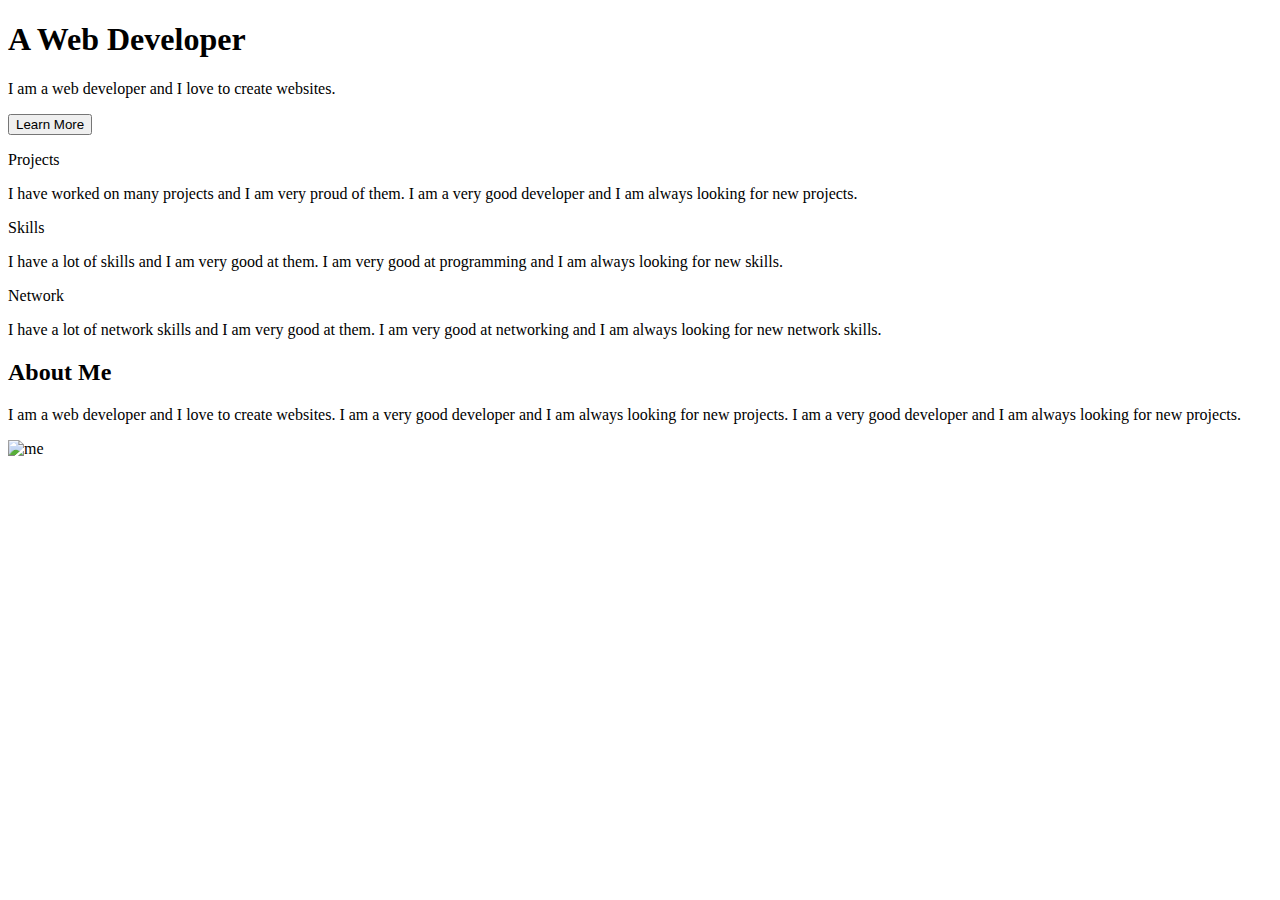
==== index.html @ b645fdd5 "index On branch main" ====
<!DOCTYPE html>
<html lang="en">
<head>
    <meta charset="UTF-8">
    <meta http-equiv="X-UA-Compatible" content="IE=edge">
    <meta name="viewport" content="width=device-width, initial-scale=1.0">
    <title>test</title>
</head>
<body>
    <main>
  <div class="intro">
    <h1>A Web Developer</h1>
    <p>I am a web developer and I love to create websites.</p>
    <button>Learn More</button>
  </div>
  <div class="achievements">
    <div class="work">
      <i class="fas fa-atom"></i>
      <p class="work-heading">Projects</p>
      <p class="work-text">I have worked on many projects and I am very proud of them. I am a very good developer and I am always looking for new projects.</p>
    </div>
    <div class="work">
      <i class="fas fa-skiing"></i>
      <p class="work-heading">Skills</p>
      <p class="work-text">I have a lot of skills and I am very good at them. I am very good at programming and I am always looking for new skills.</p>
    </div>
    <div class="work">
      <i class="fas fa-ethernet"></i>
      <p class="work-heading">Network</p>
      <p class="work-text">I have a lot of network skills and I am very good at them. I am very good at networking and I am always looking for new network skills.</p>
    </div>
  </div>
  <div class="about-me">
    <div class="about-me-text">
      <h2>About Me</h2>
      <p>I am a web developer and I love to create websites. I am a very good developer and I am always looking for new projects. I am a very good developer and I am always looking for new projects.</p>
    </div>
    <img src="https://images.unsplash.com/photo-1596495578065-6e0763fa1178?ixlib=rb-1.2.1&ixid=MnwxMjA3fDB8MHxwaG90by1wYWdlfHx8fGVufDB8fHx8&auto=format&fit=crop&w=871&q=80" alt="me">
  </div>
</body>
</html>
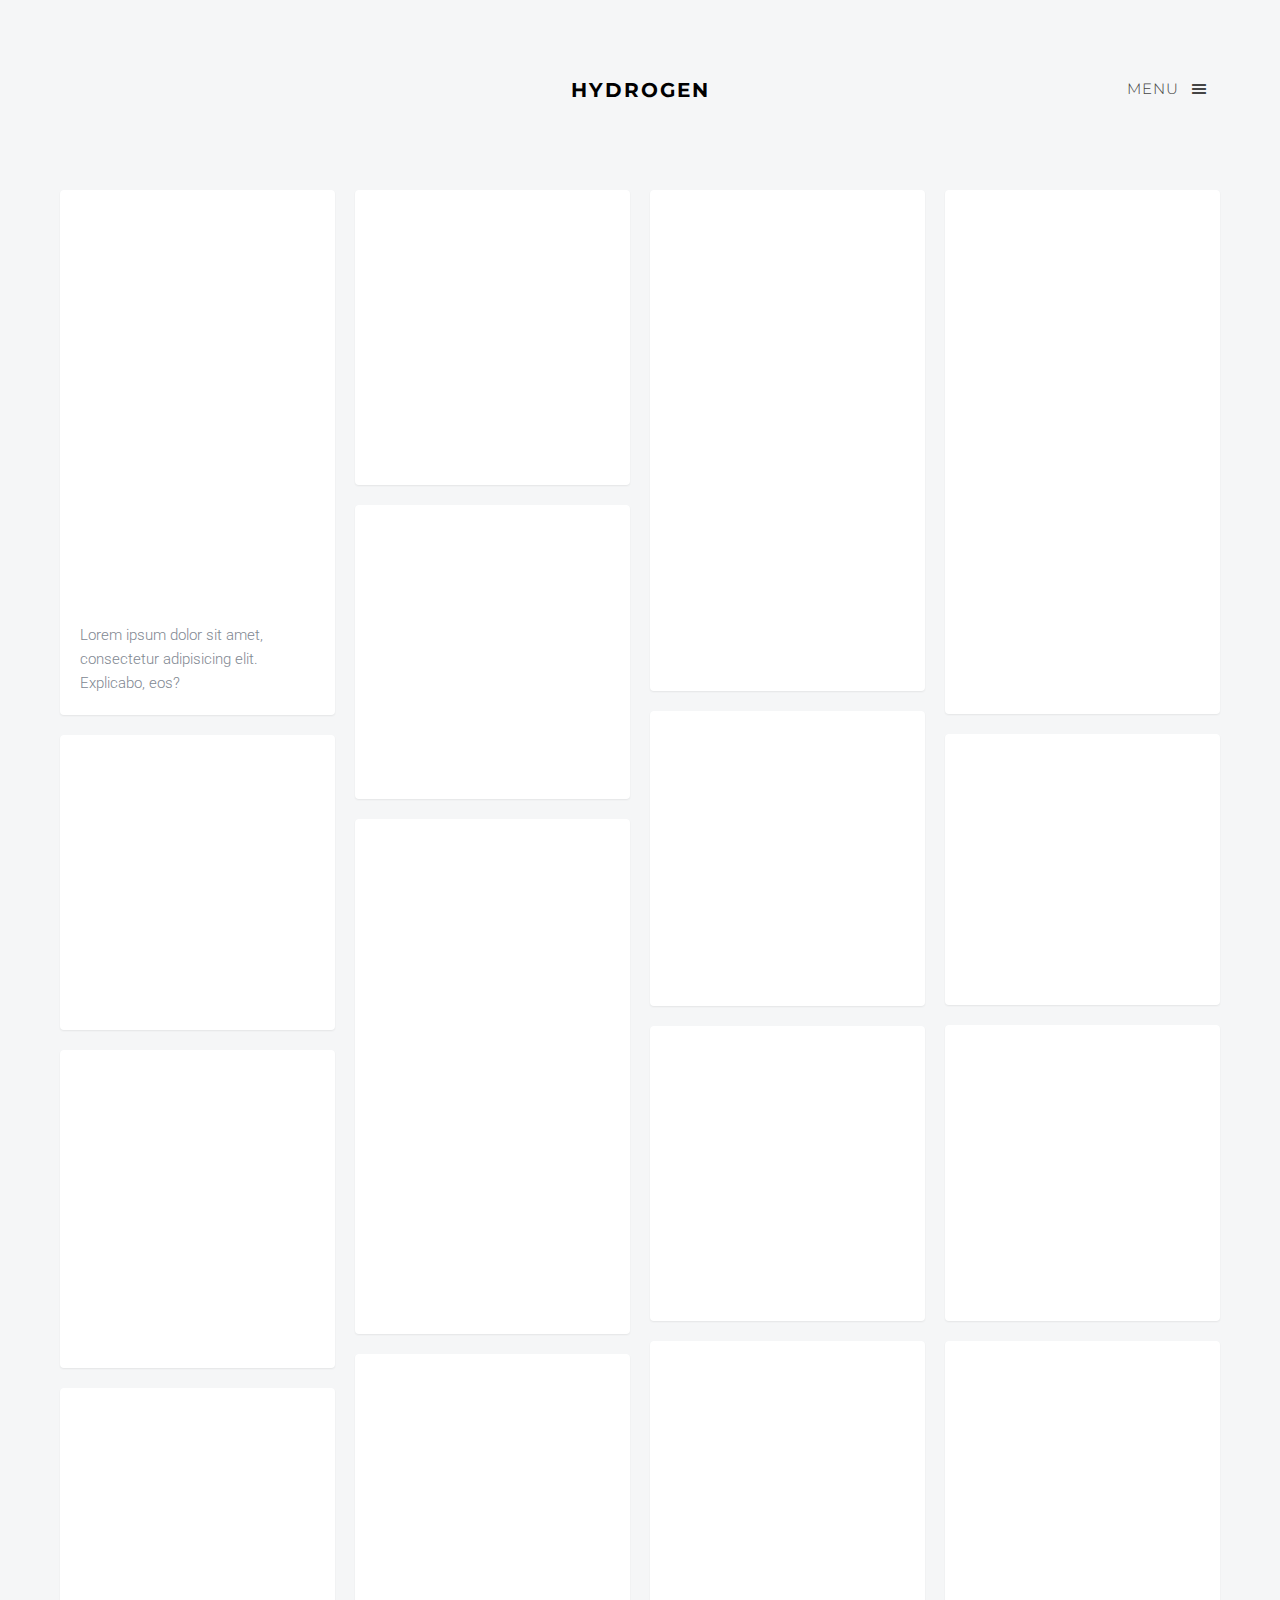
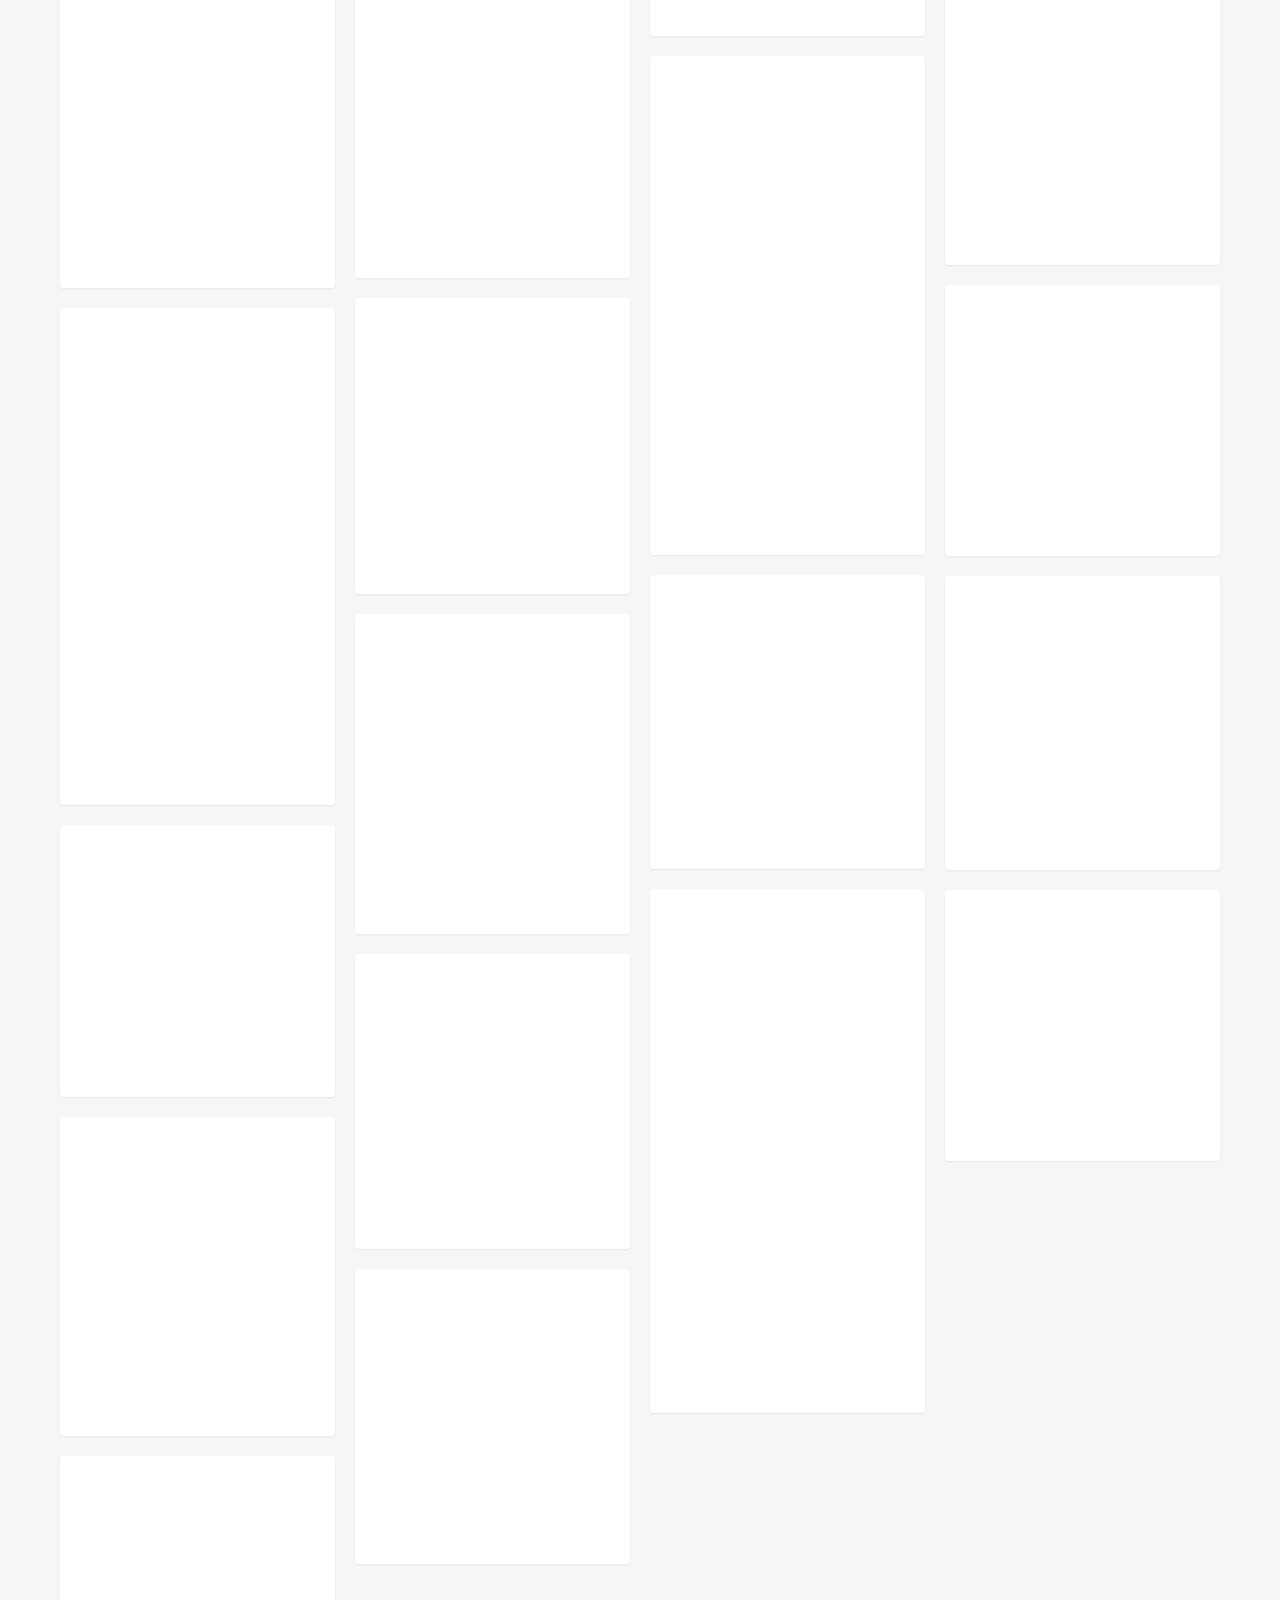
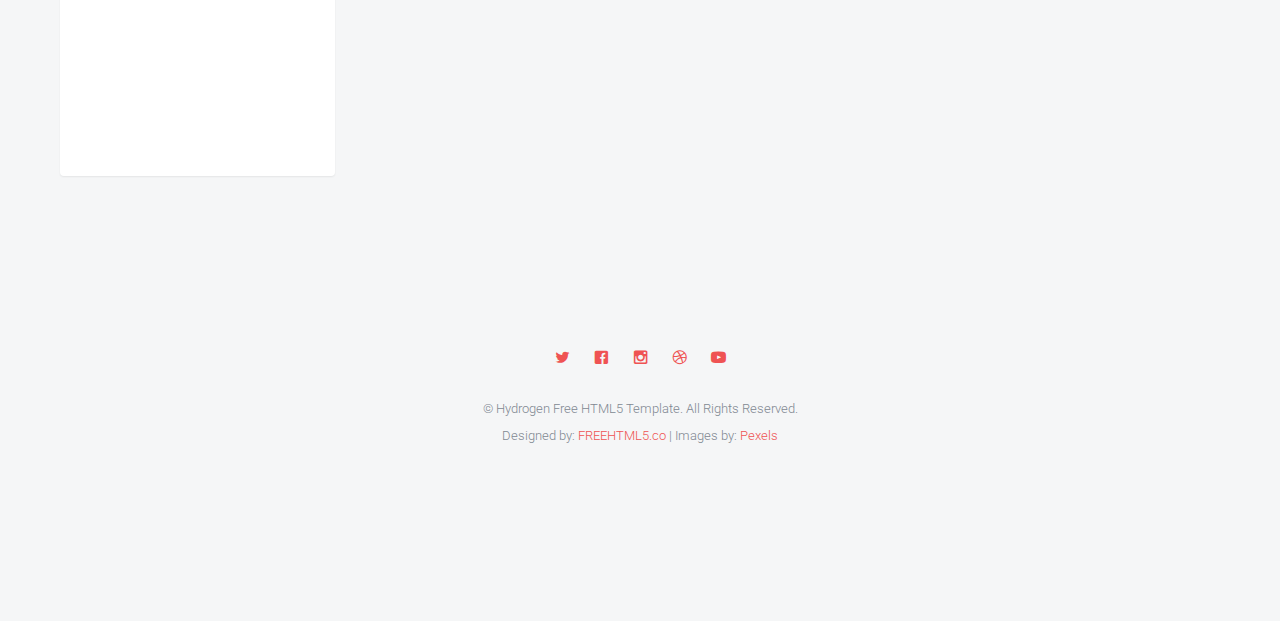
==== commit 9be8b360: "beta" ====
--- a/index.html
+++ b/index.html
@@ -1,41 +1,330 @@
+
 <!DOCTYPE html>
-<html lang="en">
-<head>
-    <meta charset="UTF-8">
-    <meta http-equiv="X-UA-Compatible" content="IE=edge">
-    <meta name="viewport" content="width=device-width, initial-scale=1.0">
-    <title>test</title>
-</head>
-<body>
-    <main>
-  <div class="intro">
-    <h1>A Web Developer</h1>
-    <p>I am a web developer and I love to create websites.</p>
-    <button>Learn More</button>
-  </div>
-  <div class="achievements">
-    <div class="work">
-      <i class="fas fa-atom"></i>
-      <p class="work-heading">Projects</p>
-      <p class="work-text">I have worked on many projects and I am very proud of them. I am a very good developer and I am always looking for new projects.</p>
-    </div>
-    <div class="work">
-      <i class="fas fa-skiing"></i>
-      <p class="work-heading">Skills</p>
-      <p class="work-text">I have a lot of skills and I am very good at them. I am very good at programming and I am always looking for new skills.</p>
-    </div>
-    <div class="work">
-      <i class="fas fa-ethernet"></i>
-      <p class="work-heading">Network</p>
-      <p class="work-text">I have a lot of network skills and I am very good at them. I am very good at networking and I am always looking for new network skills.</p>
-    </div>
-  </div>
-  <div class="about-me">
-    <div class="about-me-text">
-      <h2>About Me</h2>
-      <p>I am a web developer and I love to create websites. I am a very good developer and I am always looking for new projects. I am a very good developer and I am always looking for new projects.</p>
-    </div>
-    <img src="https://images.unsplash.com/photo-1596495578065-6e0763fa1178?ixlib=rb-1.2.1&ixid=MnwxMjA3fDB8MHxwaG90by1wYWdlfHx8fGVufDB8fHx8&auto=format&fit=crop&w=871&q=80" alt="me">
-  </div>
-</body>
-</html>+<!--[if lt IE 7]>      <html class="no-js lt-ie9 lt-ie8 lt-ie7"> <![endif]-->
+<!--[if IE 7]>         <html class="no-js lt-ie9 lt-ie8"> <![endif]-->
+<!--[if IE 8]>         <html class="no-js lt-ie9"> <![endif]-->
+<!--[if gt IE 8]><!--> <html class="no-js"> <!--<![endif]-->
+	<head>
+	<meta charset="utf-8">
+	<meta http-equiv="X-UA-Compatible" content="IE=edge">
+	<title>Hydrogen &mdash; A free HTML5 Template by FREEHTML5.CO</title>
+	<meta name="viewport" content="width=device-width, initial-scale=1">
+	<meta name="description" content="Free HTML5 Template by FREEHTML5.CO" />
+	<meta name="keywords" content="free html5, free template, free bootstrap, html5, css3, mobile first, responsive" />
+	<meta name="author" content="FREEHTML5.CO" />
+
+  <!-- 
+	//////////////////////////////////////////////////////
+
+	FREE HTML5 TEMPLATE 
+	DESIGNED & DEVELOPED by FREEHTML5.CO
+		
+	Website: 		http://freehtml5.co/
+	Email: 			info@freehtml5.co
+	Twitter: 		http://twitter.com/fh5co
+	Facebook: 		https://www.facebook.com/fh5co
+
+	//////////////////////////////////////////////////////
+	 -->
+
+  <!-- Facebook and Twitter integration -->
+	<meta property="og:title" content=""/>
+	<meta property="og:image" content=""/>
+	<meta property="og:url" content=""/>
+	<meta property="og:site_name" content=""/>
+	<meta property="og:description" content=""/>
+	<meta name="twitter:title" content="" />
+	<meta name="twitter:image" content="" />
+	<meta name="twitter:url" content="" />
+	<meta name="twitter:card" content="" />
+
+	<!-- Place favicon.ico and apple-touch-icon.png in the root directory -->
+	<link rel="shortcut icon" href="favicon.ico">
+
+	<!-- Google Webfonts -->
+	<link href='http://fonts.googleapis.com/css?family=Roboto:400,300,100,500' rel='stylesheet' type='text/css'>
+	<link href='https://fonts.googleapis.com/css?family=Montserrat:400,700' rel='stylesheet' type='text/css'>
+	
+	<!-- Animate.css -->
+	<link rel="stylesheet" href="css/animate.css">
+	<!-- Icomoon Icon Fonts-->
+	<link rel="stylesheet" href="css/icomoon.css">
+	<!-- Magnific Popup -->
+	<link rel="stylesheet" href="css/magnific-popup.css">
+	<!-- Salvattore -->
+	<link rel="stylesheet" href="css/salvattore.css">
+	<!-- Theme Style -->
+	<link rel="stylesheet" href="css/style.css">
+	<!-- Modernizr JS -->
+	<script src="js/modernizr-2.6.2.min.js"></script>
+	<!-- FOR IE9 below -->
+	<!--[if lt IE 9]>
+	<script src="js/respond.min.js"></script>
+	<![endif]-->
+
+	</head>
+	<body>
+		
+	<div id="fh5co-offcanvass">
+		<a href="#" class="fh5co-offcanvass-close js-fh5co-offcanvass-close">Menu <i class="icon-cross"></i> </a>
+		<h1 class="fh5co-logo"><a class="navbar-brand" href="index.html">Hydrogen</a></h1>
+		<ul>
+			<li class="active"><a href="index.html">Home</a></li>
+			<li><a href="about.html">About</a></li>
+			<li><a href="pricing.html">Pricing</a></li>
+			<li><a href="contact.html">Contact</a></li>
+		</ul>
+		<h3 class="fh5co-lead">Connect with us</h3>
+		<p class="fh5co-social-icons">
+			<a href="#"><i class="icon-twitter"></i></a>
+			<a href="#"><i class="icon-facebook"></i></a>
+			<a href="#"><i class="icon-instagram"></i></a>
+			<a href="#"><i class="icon-dribbble"></i></a>
+			<a href="#"><i class="icon-youtube"></i></a>
+		</p>
+	</div>
+	<header id="fh5co-header" role="banner">
+		<div class="container">
+			<div class="row">
+				<div class="col-md-12">
+					<a href="#" class="fh5co-menu-btn js-fh5co-menu-btn">Menu <i class="icon-menu"></i></a>
+					<a class="navbar-brand" href="index.html">Hydrogen</a>		
+				</div>
+			</div>
+		</div>
+	</header>
+	<!-- END .header -->
+	
+	
+	<div id="fh5co-main">
+		<div class="container">
+
+			<div class="row">
+
+        <div id="fh5co-board" data-columns>
+
+        	<div class="item">
+        		<div class="animate-box">
+	        		<a href="images/img_1.jpg" class="image-popup fh5co-board-img" title="Lorem ipsum dolor sit amet, consectetur adipisicing elit. Explicabo, eos?"><img src="images/img_1.jpg" alt="Free HTML5 Bootstrap template"></a>
+        		</div>
+        		<div class="fh5co-desc">Lorem ipsum dolor sit amet, consectetur adipisicing elit. Explicabo, eos?</div>
+        	</div>
+        	<div class="item">
+        		<div class="animate-box">
+	        		<a href="images/img_2.jpg" class="image-popup fh5co-board-img"><img src="images/img_2.jpg" alt="Free HTML5 Bootstrap template"></a>
+	        		<div class="fh5co-desc">Veniam voluptatum voluptas tempora debitis harum totam vitae hic quos.</div>
+        		</div>
+        	</div>
+        	<div class="item">
+        		<div class="animate-box">
+	        		<a href="images/img_3.jpg" class="image-popup fh5co-board-img"><img src="images/img_3.jpg" alt="Free HTML5 Bootstrap template"></a>
+	        		<div class="fh5co-desc">Optio commodi quod vitae, vel, officiis similique quaerat odit dicta.</div>
+        		</div>
+        	</div>
+        	<div class="item">
+        		<div class="animate-box">
+	        		<a href="images/img_4.jpg" class="image-popup fh5co-board-img"><img src="images/img_4.jpg" alt="Free HTML5 Bootstrap template"></a>
+	        		<div class="fh5co-desc">Dolore itaque deserunt sit, at exercitationem delectus, consequuntur quaerat sapiente.</div>
+        		</div>
+        	</div>
+        	<div class="item">
+        		<div class="animate-box">
+	        		<a href="images/img_5.jpg" class="image-popup fh5co-board-img"><img src="images/img_5.jpg" alt="Free HTML5 Bootstrap template"></a>
+	        		<div class="fh5co-desc">Tempora distinctio inventore, nisi excepturi pariatur tempore sit quasi animi.</div>
+        		</div>
+        	</div>
+        	<div class="item">
+        		<div class="animate-box">
+	        		<a href="images/img_6.jpg" class="image-popup fh5co-board-img"><img src="images/img_6.jpg" alt="Free HTML5 Bootstrap template"></a>
+	        		<div class="fh5co-desc">Sequi, eaque suscipit accusamus. Necessitatibus libero, unde a nesciunt repellendus!</div>
+        		</div>
+        	</div>
+        	<div class="item">
+        		<div class="animate-box">
+	        		<a href="images/img_7.jpg" class="image-popup fh5co-board-img"><img src="images/img_7.jpg" alt="Free HTML5 Bootstrap template"></a>
+	        		<div class="fh5co-desc">Necessitatibus distinctio eos ipsam cum hic temporibus assumenda deleniti, soluta.</div>
+        		</div>
+        	</div>
+        	<div class="item">
+        		<div class="animate-box">
+	        		<a href="images/img_8.jpg" class="image-popup fh5co-board-img"><img src="images/img_8.jpg" alt="Free HTML5 Bootstrap template"></a>
+	        		<div class="fh5co-desc">Debitis voluptatum est error nulla voluptate eum maiores animi quasi?</div>
+        		</div>
+        	</div>
+        	<div class="item">
+        		<div class="animate-box">
+	        		<a href="images/img_9.jpg" class="image-popup fh5co-board-img"><img src="images/img_9.jpg" alt="Free HTML5 Bootstrap template"></a>
+	        		<div class="fh5co-desc">Maxime qui eius quisquam quidem quos unde consectetur accusamus adipisci!</div>
+        		</div>
+        	</div>
+        	<div class="item">
+        		<div class="animate-box">
+	        		<a href="images/img_21.jpg" class="image-popup fh5co-board-img"><img src="images/img_21.jpg" alt="Free HTML5 Bootstrap template"></a>
+	        		<div class="fh5co-desc">Deleniti aliquid, accusantium, consectetur harum eligendi vitae quaerat reiciendis sit?</div>
+        		</div>
+        	</div>
+        	<div class="item">
+        		<div class="animate-box">
+	        		<a href="images/img_10.jpg" class="image-popup fh5co-board-img"><img src="images/img_10.jpg" alt="Free HTML5 Bootstrap template"></a>
+	        		<div class="fh5co-desc">Incidunt, eaque et. Et odio excepturi, eveniet facilis explicabo assumenda.</div>
+        		</div>
+        	</div>
+        	<div class="item">
+        		<div class="animate-box">
+	        		<a href="images/img_11.jpg" class="image-popup fh5co-board-img"><img src="images/img_11.jpg" alt="Free HTML5 Bootstrap template"></a>
+	        		<div class="fh5co-desc">Laborum dolores nihil voluptates quas alias distinctio fugiat tempora sit.</div>
+        		</div>
+        	</div>
+        	<div class="item">
+        		<div class="animate-box">
+	        		<a href="images/img_12.jpg" class="image-popup fh5co-board-img"><img src="images/img_12.jpg" alt="Free HTML5 Bootstrap template"></a>
+	        		<div class="fh5co-desc">Sit, quis nulla amet numquam fugit, in reiciendis laboriosam dolor.</div>
+        		</div>
+        	</div>
+        	<div class="item">
+        		<div class="animate-box">
+	        		<a href="images/img_13.jpg" class="image-popup fh5co-board-img"><img src="images/img_13.jpg" alt="Free HTML5 Bootstrap template"></a>
+	        		<div class="fh5co-desc">Possimus explicabo voluptatem natus nisi similique ipsa repudiandae? Quibusdam, fuga.</div>
+        		</div>
+        	</div>
+        	<div class="item">
+        		<div class="animate-box">
+	        		<a href="images/img_14.jpg" class="image-popup fh5co-board-img"><img src="images/img_14.jpg" alt="Free HTML5 Bootstrap template"></a>
+	        		<div class="fh5co-desc">Magni repellendus iusto mollitia, quibusdam facilis incidunt. Sunt, repellat, voluptatem.</div>
+        		</div>
+        	</div>
+        	<div class="item">
+        		<div class="animate-box">
+	        		<a href="images/img_15.jpg" class="image-popup fh5co-board-img"><img src="images/img_15.jpg" alt="Free HTML5 Bootstrap template"></a>
+	        		<div class="fh5co-desc">Unde iure rerum cupiditate explicabo quam aut vel earum numquam.</div>
+        		</div>
+        	</div>
+        	<div class="item">
+        		<div class="animate-box">
+	        		<a href="images/img_16.jpg" class="image-popup fh5co-board-img"><img src="images/img_16.jpg" alt="Free HTML5 Bootstrap template"></a>
+	        		<div class="fh5co-desc">Qui nisi error dolorum dolor delectus, alias doloremque perspiciatis nemo.</div>
+        		</div>
+        	</div>
+        	<div class="item">
+        		<div class="animate-box">
+	        		<a href="images/img_18.jpg" class="image-popup fh5co-board-img"><img src="images/img_18.jpg" alt="Free HTML5 Bootstrap template"></a>
+	        		<div class="fh5co-desc">Neque porro vero cumque natus nam voluptatibus, ratione, commodi labore.</div>
+        		</div>
+        	</div>
+        	<div class="item">
+        		<div class="animate-box">
+	        		<a href="images/img_17.jpg" class="image-popup fh5co-board-img"><img src="images/img_17.jpg" alt="Free HTML5 Bootstrap template"></a>
+	        		<div class="fh5co-desc">Quisquam quia totam, sit ea maxime sint sed excepturi quod.</div>
+        		</div>
+        	</div>
+        	<div class="item">
+        		<div class="animate-box">
+	        		<a href="images/img_19.jpg" class="image-popup fh5co-board-img"><img src="images/img_19.jpg" alt="Free HTML5 Bootstrap template"></a>
+	        		<div class="fh5co-desc">Nesciunt non iste ex nemo sapiente eum, provident nam corporis.</div>
+        		</div>
+        	</div>
+        	<div class="item">
+        		<div class="animate-box">
+	        		<a href="images/img_20.jpg" class="image-popup fh5co-board-img"><img src="images/img_20.jpg" alt="Free HTML5 Bootstrap template"></a>
+	        		<div class="fh5co-desc">Harum repellat labore est cum ipsa, nesciunt neque mollitia adipisci?</div>
+        		</div>
+        	</div>
+        	
+        	<div class="item">
+        		<div class="animate-box">
+	        		<a href="images/img_22.jpg" class="image-popup fh5co-board-img"><img src="images/img_22.jpg" alt="Free HTML5 Bootstrap template"></a>
+	        		<div class="fh5co-desc">Quos repellendus repudiandae debitis reprehenderit cupiditate cumque accusamus exercitationem, harum.</div>
+        		</div>
+        	</div>
+        	<div class="item">
+        		<div class="animate-box">
+	        		<a href="images/img_23.jpg" class="image-popup fh5co-board-img"><img src="images/img_23.jpg" alt="Free HTML5 Bootstrap template"></a>
+	        		<div class="fh5co-desc">Sunt numquam itaque delectus, dignissimos dolorem obcaecati vel, atque eos.</div>
+        		</div>
+        	</div>
+        	<div class="item">
+        		<div class="animate-box">
+	        		<a href="images/img_24.jpg" class="image-popup fh5co-board-img"><img src="images/img_24.jpg" alt="Free HTML5 Bootstrap template"></a>
+	        		<div class="fh5co-desc">Adipisci consequuntur ipsa fugit perspiciatis eligendi. Omnis blanditiis, totam placeat.</div>
+        		</div>
+        	</div>
+        	<div class="item">
+        		<div class="animate-box">
+	        		<a href="images/img_25.jpg" class="image-popup fh5co-board-img"><img src="images/img_25.jpg" alt="Free HTML5 Bootstrap template"></a>
+	        		<div class="fh5co-desc">Quos repellendus repudiandae debitis reprehenderit cupiditate cumque accusamus exercitationem, harum.</div>
+        		</div>
+        	</div>
+        	<div class="item">
+        		<div class="animate-box">
+	        		<a href="images/img_26.jpg" class="image-popup fh5co-board-img"><img src="images/img_26.jpg" alt="Free HTML5 Bootstrap template"></a>
+	        		<div class="fh5co-desc">Sunt numquam itaque delectus, dignissimos dolorem obcaecati vel, atque eos.</div>
+        		</div>
+        	</div>
+        	<div class="item">
+        		<div class="animate-box">
+	        		<a href="images/img_27.jpg" class="image-popup fh5co-board-img"><img src="images/img_27.jpg" alt="Free HTML5 Bootstrap template"></a>
+	        		<div class="fh5co-desc">Adipisci consequuntur ipsa fugit perspiciatis eligendi. Omnis blanditiis, totam placeat.</div>
+        		</div>
+        	</div>
+        	<div class="item">
+        		<div class="animate-box">
+	        		<a href="images/img_28.jpg" class="image-popup fh5co-board-img"><img src="images/img_28.jpg" alt="Free HTML5 Bootstrap template"></a>
+	        		<div class="fh5co-desc">Adipisci consequuntur ipsa fugit perspiciatis eligendi. Omnis blanditiis, totam placeat.</div>
+        		</div>
+        	</div>
+        	<div class="item">
+        		<div class="animate-box">
+	        		<a href="images/img_29.jpg" class="image-popup fh5co-board-img"><img src="images/img_29.jpg" alt="Free HTML5 Bootstrap template"></a>
+	        		<div class="fh5co-desc">Adipisci consequuntur ipsa fugit perspiciatis eligendi. Omnis blanditiis, totam placeat.</div>
+        		</div>
+        	</div>
+        	<div class="item">
+        		<div class="animate-box">
+	        		<a href="images/img_30.jpg" class="image-popup fh5co-board-img"><img src="images/img_30.jpg" alt="Free HTML5 Bootstrap template"></a>
+	        		<div class="fh5co-desc">Adipisci consequuntur ipsa fugit perspiciatis eligendi. Omnis blanditiis, totam placeat.</div>
+        		</div>
+        	</div>
+        </div>
+        </div>
+       </div>
+	</div>
+
+	<footer id="fh5co-footer">
+		
+		<div class="container">
+			<div class="row row-padded">
+				<div class="col-md-12 text-center">
+					<p class="fh5co-social-icons">
+						<a href="#"><i class="icon-twitter"></i></a>
+						<a href="#"><i class="icon-facebook"></i></a>
+						<a href="#"><i class="icon-instagram"></i></a>
+						<a href="#"><i class="icon-dribbble"></i></a>
+						<a href="#"><i class="icon-youtube"></i></a>
+					</p>
+					<p><small>&copy; Hydrogen Free HTML5 Template. All Rights Reserved. <br>Designed by: <a href="http://freehtml5.co/" target="_blank">FREEHTML5.co</a> | Images by: <a href="http://pexels.com" target="_blank">Pexels</a> </small></p>
+				</div>
+			</div>
+		</div>
+	</footer>
+
+
+	<!-- jQuery -->
+	<script src="js/jquery.min.js"></script>
+	<!-- jQuery Easing -->
+	<script src="js/jquery.easing.1.3.js"></script>
+	<!-- Bootstrap -->
+	<script src="js/bootstrap.min.js"></script>
+	<!-- Waypoints -->
+	<script src="js/jquery.waypoints.min.js"></script>
+	<!-- Magnific Popup -->
+	<script src="js/jquery.magnific-popup.min.js"></script>
+	<!-- Salvattore -->
+	<script src="js/salvattore.min.js"></script>
+	<!-- Main JS -->
+	<script src="js/main.js"></script>
+
+	
+
+	
+	</body>
+</html>
--- a/css/icomoon.css
+++ b/css/icomoon.css
@@ -0,0 +1,1571 @@
+@font-face {
+	font-family: 'icomoon';
+	src:url('../fonts/icomoon/icomoon.eot?srf3rx');
+	src:url('../fonts/icomoon/icomoon.eot?srf3rx#iefix') format('embedded-opentype'),
+		url('../fonts/icomoon/icomoon.ttf?srf3rx') format('truetype'),
+		url('../fonts/icomoon/icomoon.woff?srf3rx') format('woff'),
+		url('../fonts/icomoon/icomoon.svg?srf3rx#icomoon') format('svg');
+	font-weight: normal;
+	font-style: normal;
+}
+
+[class^="icon-"], [class*=" icon-"] {
+	font-family: 'icomoon';
+	speak: none;
+	font-style: normal;
+	font-weight: normal;
+	font-variant: normal;
+	text-transform: none;
+	line-height: 1;
+
+	/* Better Font Rendering =========== */
+	-webkit-font-smoothing: antialiased;
+	-moz-osx-font-smoothing: grayscale;
+}
+
+.icon-add-to-list:before {
+	content: "\e600";
+}
+.icon-classic-computer:before {
+	content: "\e601";
+}
+.icon-controller-fast-backward:before {
+	content: "\e602";
+}
+.icon-creative-commons-attribution:before {
+	content: "\e603";
+}
+.icon-creative-commons-noderivs:before {
+	content: "\e604";
+}
+.icon-creative-commons-noncommercial-eu:before {
+	content: "\e605";
+}
+.icon-creative-commons-noncommercial-us:before {
+	content: "\e606";
+}
+.icon-creative-commons-public-domain:before {
+	content: "\e607";
+}
+.icon-creative-commons-remix:before {
+	content: "\e608";
+}
+.icon-creative-commons-share:before {
+	content: "\e609";
+}
+.icon-creative-commons-sharealike:before {
+	content: "\e60a";
+}
+.icon-creative-commons:before {
+	content: "\e60b";
+}
+.icon-document-landscape:before {
+	content: "\e60c";
+}
+.icon-remove-user:before {
+	content: "\e60d";
+}
+.icon-warning:before {
+	content: "\e60e";
+}
+.icon-arrow-bold-down:before {
+	content: "\e60f";
+}
+.icon-arrow-bold-left:before {
+	content: "\e610";
+}
+.icon-arrow-bold-right:before {
+	content: "\e611";
+}
+.icon-arrow-bold-up:before {
+	content: "\e612";
+}
+.icon-arrow-down:before {
+	content: "\e613";
+}
+.icon-arrow-left:before {
+	content: "\e614";
+}
+.icon-arrow-long-down:before {
+	content: "\e615";
+}
+.icon-arrow-long-left:before {
+	content: "\e616";
+}
+.icon-arrow-long-right:before {
+	content: "\e617";
+}
+.icon-arrow-long-up:before {
+	content: "\e618";
+}
+.icon-arrow-right:before {
+	content: "\e619";
+}
+.icon-arrow-up:before {
+	content: "\e61a";
+}
+.icon-arrow-with-circle-down:before {
+	content: "\e61b";
+}
+.icon-arrow-with-circle-left:before {
+	content: "\e61c";
+}
+.icon-arrow-with-circle-right:before {
+	content: "\e61d";
+}
+.icon-arrow-with-circle-up:before {
+	content: "\e61e";
+}
+.icon-bookmark:before {
+	content: "\e61f";
+}
+.icon-bookmarks:before {
+	content: "\e620";
+}
+.icon-chevron-down:before {
+	content: "\e621";
+}
+.icon-chevron-left:before {
+	content: "\e622";
+}
+.icon-chevron-right:before {
+	content: "\e623";
+}
+.icon-chevron-small-down:before {
+	content: "\e624";
+}
+.icon-chevron-small-left:before {
+	content: "\e625";
+}
+.icon-chevron-small-right:before {
+	content: "\e626";
+}
+.icon-chevron-small-up:before {
+	content: "\e627";
+}
+.icon-chevron-thin-down:before {
+	content: "\e628";
+}
+.icon-chevron-thin-left:before {
+	content: "\e629";
+}
+.icon-chevron-thin-right:before {
+	content: "\e62a";
+}
+.icon-chevron-thin-up:before {
+	content: "\e62b";
+}
+.icon-chevron-up:before {
+	content: "\e62c";
+}
+.icon-chevron-with-circle-down:before {
+	content: "\e62d";
+}
+.icon-chevron-with-circle-left:before {
+	content: "\e62e";
+}
+.icon-chevron-with-circle-right:before {
+	content: "\e62f";
+}
+.icon-chevron-with-circle-up:before {
+	content: "\e630";
+}
+.icon-cloud:before {
+	content: "\e631";
+}
+.icon-controller-fast-forward:before {
+	content: "\e632";
+}
+.icon-controller-jump-to-start:before {
+	content: "\e633";
+}
+.icon-controller-next:before {
+	content: "\e634";
+}
+.icon-controller-paus:before {
+	content: "\e635";
+}
+.icon-controller-play:before {
+	content: "\e636";
+}
+.icon-controller-record:before {
+	content: "\e637";
+}
+.icon-controller-stop:before {
+	content: "\e638";
+}
+.icon-controller-volume:before {
+	content: "\e639";
+}
+.icon-dot-single:before {
+	content: "\e63a";
+}
+.icon-dots-three-horizontal:before {
+	content: "\e63b";
+}
+.icon-dots-three-vertical:before {
+	content: "\e63c";
+}
+.icon-dots-two-horizontal:before {
+	content: "\e63d";
+}
+.icon-dots-two-vertical:before {
+	content: "\e63e";
+}
+.icon-download:before {
+	content: "\e63f";
+}
+.icon-emoji-flirt:before {
+	content: "\e640";
+}
+.icon-flow-branch:before {
+	content: "\e641";
+}
+.icon-flow-cascade:before {
+	content: "\e642";
+}
+.icon-flow-line:before {
+	content: "\e643";
+}
+.icon-flow-parallel:before {
+	content: "\e644";
+}
+.icon-flow-tree:before {
+	content: "\e645";
+}
+.icon-install:before {
+	content: "\e646";
+}
+.icon-layers:before {
+	content: "\e647";
+}
+.icon-open-book:before {
+	content: "\e648";
+}
+.icon-resize-100:before {
+	content: "\e649";
+}
+.icon-resize-full-screen:before {
+	content: "\e64a";
+}
+.icon-save:before {
+	content: "\e64b";
+}
+.icon-select-arrows:before {
+	content: "\e64c";
+}
+.icon-sound-mute:before {
+	content: "\e64d";
+}
+.icon-sound:before {
+	content: "\e64e";
+}
+.icon-trash:before {
+	content: "\e64f";
+}
+.icon-triangle-down:before {
+	content: "\e650";
+}
+.icon-triangle-left:before {
+	content: "\e651";
+}
+.icon-triangle-right:before {
+	content: "\e652";
+}
+.icon-triangle-up:before {
+	content: "\e653";
+}
+.icon-uninstall:before {
+	content: "\e654";
+}
+.icon-upload-to-cloud:before {
+	content: "\e655";
+}
+.icon-upload:before {
+	content: "\e656";
+}
+.icon-add-user:before {
+	content: "\e657";
+}
+.icon-address:before {
+	content: "\e658";
+}
+.icon-adjust:before {
+	content: "\e659";
+}
+.icon-air:before {
+	content: "\e65a";
+}
+.icon-aircraft-landing:before {
+	content: "\e65b";
+}
+.icon-aircraft-take-off:before {
+	content: "\e65c";
+}
+.icon-aircraft:before {
+	content: "\e65d";
+}
+.icon-align-bottom:before {
+	content: "\e65e";
+}
+.icon-align-horizontal-middle:before {
+	content: "\e65f";
+}
+.icon-align-left:before {
+	content: "\e660";
+}
+.icon-align-right:before {
+	content: "\e661";
+}
+.icon-align-top:before {
+	content: "\e662";
+}
+.icon-align-vertical-middle:before {
+	content: "\e663";
+}
+.icon-archive:before {
+	content: "\e664";
+}
+.icon-area-graph:before {
+	content: "\e665";
+}
+.icon-attachment:before {
+	content: "\e666";
+}
+.icon-awareness-ribbon:before {
+	content: "\e667";
+}
+.icon-back-in-time:before {
+	content: "\e668";
+}
+.icon-back:before {
+	content: "\e669";
+}
+.icon-bar-graph:before {
+	content: "\e66a";
+}
+.icon-battery:before {
+	content: "\e66b";
+}
+.icon-beamed-note:before {
+	content: "\e66c";
+}
+.icon-bell:before {
+	content: "\e66d";
+}
+.icon-blackboard:before {
+	content: "\e66e";
+}
+.icon-block:before {
+	content: "\e66f";
+}
+.icon-book:before {
+	content: "\e670";
+}
+.icon-bowl:before {
+	content: "\e671";
+}
+.icon-box:before {
+	content: "\e672";
+}
+.icon-briefcase:before {
+	content: "\e673";
+}
+.icon-browser:before {
+	content: "\e674";
+}
+.icon-brush:before {
+	content: "\e675";
+}
+.icon-bucket:before {
+	content: "\e676";
+}
+.icon-cake:before {
+	content: "\e677";
+}
+.icon-calculator:before {
+	content: "\e678";
+}
+.icon-calendar:before {
+	content: "\e679";
+}
+.icon-camera:before {
+	content: "\e67a";
+}
+.icon-ccw:before {
+	content: "\e67b";
+}
+.icon-chat:before {
+	content: "\e67c";
+}
+.icon-check:before {
+	content: "\e67d";
+}
+.icon-circle-with-cross:before {
+	content: "\e67e";
+}
+.icon-circle-with-minus:before {
+	content: "\e67f";
+}
+.icon-circle-with-plus:before {
+	content: "\e680";
+}
+.icon-circle:before {
+	content: "\e681";
+}
+.icon-circular-graph:before {
+	content: "\e682";
+}
+.icon-clapperboard:before {
+	content: "\e683";
+}
+.icon-clipboard:before {
+	content: "\e684";
+}
+.icon-clock:before {
+	content: "\e685";
+}
+.icon-code:before {
+	content: "\e686";
+}
+.icon-cog:before {
+	content: "\e687";
+}
+.icon-colours:before {
+	content: "\e688";
+}
+.icon-compass:before {
+	content: "\e689";
+}
+.icon-copy:before {
+	content: "\e68a";
+}
+.icon-credit-card:before {
+	content: "\e68b";
+}
+.icon-credit:before {
+	content: "\e68c";
+}
+.icon-cross:before {
+	content: "\e68d";
+}
+.icon-cup:before {
+	content: "\e68e";
+}
+.icon-cw:before {
+	content: "\e68f";
+}
+.icon-cycle:before {
+	content: "\e690";
+}
+.icon-database:before {
+	content: "\e691";
+}
+.icon-dial-pad:before {
+	content: "\e692";
+}
+.icon-direction:before {
+	content: "\e693";
+}
+.icon-document:before {
+	content: "\e694";
+}
+.icon-documents:before {
+	content: "\e695";
+}
+.icon-drink:before {
+	content: "\e696";
+}
+.icon-drive:before {
+	content: "\e697";
+}
+.icon-drop:before {
+	content: "\e698";
+}
+.icon-edit:before {
+	content: "\e699";
+}
+.icon-email:before {
+	content: "\e69a";
+}
+.icon-emoji-happy:before {
+	content: "\e69b";
+}
+.icon-emoji-neutral:before {
+	content: "\e69c";
+}
+.icon-emoji-sad:before {
+	content: "\e69d";
+}
+.icon-erase:before {
+	content: "\e69e";
+}
+.icon-eraser:before {
+	content: "\e69f";
+}
+.icon-export:before {
+	content: "\e6a0";
+}
+.icon-eye:before {
+	content: "\e6a1";
+}
+.icon-feather:before {
+	content: "\e6a2";
+}
+.icon-flag:before {
+	content: "\e6a3";
+}
+.icon-flash:before {
+	content: "\e6a4";
+}
+.icon-flashlight:before {
+	content: "\e6a5";
+}
+.icon-flat-brush:before {
+	content: "\e6a6";
+}
+.icon-folder-images:before {
+	content: "\e6a7";
+}
+.icon-folder-music:before {
+	content: "\e6a8";
+}
+.icon-folder-video:before {
+	content: "\e6a9";
+}
+.icon-folder:before {
+	content: "\e6aa";
+}
+.icon-forward:before {
+	content: "\e6ab";
+}
+.icon-funnel:before {
+	content: "\e6ac";
+}
+.icon-game-controller:before {
+	content: "\e6ad";
+}
+.icon-gauge:before {
+	content: "\e6ae";
+}
+.icon-globe:before {
+	content: "\e6af";
+}
+.icon-graduation-cap:before {
+	content: "\e6b0";
+}
+.icon-grid:before {
+	content: "\e6b1";
+}
+.icon-hair-cross:before {
+	content: "\e6b2";
+}
+.icon-hand:before {
+	content: "\e6b3";
+}
+.icon-heart-outlined:before {
+	content: "\e6b4";
+}
+.icon-heart:before {
+	content: "\e6b5";
+}
+.icon-help-with-circle:before {
+	content: "\e6b6";
+}
+.icon-help:before {
+	content: "\e6b7";
+}
+.icon-home:before {
+	content: "\e6b8";
+}
+.icon-hour-glass:before {
+	content: "\e6b9";
+}
+.icon-image-inverted:before {
+	content: "\e6ba";
+}
+.icon-image:before {
+	content: "\e6bb";
+}
+.icon-images:before {
+	content: "\e6bc";
+}
+.icon-inbox:before {
+	content: "\e6bd";
+}
+.icon-infinity:before {
+	content: "\e6be";
+}
+.icon-info-with-circle:before {
+	content: "\e6bf";
+}
+.icon-info:before {
+	content: "\e6c0";
+}
+.icon-key:before {
+	content: "\e6c1";
+}
+.icon-keyboard:before {
+	content: "\e6c2";
+}
+.icon-lab-flask:before {
+	content: "\e6c3";
+}
+.icon-landline:before {
+	content: "\e6c4";
+}
+.icon-language:before {
+	content: "\e6c5";
+}
+.icon-laptop:before {
+	content: "\e6c6";
+}
+.icon-leaf:before {
+	content: "\e6c7";
+}
+.icon-level-down:before {
+	content: "\e6c8";
+}
+.icon-level-up:before {
+	content: "\e6c9";
+}
+.icon-lifebuoy:before {
+	content: "\e6ca";
+}
+.icon-light-bulb:before {
+	content: "\e6cb";
+}
+.icon-light-down:before {
+	content: "\e6cc";
+}
+.icon-light-up:before {
+	content: "\e6cd";
+}
+.icon-line-graph:before {
+	content: "\e6ce";
+}
+.icon-link:before {
+	content: "\e6cf";
+}
+.icon-list:before {
+	content: "\e6d0";
+}
+.icon-location-pin:before {
+	content: "\e6d1";
+}
+.icon-location:before {
+	content: "\e6d2";
+}
+.icon-lock-open:before {
+	content: "\e6d3";
+}
+.icon-lock:before {
+	content: "\e6d4";
+}
+.icon-log-out:before {
+	content: "\e6d5";
+}
+.icon-login:before {
+	content: "\e6d6";
+}
+.icon-loop:before {
+	content: "\e6d7";
+}
+.icon-magnet:before {
+	content: "\e6d8";
+}
+.icon-magnifying-glass:before {
+	content: "\e6d9";
+}
+.icon-mail:before {
+	content: "\e6da";
+}
+.icon-man:before {
+	content: "\e6db";
+}
+.icon-map:before {
+	content: "\e6dc";
+}
+.icon-mask:before {
+	content: "\e6dd";
+}
+.icon-medal:before {
+	content: "\e6de";
+}
+.icon-megaphone:before {
+	content: "\e6df";
+}
+.icon-menu:before {
+	content: "\e6e0";
+}
+.icon-message:before {
+	content: "\e6e1";
+}
+.icon-mic:before {
+	content: "\e6e2";
+}
+.icon-minus:before {
+	content: "\e6e3";
+}
+.icon-mobile:before {
+	content: "\e6e4";
+}
+.icon-modern-mic:before {
+	content: "\e6e5";
+}
+.icon-moon:before {
+	content: "\e6e6";
+}
+.icon-mouse:before {
+	content: "\e6e7";
+}
+.icon-music:before {
+	content: "\e6e8";
+}
+.icon-network:before {
+	content: "\e6e9";
+}
+.icon-new-message:before {
+	content: "\e6ea";
+}
+.icon-new:before {
+	content: "\e6eb";
+}
+.icon-news:before {
+	content: "\e6ec";
+}
+.icon-note:before {
+	content: "\e6ed";
+}
+.icon-notification:before {
+	content: "\e6ee";
+}
+.icon-old-mobile:before {
+	content: "\e6ef";
+}
+.icon-old-phone:before {
+	content: "\e6f0";
+}
+.icon-palette:before {
+	content: "\e6f1";
+}
+.icon-paper-plane:before {
+	content: "\e6f2";
+}
+.icon-pencil:before {
+	content: "\e6f3";
+}
+.icon-phone:before {
+	content: "\e6f4";
+}
+.icon-pie-chart:before {
+	content: "\e6f5";
+}
+.icon-pin:before {
+	content: "\e6f6";
+}
+.icon-plus:before {
+	content: "\e6f7";
+}
+.icon-popup:before {
+	content: "\e6f8";
+}
+.icon-power-plug:before {
+	content: "\e6f9";
+}
+.icon-price-ribbon:before {
+	content: "\e6fa";
+}
+.icon-price-tag:before {
+	content: "\e6fb";
+}
+.icon-print:before {
+	content: "\e6fc";
+}
+.icon-progress-empty:before {
+	content: "\e6fd";
+}
+.icon-progress-full:before {
+	content: "\e6fe";
+}
+.icon-progress-one:before {
+	content: "\e6ff";
+}
+.icon-progress-two:before {
+	content: "\e700";
+}
+.icon-publish:before {
+	content: "\e701";
+}
+.icon-quote:before {
+	content: "\e702";
+}
+.icon-radio:before {
+	content: "\e703";
+}
+.icon-reply-all:before {
+	content: "\e704";
+}
+.icon-reply:before {
+	content: "\e705";
+}
+.icon-retweet:before {
+	content: "\e706";
+}
+.icon-rocket:before {
+	content: "\e707";
+}
+.icon-round-brush:before {
+	content: "\e708";
+}
+.icon-rss:before {
+	content: "\e709";
+}
+.icon-ruler:before {
+	content: "\e70a";
+}
+.icon-scissors:before {
+	content: "\e70b";
+}
+.icon-share-alternitive:before {
+	content: "\e70c";
+}
+.icon-share:before {
+	content: "\e70d";
+}
+.icon-shareable:before {
+	content: "\e70e";
+}
+.icon-shield:before {
+	content: "\e70f";
+}
+.icon-shop:before {
+	content: "\e710";
+}
+.icon-shopping-bag:before {
+	content: "\e711";
+}
+.icon-shopping-basket:before {
+	content: "\e712";
+}
+.icon-shopping-cart:before {
+	content: "\e713";
+}
+.icon-shuffle:before {
+	content: "\e714";
+}
+.icon-signal:before {
+	content: "\e715";
+}
+.icon-sound-mix:before {
+	content: "\e716";
+}
+.icon-sports-club:before {
+	content: "\e717";
+}
+.icon-spreadsheet:before {
+	content: "\e718";
+}
+.icon-squared-cross:before {
+	content: "\e719";
+}
+.icon-squared-minus:before {
+	content: "\e71a";
+}
+.icon-squared-plus:before {
+	content: "\e71b";
+}
+.icon-star-outlined:before {
+	content: "\e71c";
+}
+.icon-star:before {
+	content: "\e71d";
+}
+.icon-stopwatch:before {
+	content: "\e71e";
+}
+.icon-suitcase:before {
+	content: "\e71f";
+}
+.icon-swap:before {
+	content: "\e720";
+}
+.icon-sweden:before {
+	content: "\e721";
+}
+.icon-switch:before {
+	content: "\e722";
+}
+.icon-tablet:before {
+	content: "\e723";
+}
+.icon-tag:before {
+	content: "\e724";
+}
+.icon-text-document-inverted:before {
+	content: "\e725";
+}
+.icon-text-document:before {
+	content: "\e726";
+}
+.icon-text:before {
+	content: "\e727";
+}
+.icon-thermometer:before {
+	content: "\e728";
+}
+.icon-thumbs-down:before {
+	content: "\e729";
+}
+.icon-thumbs-up:before {
+	content: "\e72a";
+}
+.icon-thunder-cloud:before {
+	content: "\e72b";
+}
+.icon-ticket:before {
+	content: "\e72c";
+}
+.icon-time-slot:before {
+	content: "\e72d";
+}
+.icon-tools:before {
+	content: "\e72e";
+}
+.icon-traffic-cone:before {
+	content: "\e72f";
+}
+.icon-tree:before {
+	content: "\e730";
+}
+.icon-trophy:before {
+	content: "\e731";
+}
+.icon-tv:before {
+	content: "\e732";
+}
+.icon-typing:before {
+	content: "\e733";
+}
+.icon-unread:before {
+	content: "\e734";
+}
+.icon-untag:before {
+	content: "\e735";
+}
+.icon-user:before {
+	content: "\e736";
+}
+.icon-users:before {
+	content: "\e737";
+}
+.icon-v-card:before {
+	content: "\e738";
+}
+.icon-video:before {
+	content: "\e739";
+}
+.icon-vinyl:before {
+	content: "\e73a";
+}
+.icon-voicemail:before {
+	content: "\e73b";
+}
+.icon-wallet:before {
+	content: "\e73c";
+}
+.icon-water:before {
+	content: "\e73d";
+}
+.icon-px-with-circle:before {
+	content: "\e73e";
+}
+.icon-px:before {
+	content: "\e73f";
+}
+.icon-basecamp:before {
+	content: "\e740";
+}
+.icon-behance:before {
+	content: "\e741";
+}
+.icon-creative-cloud:before {
+	content: "\e742";
+}
+.icon-dropbox:before {
+	content: "\e743";
+}
+.icon-evernote:before {
+	content: "\e744";
+}
+.icon-flattr:before {
+	content: "\e745";
+}
+.icon-foursquare:before {
+	content: "\e746";
+}
+.icon-google-drive:before {
+	content: "\e747";
+}
+.icon-google-hangouts:before {
+	content: "\e748";
+}
+.icon-grooveshark:before {
+	content: "\e749";
+}
+.icon-icloud:before {
+	content: "\e74a";
+}
+.icon-mixi:before {
+	content: "\e74b";
+}
+.icon-onedrive:before {
+	content: "\e74c";
+}
+.icon-paypal:before {
+	content: "\e74d";
+}
+.icon-picasa:before {
+	content: "\e74e";
+}
+.icon-qq:before {
+	content: "\e74f";
+}
+.icon-rdio-with-circle:before {
+	content: "\e750";
+}
+.icon-renren:before {
+	content: "\e751";
+}
+.icon-scribd:before {
+	content: "\e752";
+}
+.icon-sina-weibo:before {
+	content: "\e753";
+}
+.icon-skype-with-circle:before {
+	content: "\e754";
+}
+.icon-skype:before {
+	content: "\e755";
+}
+.icon-slideshare:before {
+	content: "\e756";
+}
+.icon-smashing:before {
+	content: "\e757";
+}
+.icon-soundcloud:before {
+	content: "\e758";
+}
+.icon-spotify-with-circle:before {
+	content: "\e759";
+}
+.icon-spotify:before {
+	content: "\e75a";
+}
+.icon-swarm:before {
+	content: "\e75b";
+}
+.icon-vine-with-circle:before {
+	content: "\e75c";
+}
+.icon-vine:before {
+	content: "\e75d";
+}
+.icon-vk-alternitive:before {
+	content: "\e75e";
+}
+.icon-vk-with-circle:before {
+	content: "\e75f";
+}
+.icon-vk:before {
+	content: "\e760";
+}
+.icon-xing-with-circle:before {
+	content: "\e761";
+}
+.icon-xing:before {
+	content: "\e762";
+}
+.icon-yelp:before {
+	content: "\e763";
+}
+.icon-dribbble-with-circle:before {
+	content: "\e764";
+}
+.icon-dribbble:before {
+	content: "\e765";
+}
+.icon-facebook-with-circle:before {
+	content: "\e766";
+}
+.icon-facebook:before {
+	content: "\e767";
+}
+.icon-flickr-with-circle:before {
+	content: "\e768";
+}
+.icon-flickr:before {
+	content: "\e769";
+}
+.icon-github-with-circle:before {
+	content: "\e76a";
+}
+.icon-github:before {
+	content: "\e76b";
+}
+.icon-google-with-circle:before {
+	content: "\e76c";
+}
+.icon-google:before {
+	content: "\e76d";
+}
+.icon-instagram-with-circle:before {
+	content: "\e76e";
+}
+.icon-instagram:before {
+	content: "\e76f";
+}
+.icon-lastfm-with-circle:before {
+	content: "\e770";
+}
+.icon-lastfm:before {
+	content: "\e771";
+}
+.icon-linkedin-with-circle:before {
+	content: "\e772";
+}
+.icon-linkedin:before {
+	content: "\e773";
+}
+.icon-pinterest-with-circle:before {
+	content: "\e774";
+}
+.icon-pinterest:before {
+	content: "\e775";
+}
+.icon-rdio:before {
+	content: "\e776";
+}
+.icon-stumbleupon-with-circle:before {
+	content: "\e777";
+}
+.icon-stumbleupon:before {
+	content: "\e778";
+}
+.icon-tumblr-with-circle:before {
+	content: "\e779";
+}
+.icon-tumblr:before {
+	content: "\e77a";
+}
+.icon-twitter-with-circle:before {
+	content: "\e77b";
+}
+.icon-twitter:before {
+	content: "\e77c";
+}
+.icon-vimeo-with-circle:before {
+	content: "\e77d";
+}
+.icon-vimeo:before {
+	content: "\e77e";
+}
+.icon-youtube-with-circle:before {
+	content: "\e77f";
+}
+.icon-youtube:before {
+	content: "\e780";
+}
+.icon-eye2:before {
+	content: "\e000";
+}
+.icon-paper-clip:before {
+	content: "\e001";
+}
+.icon-mail2:before {
+	content: "\e002";
+}
+.icon-toggle:before {
+	content: "\e003";
+}
+.icon-layout:before {
+	content: "\e004";
+}
+.icon-link2:before {
+	content: "\e005";
+}
+.icon-bell2:before {
+	content: "\e006";
+}
+.icon-lock2:before {
+	content: "\e007";
+}
+.icon-unlock:before {
+	content: "\e008";
+}
+.icon-ribbon:before {
+	content: "\e009";
+}
+.icon-image2:before {
+	content: "\e010";
+}
+.icon-signal2:before {
+	content: "\e011";
+}
+.icon-target:before {
+	content: "\e012";
+}
+.icon-clipboard2:before {
+	content: "\e013";
+}
+.icon-clock2:before {
+	content: "\e014";
+}
+.icon-watch:before {
+	content: "\e015";
+}
+.icon-air-play:before {
+	content: "\e016";
+}
+.icon-camera2:before {
+	content: "\e017";
+}
+.icon-video2:before {
+	content: "\e018";
+}
+.icon-disc:before {
+	content: "\e019";
+}
+.icon-printer:before {
+	content: "\e020";
+}
+.icon-monitor:before {
+	content: "\e021";
+}
+.icon-server:before {
+	content: "\e022";
+}
+.icon-cog2:before {
+	content: "\e023";
+}
+.icon-heart2:before {
+	content: "\e024";
+}
+.icon-paragraph:before {
+	content: "\e025";
+}
+.icon-align-justify:before {
+	content: "\e026";
+}
+.icon-align-left2:before {
+	content: "\e027";
+}
+.icon-align-center:before {
+	content: "\e028";
+}
+.icon-align-right2:before {
+	content: "\e029";
+}
+.icon-book2:before {
+	content: "\e030";
+}
+.icon-layers2:before {
+	content: "\e031";
+}
+.icon-stack:before {
+	content: "\e032";
+}
+.icon-stack-2:before {
+	content: "\e033";
+}
+.icon-paper:before {
+	content: "\e034";
+}
+.icon-paper-stack:before {
+	content: "\e035";
+}
+.icon-search:before {
+	content: "\e036";
+}
+.icon-zoom-in:before {
+	content: "\e037";
+}
+.icon-zoom-out:before {
+	content: "\e038";
+}
+.icon-reply2:before {
+	content: "\e039";
+}
+.icon-circle-plus:before {
+	content: "\e040";
+}
+.icon-circle-minus:before {
+	content: "\e041";
+}
+.icon-circle-check:before {
+	content: "\e042";
+}
+.icon-circle-cross:before {
+	content: "\e043";
+}
+.icon-square-plus:before {
+	content: "\e044";
+}
+.icon-square-minus:before {
+	content: "\e045";
+}
+.icon-square-check:before {
+	content: "\e046";
+}
+.icon-square-cross:before {
+	content: "\e047";
+}
+.icon-microphone:before {
+	content: "\e048";
+}
+.icon-record:before {
+	content: "\e049";
+}
+.icon-skip-back:before {
+	content: "\e050";
+}
+.icon-rewind:before {
+	content: "\e051";
+}
+.icon-play:before {
+	content: "\e052";
+}
+.icon-pause:before {
+	content: "\e053";
+}
+.icon-stop:before {
+	content: "\e054";
+}
+.icon-fast-forward:before {
+	content: "\e055";
+}
+.icon-skip-forward:before {
+	content: "\e056";
+}
+.icon-shuffle2:before {
+	content: "\e057";
+}
+.icon-repeat:before {
+	content: "\e058";
+}
+.icon-folder2:before {
+	content: "\e059";
+}
+.icon-umbrella:before {
+	content: "\e060";
+}
+.icon-moon2:before {
+	content: "\e061";
+}
+.icon-thermometer2:before {
+	content: "\e062";
+}
+.icon-drop2:before {
+	content: "\e063";
+}
+.icon-sun:before {
+	content: "\e064";
+}
+.icon-cloud2:before {
+	content: "\e065";
+}
+.icon-cloud-upload:before {
+	content: "\e066";
+}
+.icon-cloud-download:before {
+	content: "\e067";
+}
+.icon-upload2:before {
+	content: "\e068";
+}
+.icon-download2:before {
+	content: "\e069";
+}
+.icon-location2:before {
+	content: "\e070";
+}
+.icon-location-2:before {
+	content: "\e071";
+}
+.icon-map2:before {
+	content: "\e072";
+}
+.icon-battery2:before {
+	content: "\e073";
+}
+.icon-head:before {
+	content: "\e074";
+}
+.icon-briefcase2:before {
+	content: "\e075";
+}
+.icon-speech-bubble:before {
+	content: "\e076";
+}
+.icon-anchor:before {
+	content: "\e077";
+}
+.icon-globe2:before {
+	content: "\e078";
+}
+.icon-box2:before {
+	content: "\e079";
+}
+.icon-reload:before {
+	content: "\e080";
+}
+.icon-share2:before {
+	content: "\e081";
+}
+.icon-marquee:before {
+	content: "\e082";
+}
+.icon-marquee-plus:before {
+	content: "\e083";
+}
+.icon-marquee-minus:before {
+	content: "\e084";
+}
+.icon-tag2:before {
+	content: "\e085";
+}
+.icon-power:before {
+	content: "\e086";
+}
+.icon-command:before {
+	content: "\e087";
+}
+.icon-alt:before {
+	content: "\e088";
+}
+.icon-esc:before {
+	content: "\e089";
+}
+.icon-bar-graph2:before {
+	content: "\e090";
+}
+.icon-bar-graph-2:before {
+	content: "\e091";
+}
+.icon-pie-graph:before {
+	content: "\e092";
+}
+.icon-star2:before {
+	content: "\e093";
+}
+.icon-arrow-left2:before {
+	content: "\e094";
+}
+.icon-arrow-right2:before {
+	content: "\e095";
+}
+.icon-arrow-up2:before {
+	content: "\e096";
+}
+.icon-arrow-down2:before {
+	content: "\e097";
+}
+.icon-volume:before {
+	content: "\e098";
+}
+.icon-mute:before {
+	content: "\e099";
+}
+.icon-content-right:before {
+	content: "\e100";
+}
+.icon-content-left:before {
+	content: "\e101";
+}
+.icon-grid2:before {
+	content: "\e102";
+}
+.icon-grid-2:before {
+	content: "\e103";
+}
+.icon-columns:before {
+	content: "\e104";
+}
+.icon-loader:before {
+	content: "\e105";
+}
+.icon-bag:before {
+	content: "\e106";
+}
+.icon-ban:before {
+	content: "\e107";
+}
+.icon-flag2:before {
+	content: "\e108";
+}
+.icon-trash2:before {
+	content: "\e109";
+}
+.icon-expand:before {
+	content: "\e110";
+}
+.icon-contract:before {
+	content: "\e111";
+}
+.icon-maximize:before {
+	content: "\e112";
+}
+.icon-minimize:before {
+	content: "\e113";
+}
+.icon-plus2:before {
+	content: "\e114";
+}
+.icon-minus2:before {
+	content: "\e115";
+}
+.icon-check2:before {
+	content: "\e116";
+}
+.icon-cross2:before {
+	content: "\e117";
+}
+.icon-move:before {
+	content: "\e118";
+}
+.icon-delete:before {
+	content: "\e119";
+}
+.icon-menu2:before {
+	content: "\e120";
+}
+.icon-archive2:before {
+	content: "\e121";
+}
+.icon-inbox2:before {
+	content: "\e122";
+}
+.icon-outbox:before {
+	content: "\e123";
+}
+.icon-file:before {
+	content: "\e124";
+}
+.icon-file-add:before {
+	content: "\e125";
+}
+.icon-file-subtract:before {
+	content: "\e126";
+}
+.icon-help2:before {
+	content: "\e127";
+}
+.icon-open:before {
+	content: "\e128";
+}
+.icon-ellipsis:before {
+	content: "\e129";
+}
+
--- a/css/salvattore.css
+++ b/css/salvattore.css
@@ -0,0 +1,57 @@
+/*
+   Spezific styling for salvattore
+   Feel free to edit it as you like
+   More info at http://salvattore.com
+ */
+
+/* Base styles */
+.column {
+    float: left;
+}
+@media screen and (max-width: 480px) {
+    .column {
+        float: none;
+        position: relative;
+        clear: both;
+    }
+}
+.size-1of4 {
+    width: 25%;
+}
+.size-1of3 {
+    width: 33.333%;
+}
+.size-1of2 {
+    width: 50%;
+}
+
+
+#fh5co-board[data-columns]::before {
+    content: '4 .column.size-1of4';
+}
+
+/* Configurate salvattore with media queries */
+@media screen and (max-width: 450px) {
+    #fh5co-board[data-columns]::before {
+        content: '1 .column';
+    }
+}
+
+@media screen and (min-width: 451px) and (max-width: 700px) {
+    #fh5co-board[data-columns]::before {
+        content: '2 .column.size-1of2';
+    }
+}
+
+@media screen and (min-width: 701px) and (max-width: 850px) {
+    #fh5co-board[data-columns]::before {
+        content: '3 .column.size-1of3';
+    }
+}
+
+@media screen and (min-width: 851px) {
+    #fh5co-board[data-columns]::before {
+        content: '4 .column.size-1of4';
+    }
+}
+
--- a/css/style.css
+++ b/css/style.css
@@ -0,0 +1,8317 @@
+@charset "UTF-8";
+@font-face {
+  font-family: 'icomoon';
+  src: url("../fonts/icomoon/icomoon.eot?srf3rx");
+  src: url("../fonts/icomoon/icomoon.eot?srf3rx#iefix") format("embedded-opentype"), url("../fonts/icomoon/icomoon.ttf?srf3rx") format("truetype"), url("../fonts/icomoon/icomoon.woff?srf3rx") format("woff"), url("../fonts/icomoon/icomoon.svg?srf3rx#icomoon") format("svg");
+  font-weight: normal;
+  font-style: normal;
+}
+/*!
+ * Bootstrap v3.3.5 (http://getbootstrap.com)
+ * Copyright 2011-2015 Twitter, Inc.
+ * Licensed under MIT (https://github.com/twbs/bootstrap/blob/master/LICENSE)
+ */
+/*! normalize.css v3.0.3 | MIT License | github.com/necolas/normalize.css */
+html {
+  font-family: sans-serif;
+  -ms-text-size-adjust: 100%;
+  -webkit-text-size-adjust: 100%;
+}
+
+body {
+  margin: 0;
+}
+
+article,
+aside,
+details,
+figcaption,
+figure,
+footer,
+header,
+hgroup,
+main,
+menu,
+nav,
+section,
+summary {
+  display: block;
+}
+
+audio,
+canvas,
+progress,
+video {
+  display: inline-block;
+  vertical-align: baseline;
+}
+
+audio:not([controls]) {
+  display: none;
+  height: 0;
+}
+
+[hidden],
+template {
+  display: none;
+}
+
+a {
+  background-color: transparent;
+}
+
+a:active,
+a:hover {
+  outline: 0;
+}
+
+abbr[title] {
+  border-bottom: 1px dotted;
+}
+
+b,
+strong {
+  font-weight: bold;
+}
+
+dfn {
+  font-style: italic;
+}
+
+h1 {
+  font-size: 2em;
+  margin: 0.67em 0;
+}
+
+mark {
+  background: #ff0;
+  color: #000;
+}
+
+small {
+  font-size: 80%;
+}
+
+sub,
+sup {
+  font-size: 75%;
+  line-height: 0;
+  position: relative;
+  vertical-align: baseline;
+}
+
+sup {
+  top: -0.5em;
+}
+
+sub {
+  bottom: -0.25em;
+}
+
+img {
+  border: 0;
+}
+
+svg:not(:root) {
+  overflow: hidden;
+}
+
+figure {
+  margin: 1em 40px;
+}
+
+hr {
+  box-sizing: content-box;
+  height: 0;
+}
+
+pre {
+  overflow: auto;
+}
+
+code,
+kbd,
+pre,
+samp {
+  font-family: monospace, monospace;
+  font-size: 1em;
+}
+
+button,
+input,
+optgroup,
+select,
+textarea {
+  color: inherit;
+  font: inherit;
+  margin: 0;
+}
+
+button {
+  overflow: visible;
+}
+
+button,
+select {
+  text-transform: none;
+}
+
+button,
+html input[type="button"],
+input[type="reset"],
+input[type="submit"] {
+  -webkit-appearance: button;
+  cursor: pointer;
+}
+
+button[disabled],
+html input[disabled] {
+  cursor: default;
+}
+
+button::-moz-focus-inner,
+input::-moz-focus-inner {
+  border: 0;
+  padding: 0;
+}
+
+input {
+  line-height: normal;
+}
+
+input[type="checkbox"],
+input[type="radio"] {
+  box-sizing: border-box;
+  padding: 0;
+}
+
+input[type="number"]::-webkit-inner-spin-button,
+input[type="number"]::-webkit-outer-spin-button {
+  height: auto;
+}
+
+input[type="search"] {
+  -webkit-appearance: textfield;
+  box-sizing: content-box;
+}
+
+input[type="search"]::-webkit-search-cancel-button,
+input[type="search"]::-webkit-search-decoration {
+  -webkit-appearance: none;
+}
+
+fieldset {
+  border: 1px solid #c0c0c0;
+  margin: 0 2px;
+  padding: 0.35em 0.625em 0.75em;
+}
+
+legend {
+  border: 0;
+  padding: 0;
+}
+
+textarea {
+  overflow: auto;
+}
+
+optgroup {
+  font-weight: bold;
+}
+
+table {
+  border-collapse: collapse;
+  border-spacing: 0;
+}
+
+td,
+th {
+  padding: 0;
+}
+
+/*! Source: https://github.com/h5bp/html5-boilerplate/blob/master/src/css/main.css */
+@media print {
+  *,
+  *:before,
+  *:after {
+    background: transparent !important;
+    color: #000 !important;
+    box-shadow: none !important;
+    text-shadow: none !important;
+  }
+
+  a,
+  a:visited {
+    text-decoration: underline;
+  }
+
+  a[href]:after {
+    content: " (" attr(href) ")";
+  }
+
+  abbr[title]:after {
+    content: " (" attr(title) ")";
+  }
+
+  a[href^="#"]:after,
+  a[href^="javascript:"]:after {
+    content: "";
+  }
+
+  pre,
+  blockquote {
+    border: 1px solid #999;
+    page-break-inside: avoid;
+  }
+
+  thead {
+    display: table-header-group;
+  }
+
+  tr,
+  img {
+    page-break-inside: avoid;
+  }
+
+  img {
+    max-width: 100% !important;
+  }
+
+  p,
+  h2,
+  h3 {
+    orphans: 3;
+    widows: 3;
+  }
+
+  h2,
+  h3 {
+    page-break-after: avoid;
+  }
+
+  .navbar {
+    display: none;
+  }
+
+  .btn > .caret,
+  .dropup > .btn > .caret {
+    border-top-color: #000 !important;
+  }
+
+  .label {
+    border: 1px solid #000;
+  }
+
+  .table {
+    border-collapse: collapse !important;
+  }
+  .table td,
+  .table th {
+    background-color: #fff !important;
+  }
+
+  .table-bordered th,
+  .table-bordered td {
+    border: 1px solid #ddd !important;
+  }
+}
+@font-face {
+  font-family: 'Glyphicons Halflings';
+  src: url("../fonts/bootstrap/glyphicons-halflings-regular.eot");
+  src: url("../fonts/bootstrap/glyphicons-halflings-regular.eot?#iefix") format("embedded-opentype"), url("../fonts/bootstrap/glyphicons-halflings-regular.woff2") format("woff2"), url("../fonts/bootstrap/glyphicons-halflings-regular.woff") format("woff"), url("../fonts/bootstrap/glyphicons-halflings-regular.ttf") format("truetype"), url("../fonts/bootstrap/glyphicons-halflings-regular.svg#glyphicons_halflingsregular") format("svg");
+}
+.glyphicon {
+  position: relative;
+  top: 1px;
+  display: inline-block;
+  font-family: 'Glyphicons Halflings';
+  font-style: normal;
+  font-weight: normal;
+  line-height: 1;
+  -webkit-font-smoothing: antialiased;
+  -moz-osx-font-smoothing: grayscale;
+}
+
+.glyphicon-asterisk:before {
+  content: "\2a";
+}
+
+.glyphicon-plus:before {
+  content: "\2b";
+}
+
+.glyphicon-euro:before,
+.glyphicon-eur:before {
+  content: "\20ac";
+}
+
+.glyphicon-minus:before {
+  content: "\2212";
+}
+
+.glyphicon-cloud:before {
+  content: "\2601";
+}
+
+.glyphicon-envelope:before {
+  content: "\2709";
+}
+
+.glyphicon-pencil:before {
+  content: "\270f";
+}
+
+.glyphicon-glass:before {
+  content: "\e001";
+}
+
+.glyphicon-music:before {
+  content: "\e002";
+}
+
+.glyphicon-search:before {
+  content: "\e003";
+}
+
+.glyphicon-heart:before {
+  content: "\e005";
+}
+
+.glyphicon-star:before {
+  content: "\e006";
+}
+
+.glyphicon-star-empty:before {
+  content: "\e007";
+}
+
+.glyphicon-user:before {
+  content: "\e008";
+}
+
+.glyphicon-film:before {
+  content: "\e009";
+}
+
+.glyphicon-th-large:before {
+  content: "\e010";
+}
+
+.glyphicon-th:before {
+  content: "\e011";
+}
+
+.glyphicon-th-list:before {
+  content: "\e012";
+}
+
+.glyphicon-ok:before {
+  content: "\e013";
+}
+
+.glyphicon-remove:before {
+  content: "\e014";
+}
+
+.glyphicon-zoom-in:before {
+  content: "\e015";
+}
+
+.glyphicon-zoom-out:before {
+  content: "\e016";
+}
+
+.glyphicon-off:before {
+  content: "\e017";
+}
+
+.glyphicon-signal:before {
+  content: "\e018";
+}
+
+.glyphicon-cog:before {
+  content: "\e019";
+}
+
+.glyphicon-trash:before {
+  content: "\e020";
+}
+
+.glyphicon-home:before {
+  content: "\e021";
+}
+
+.glyphicon-file:before {
+  content: "\e022";
+}
+
+.glyphicon-time:before {
+  content: "\e023";
+}
+
+.glyphicon-road:before {
+  content: "\e024";
+}
+
+.glyphicon-download-alt:before {
+  content: "\e025";
+}
+
+.glyphicon-download:before {
+  content: "\e026";
+}
+
+.glyphicon-upload:before {
+  content: "\e027";
+}
+
+.glyphicon-inbox:before {
+  content: "\e028";
+}
+
+.glyphicon-play-circle:before {
+  content: "\e029";
+}
+
+.glyphicon-repeat:before {
+  content: "\e030";
+}
+
+.glyphicon-refresh:before {
+  content: "\e031";
+}
+
+.glyphicon-list-alt:before {
+  content: "\e032";
+}
+
+.glyphicon-lock:before {
+  content: "\e033";
+}
+
+.glyphicon-flag:before {
+  content: "\e034";
+}
+
+.glyphicon-headphones:before {
+  content: "\e035";
+}
+
+.glyphicon-volume-off:before {
+  content: "\e036";
+}
+
+.glyphicon-volume-down:before {
+  content: "\e037";
+}
+
+.glyphicon-volume-up:before {
+  content: "\e038";
+}
+
+.glyphicon-qrcode:before {
+  content: "\e039";
+}
+
+.glyphicon-barcode:before {
+  content: "\e040";
+}
+
+.glyphicon-tag:before {
+  content: "\e041";
+}
+
+.glyphicon-tags:before {
+  content: "\e042";
+}
+
+.glyphicon-book:before {
+  content: "\e043";
+}
+
+.glyphicon-bookmark:before {
+  content: "\e044";
+}
+
+.glyphicon-print:before {
+  content: "\e045";
+}
+
+.glyphicon-camera:before {
+  content: "\e046";
+}
+
+.glyphicon-font:before {
+  content: "\e047";
+}
+
+.glyphicon-bold:before {
+  content: "\e048";
+}
+
+.glyphicon-italic:before {
+  content: "\e049";
+}
+
+.glyphicon-text-height:before {
+  content: "\e050";
+}
+
+.glyphicon-text-width:before {
+  content: "\e051";
+}
+
+.glyphicon-align-left:before {
+  content: "\e052";
+}
+
+.glyphicon-align-center:before {
+  content: "\e053";
+}
+
+.glyphicon-align-right:before {
+  content: "\e054";
+}
+
+.glyphicon-align-justify:before {
+  content: "\e055";
+}
+
+.glyphicon-list:before {
+  content: "\e056";
+}
+
+.glyphicon-indent-left:before {
+  content: "\e057";
+}
+
+.glyphicon-indent-right:before {
+  content: "\e058";
+}
+
+.glyphicon-facetime-video:before {
+  content: "\e059";
+}
+
+.glyphicon-picture:before {
+  content: "\e060";
+}
+
+.glyphicon-map-marker:before {
+  content: "\e062";
+}
+
+.glyphicon-adjust:before {
+  content: "\e063";
+}
+
+.glyphicon-tint:before {
+  content: "\e064";
+}
+
+.glyphicon-edit:before {
+  content: "\e065";
+}
+
+.glyphicon-share:before {
+  content: "\e066";
+}
+
+.glyphicon-check:before {
+  content: "\e067";
+}
+
+.glyphicon-move:before {
+  content: "\e068";
+}
+
+.glyphicon-step-backward:before {
+  content: "\e069";
+}
+
+.glyphicon-fast-backward:before {
+  content: "\e070";
+}
+
+.glyphicon-backward:before {
+  content: "\e071";
+}
+
+.glyphicon-play:before {
+  content: "\e072";
+}
+
+.glyphicon-pause:before {
+  content: "\e073";
+}
+
+.glyphicon-stop:before {
+  content: "\e074";
+}
+
+.glyphicon-forward:before {
+  content: "\e075";
+}
+
+.glyphicon-fast-forward:before {
+  content: "\e076";
+}
+
+.glyphicon-step-forward:before {
+  content: "\e077";
+}
+
+.glyphicon-eject:before {
+  content: "\e078";
+}
+
+.glyphicon-chevron-left:before {
+  content: "\e079";
+}
+
+.glyphicon-chevron-right:before {
+  content: "\e080";
+}
+
+.glyphicon-plus-sign:before {
+  content: "\e081";
+}
+
+.glyphicon-minus-sign:before {
+  content: "\e082";
+}
+
+.glyphicon-remove-sign:before {
+  content: "\e083";
+}
+
+.glyphicon-ok-sign:before {
+  content: "\e084";
+}
+
+.glyphicon-question-sign:before {
+  content: "\e085";
+}
+
+.glyphicon-info-sign:before {
+  content: "\e086";
+}
+
+.glyphicon-screenshot:before {
+  content: "\e087";
+}
+
+.glyphicon-remove-circle:before {
+  content: "\e088";
+}
+
+.glyphicon-ok-circle:before {
+  content: "\e089";
+}
+
+.glyphicon-ban-circle:before {
+  content: "\e090";
+}
+
+.glyphicon-arrow-left:before {
+  content: "\e091";
+}
+
+.glyphicon-arrow-right:before {
+  content: "\e092";
+}
+
+.glyphicon-arrow-up:before {
+  content: "\e093";
+}
+
+.glyphicon-arrow-down:before {
+  content: "\e094";
+}
+
+.glyphicon-share-alt:before {
+  content: "\e095";
+}
+
+.glyphicon-resize-full:before {
+  content: "\e096";
+}
+
+.glyphicon-resize-small:before {
+  content: "\e097";
+}
+
+.glyphicon-exclamation-sign:before {
+  content: "\e101";
+}
+
+.glyphicon-gift:before {
+  content: "\e102";
+}
+
+.glyphicon-leaf:before {
+  content: "\e103";
+}
+
+.glyphicon-fire:before {
+  content: "\e104";
+}
+
+.glyphicon-eye-open:before {
+  content: "\e105";
+}
+
+.glyphicon-eye-close:before {
+  content: "\e106";
+}
+
+.glyphicon-warning-sign:before {
+  content: "\e107";
+}
+
+.glyphicon-plane:before {
+  content: "\e108";
+}
+
+.glyphicon-calendar:before {
+  content: "\e109";
+}
+
+.glyphicon-random:before {
+  content: "\e110";
+}
+
+.glyphicon-comment:before {
+  content: "\e111";
+}
+
+.glyphicon-magnet:before {
+  content: "\e112";
+}
+
+.glyphicon-chevron-up:before {
+  content: "\e113";
+}
+
+.glyphicon-chevron-down:before {
+  content: "\e114";
+}
+
+.glyphicon-retweet:before {
+  content: "\e115";
+}
+
+.glyphicon-shopping-cart:before {
+  content: "\e116";
+}
+
+.glyphicon-folder-close:before {
+  content: "\e117";
+}
+
+.glyphicon-folder-open:before {
+  content: "\e118";
+}
+
+.glyphicon-resize-vertical:before {
+  content: "\e119";
+}
+
+.glyphicon-resize-horizontal:before {
+  content: "\e120";
+}
+
+.glyphicon-hdd:before {
+  content: "\e121";
+}
+
+.glyphicon-bullhorn:before {
+  content: "\e122";
+}
+
+.glyphicon-bell:before {
+  content: "\e123";
+}
+
+.glyphicon-certificate:before {
+  content: "\e124";
+}
+
+.glyphicon-thumbs-up:before {
+  content: "\e125";
+}
+
+.glyphicon-thumbs-down:before {
+  content: "\e126";
+}
+
+.glyphicon-hand-right:before {
+  content: "\e127";
+}
+
+.glyphicon-hand-left:before {
+  content: "\e128";
+}
+
+.glyphicon-hand-up:before {
+  content: "\e129";
+}
+
+.glyphicon-hand-down:before {
+  content: "\e130";
+}
+
+.glyphicon-circle-arrow-right:before {
+  content: "\e131";
+}
+
+.glyphicon-circle-arrow-left:before {
+  content: "\e132";
+}
+
+.glyphicon-circle-arrow-up:before {
+  content: "\e133";
+}
+
+.glyphicon-circle-arrow-down:before {
+  content: "\e134";
+}
+
+.glyphicon-globe:before {
+  content: "\e135";
+}
+
+.glyphicon-wrench:before {
+  content: "\e136";
+}
+
+.glyphicon-tasks:before {
+  content: "\e137";
+}
+
+.glyphicon-filter:before {
+  content: "\e138";
+}
+
+.glyphicon-briefcase:before {
+  content: "\e139";
+}
+
+.glyphicon-fullscreen:before {
+  content: "\e140";
+}
+
+.glyphicon-dashboard:before {
+  content: "\e141";
+}
+
+.glyphicon-paperclip:before {
+  content: "\e142";
+}
+
+.glyphicon-heart-empty:before {
+  content: "\e143";
+}
+
+.glyphicon-link:before {
+  content: "\e144";
+}
+
+.glyphicon-phone:before {
+  content: "\e145";
+}
+
+.glyphicon-pushpin:before {
+  content: "\e146";
+}
+
+.glyphicon-usd:before {
+  content: "\e148";
+}
+
+.glyphicon-gbp:before {
+  content: "\e149";
+}
+
+.glyphicon-sort:before {
+  content: "\e150";
+}
+
+.glyphicon-sort-by-alphabet:before {
+  content: "\e151";
+}
+
+.glyphicon-sort-by-alphabet-alt:before {
+  content: "\e152";
+}
+
+.glyphicon-sort-by-order:before {
+  content: "\e153";
+}
+
+.glyphicon-sort-by-order-alt:before {
+  content: "\e154";
+}
+
+.glyphicon-sort-by-attributes:before {
+  content: "\e155";
+}
+
+.glyphicon-sort-by-attributes-alt:before {
+  content: "\e156";
+}
+
+.glyphicon-unchecked:before {
+  content: "\e157";
+}
+
+.glyphicon-expand:before {
+  content: "\e158";
+}
+
+.glyphicon-collapse-down:before {
+  content: "\e159";
+}
+
+.glyphicon-collapse-up:before {
+  content: "\e160";
+}
+
+.glyphicon-log-in:before {
+  content: "\e161";
+}
+
+.glyphicon-flash:before {
+  content: "\e162";
+}
+
+.glyphicon-log-out:before {
+  content: "\e163";
+}
+
+.glyphicon-new-window:before {
+  content: "\e164";
+}
+
+.glyphicon-record:before {
+  content: "\e165";
+}
+
+.glyphicon-save:before {
+  content: "\e166";
+}
+
+.glyphicon-open:before {
+  content: "\e167";
+}
+
+.glyphicon-saved:before {
+  content: "\e168";
+}
+
+.glyphicon-import:before {
+  content: "\e169";
+}
+
+.glyphicon-export:before {
+  content: "\e170";
+}
+
+.glyphicon-send:before {
+  content: "\e171";
+}
+
+.glyphicon-floppy-disk:before {
+  content: "\e172";
+}
+
+.glyphicon-floppy-saved:before {
+  content: "\e173";
+}
+
+.glyphicon-floppy-remove:before {
+  content: "\e174";
+}
+
+.glyphicon-floppy-save:before {
+  content: "\e175";
+}
+
+.glyphicon-floppy-open:before {
+  content: "\e176";
+}
+
+.glyphicon-credit-card:before {
+  content: "\e177";
+}
+
+.glyphicon-transfer:before {
+  content: "\e178";
+}
+
+.glyphicon-cutlery:before {
+  content: "\e179";
+}
+
+.glyphicon-header:before {
+  content: "\e180";
+}
+
+.glyphicon-compressed:before {
+  content: "\e181";
+}
+
+.glyphicon-earphone:before {
+  content: "\e182";
+}
+
+.glyphicon-phone-alt:before {
+  content: "\e183";
+}
+
+.glyphicon-tower:before {
+  content: "\e184";
+}
+
+.glyphicon-stats:before {
+  content: "\e185";
+}
+
+.glyphicon-sd-video:before {
+  content: "\e186";
+}
+
+.glyphicon-hd-video:before {
+  content: "\e187";
+}
+
+.glyphicon-subtitles:before {
+  content: "\e188";
+}
+
+.glyphicon-sound-stereo:before {
+  content: "\e189";
+}
+
+.glyphicon-sound-dolby:before {
+  content: "\e190";
+}
+
+.glyphicon-sound-5-1:before {
+  content: "\e191";
+}
+
+.glyphicon-sound-6-1:before {
+  content: "\e192";
+}
+
+.glyphicon-sound-7-1:before {
+  content: "\e193";
+}
+
+.glyphicon-copyright-mark:before {
+  content: "\e194";
+}
+
+.glyphicon-registration-mark:before {
+  content: "\e195";
+}
+
+.glyphicon-cloud-download:before {
+  content: "\e197";
+}
+
+.glyphicon-cloud-upload:before {
+  content: "\e198";
+}
+
+.glyphicon-tree-conifer:before {
+  content: "\e199";
+}
+
+.glyphicon-tree-deciduous:before {
+  content: "\e200";
+}
+
+.glyphicon-cd:before {
+  content: "\e201";
+}
+
+.glyphicon-save-file:before {
+  content: "\e202";
+}
+
+.glyphicon-open-file:before {
+  content: "\e203";
+}
+
+.glyphicon-level-up:before {
+  content: "\e204";
+}
+
+.glyphicon-copy:before {
+  content: "\e205";
+}
+
+.glyphicon-paste:before {
+  content: "\e206";
+}
+
+.glyphicon-alert:before {
+  content: "\e209";
+}
+
+.glyphicon-equalizer:before {
+  content: "\e210";
+}
+
+.glyphicon-king:before {
+  content: "\e211";
+}
+
+.glyphicon-queen:before {
+  content: "\e212";
+}
+
+.glyphicon-pawn:before {
+  content: "\e213";
+}
+
+.glyphicon-bishop:before {
+  content: "\e214";
+}
+
+.glyphicon-knight:before {
+  content: "\e215";
+}
+
+.glyphicon-baby-formula:before {
+  content: "\e216";
+}
+
+.glyphicon-tent:before {
+  content: "\26fa";
+}
+
+.glyphicon-blackboard:before {
+  content: "\e218";
+}
+
+.glyphicon-bed:before {
+  content: "\e219";
+}
+
+.glyphicon-apple:before {
+  content: "\f8ff";
+}
+
+.glyphicon-erase:before {
+  content: "\e221";
+}
+
+.glyphicon-hourglass:before {
+  content: "\231b";
+}
+
+.glyphicon-lamp:before {
+  content: "\e223";
+}
+
+.glyphicon-duplicate:before {
+  content: "\e224";
+}
+
+.glyphicon-piggy-bank:before {
+  content: "\e225";
+}
+
+.glyphicon-scissors:before {
+  content: "\e226";
+}
+
+.glyphicon-bitcoin:before {
+  content: "\e227";
+}
+
+.glyphicon-btc:before {
+  content: "\e227";
+}
+
+.glyphicon-xbt:before {
+  content: "\e227";
+}
+
+.glyphicon-yen:before {
+  content: "\00a5";
+}
+
+.glyphicon-jpy:before {
+  content: "\00a5";
+}
+
+.glyphicon-ruble:before {
+  content: "\20bd";
+}
+
+.glyphicon-rub:before {
+  content: "\20bd";
+}
+
+.glyphicon-scale:before {
+  content: "\e230";
+}
+
+.glyphicon-ice-lolly:before {
+  content: "\e231";
+}
+
+.glyphicon-ice-lolly-tasted:before {
+  content: "\e232";
+}
+
+.glyphicon-education:before {
+  content: "\e233";
+}
+
+.glyphicon-option-horizontal:before {
+  content: "\e234";
+}
+
+.glyphicon-option-vertical:before {
+  content: "\e235";
+}
+
+.glyphicon-menu-hamburger:before {
+  content: "\e236";
+}
+
+.glyphicon-modal-window:before {
+  content: "\e237";
+}
+
+.glyphicon-oil:before {
+  content: "\e238";
+}
+
+.glyphicon-grain:before {
+  content: "\e239";
+}
+
+.glyphicon-sunglasses:before {
+  content: "\e240";
+}
+
+.glyphicon-text-size:before {
+  content: "\e241";
+}
+
+.glyphicon-text-color:before {
+  content: "\e242";
+}
+
+.glyphicon-text-background:before {
+  content: "\e243";
+}
+
+.glyphicon-object-align-top:before {
+  content: "\e244";
+}
+
+.glyphicon-object-align-bottom:before {
+  content: "\e245";
+}
+
+.glyphicon-object-align-horizontal:before {
+  content: "\e246";
+}
+
+.glyphicon-object-align-left:before {
+  content: "\e247";
+}
+
+.glyphicon-object-align-vertical:before {
+  content: "\e248";
+}
+
+.glyphicon-object-align-right:before {
+  content: "\e249";
+}
+
+.glyphicon-triangle-right:before {
+  content: "\e250";
+}
+
+.glyphicon-triangle-left:before {
+  content: "\e251";
+}
+
+.glyphicon-triangle-bottom:before {
+  content: "\e252";
+}
+
+.glyphicon-triangle-top:before {
+  content: "\e253";
+}
+
+.glyphicon-console:before {
+  content: "\e254";
+}
+
+.glyphicon-superscript:before {
+  content: "\e255";
+}
+
+.glyphicon-subscript:before {
+  content: "\e256";
+}
+
+.glyphicon-menu-left:before {
+  content: "\e257";
+}
+
+.glyphicon-menu-right:before {
+  content: "\e258";
+}
+
+.glyphicon-menu-down:before {
+  content: "\e259";
+}
+
+.glyphicon-menu-up:before {
+  content: "\e260";
+}
+
+* {
+  -webkit-box-sizing: border-box;
+  -moz-box-sizing: border-box;
+  box-sizing: border-box;
+}
+
+*:before,
+*:after {
+  -webkit-box-sizing: border-box;
+  -moz-box-sizing: border-box;
+  box-sizing: border-box;
+}
+
+html {
+  font-size: 10px;
+  -webkit-tap-highlight-color: transparent;
+}
+
+body {
+  font-family: "Helvetica Neue", Helvetica, Arial, sans-serif;
+  font-size: 14px;
+  line-height: 1.42857;
+  color: #333333;
+  background-color: #fff;
+}
+
+input,
+button,
+select,
+textarea {
+  font-family: inherit;
+  font-size: inherit;
+  line-height: inherit;
+}
+
+a {
+  color: #EF5353;
+  text-decoration: none;
+}
+a:hover, a:focus {
+  color: #e11515;
+  text-decoration: underline;
+}
+a:focus {
+  outline: thin dotted;
+  outline: 5px auto -webkit-focus-ring-color;
+  outline-offset: -2px;
+}
+
+figure {
+  margin: 0;
+}
+
+img {
+  vertical-align: middle;
+}
+
+.img-responsive {
+  display: block;
+  max-width: 100%;
+  height: auto;
+}
+
+.img-rounded {
+  border-radius: 6px;
+}
+
+.img-thumbnail {
+  padding: 4px;
+  line-height: 1.42857;
+  background-color: #fff;
+  border: 1px solid #ddd;
+  border-radius: 4px;
+  -webkit-transition: all 0.2s ease-in-out;
+  -o-transition: all 0.2s ease-in-out;
+  transition: all 0.2s ease-in-out;
+  display: inline-block;
+  max-width: 100%;
+  height: auto;
+}
+
+.img-circle {
+  border-radius: 50%;
+}
+
+hr {
+  margin-top: 20px;
+  margin-bottom: 20px;
+  border: 0;
+  border-top: 1px solid #eeeeee;
+}
+
+.sr-only {
+  position: absolute;
+  width: 1px;
+  height: 1px;
+  margin: -1px;
+  padding: 0;
+  overflow: hidden;
+  clip: rect(0, 0, 0, 0);
+  border: 0;
+}
+
+.sr-only-focusable:active, .sr-only-focusable:focus {
+  position: static;
+  width: auto;
+  height: auto;
+  margin: 0;
+  overflow: visible;
+  clip: auto;
+}
+
+[role="button"] {
+  cursor: pointer;
+}
+
+h1, h2, h3, h4, h5, h6,
+.h1, .h2, .h3, .h4, .h5, .h6 {
+  font-family: inherit;
+  font-weight: 500;
+  line-height: 1.1;
+  color: inherit;
+}
+h1 small,
+h1 .small, h2 small,
+h2 .small, h3 small,
+h3 .small, h4 small,
+h4 .small, h5 small,
+h5 .small, h6 small,
+h6 .small,
+.h1 small,
+.h1 .small, .h2 small,
+.h2 .small, .h3 small,
+.h3 .small, .h4 small,
+.h4 .small, .h5 small,
+.h5 .small, .h6 small,
+.h6 .small {
+  font-weight: normal;
+  line-height: 1;
+  color: #777777;
+}
+
+h1, .h1,
+h2, .h2,
+h3, .h3 {
+  margin-top: 20px;
+  margin-bottom: 10px;
+}
+h1 small,
+h1 .small, .h1 small,
+.h1 .small,
+h2 small,
+h2 .small, .h2 small,
+.h2 .small,
+h3 small,
+h3 .small, .h3 small,
+.h3 .small {
+  font-size: 65%;
+}
+
+h4, .h4,
+h5, .h5,
+h6, .h6 {
+  margin-top: 10px;
+  margin-bottom: 10px;
+}
+h4 small,
+h4 .small, .h4 small,
+.h4 .small,
+h5 small,
+h5 .small, .h5 small,
+.h5 .small,
+h6 small,
+h6 .small, .h6 small,
+.h6 .small {
+  font-size: 75%;
+}
+
+h1, .h1 {
+  font-size: 36px;
+}
+
+h2, .h2 {
+  font-size: 30px;
+}
+
+h3, .h3 {
+  font-size: 24px;
+}
+
+h4, .h4 {
+  font-size: 18px;
+}
+
+h5, .h5 {
+  font-size: 14px;
+}
+
+h6, .h6 {
+  font-size: 12px;
+}
+
+p {
+  margin: 0 0 10px;
+}
+
+.lead {
+  margin-bottom: 20px;
+  font-size: 16px;
+  font-weight: 300;
+  line-height: 1.4;
+}
+@media (min-width: 768px) {
+  .lead {
+    font-size: 21px;
+  }
+}
+
+small,
+.small {
+  font-size: 85%;
+}
+
+mark,
+.mark {
+  background-color: #fcf8e3;
+  padding: .2em;
+}
+
+.text-left {
+  text-align: left;
+}
+
+.text-right {
+  text-align: right;
+}
+
+.text-center {
+  text-align: center;
+}
+
+.text-justify {
+  text-align: justify;
+}
+
+.text-nowrap {
+  white-space: nowrap;
+}
+
+.text-lowercase {
+  text-transform: lowercase;
+}
+
+.text-uppercase, .initialism {
+  text-transform: uppercase;
+}
+
+.text-capitalize {
+  text-transform: capitalize;
+}
+
+.text-muted {
+  color: #777777;
+}
+
+.text-primary {
+  color: #EF5353;
+}
+
+a.text-primary:hover,
+a.text-primary:focus {
+  color: #eb2424;
+}
+
+.text-success {
+  color: #3c763d;
+}
+
+a.text-success:hover,
+a.text-success:focus {
+  color: #2b542c;
+}
+
+.text-info {
+  color: #31708f;
+}
+
+a.text-info:hover,
+a.text-info:focus {
+  color: #245269;
+}
+
+.text-warning {
+  color: #8a6d3b;
+}
+
+a.text-warning:hover,
+a.text-warning:focus {
+  color: #66512c;
+}
+
+.text-danger {
+  color: #a94442;
+}
+
+a.text-danger:hover,
+a.text-danger:focus {
+  color: #843534;
+}
+
+.bg-primary {
+  color: #fff;
+}
+
+.bg-primary {
+  background-color: #EF5353;
+}
+
+a.bg-primary:hover,
+a.bg-primary:focus {
+  background-color: #eb2424;
+}
+
+.bg-success {
+  background-color: #dff0d8;
+}
+
+a.bg-success:hover,
+a.bg-success:focus {
+  background-color: #c1e2b3;
+}
+
+.bg-info {
+  background-color: #d9edf7;
+}
+
+a.bg-info:hover,
+a.bg-info:focus {
+  background-color: #afd9ee;
+}
+
+.bg-warning {
+  background-color: #fcf8e3;
+}
+
+a.bg-warning:hover,
+a.bg-warning:focus {
+  background-color: #f7ecb5;
+}
+
+.bg-danger {
+  background-color: #f2dede;
+}
+
+a.bg-danger:hover,
+a.bg-danger:focus {
+  background-color: #e4b9b9;
+}
+
+.page-header {
+  padding-bottom: 9px;
+  margin: 40px 0 20px;
+  border-bottom: 1px solid #eeeeee;
+}
+
+ul,
+ol {
+  margin-top: 0;
+  margin-bottom: 10px;
+}
+ul ul,
+ul ol,
+ol ul,
+ol ol {
+  margin-bottom: 0;
+}
+
+.list-unstyled {
+  padding-left: 0;
+  list-style: none;
+}
+
+.list-inline {
+  padding-left: 0;
+  list-style: none;
+  margin-left: -5px;
+}
+.list-inline > li {
+  display: inline-block;
+  padding-left: 5px;
+  padding-right: 5px;
+}
+
+dl {
+  margin-top: 0;
+  margin-bottom: 20px;
+}
+
+dt,
+dd {
+  line-height: 1.42857;
+}
+
+dt {
+  font-weight: bold;
+}
+
+dd {
+  margin-left: 0;
+}
+
+.dl-horizontal dd:before, .dl-horizontal dd:after {
+  content: " ";
+  display: table;
+}
+.dl-horizontal dd:after {
+  clear: both;
+}
+@media (min-width: 768px) {
+  .dl-horizontal dt {
+    float: left;
+    width: 160px;
+    clear: left;
+    text-align: right;
+    overflow: hidden;
+    text-overflow: ellipsis;
+    white-space: nowrap;
+  }
+  .dl-horizontal dd {
+    margin-left: 180px;
+  }
+}
+
+abbr[title],
+abbr[data-original-title] {
+  cursor: help;
+  border-bottom: 1px dotted #777777;
+}
+
+.initialism {
+  font-size: 90%;
+}
+
+blockquote {
+  padding: 10px 20px;
+  margin: 0 0 20px;
+  font-size: 17.5px;
+  border-left: 5px solid #eeeeee;
+}
+blockquote p:last-child,
+blockquote ul:last-child,
+blockquote ol:last-child {
+  margin-bottom: 0;
+}
+blockquote footer,
+blockquote small,
+blockquote .small {
+  display: block;
+  font-size: 80%;
+  line-height: 1.42857;
+  color: #777777;
+}
+blockquote footer:before,
+blockquote small:before,
+blockquote .small:before {
+  content: '\2014 \00A0';
+}
+
+.blockquote-reverse,
+blockquote.pull-right {
+  padding-right: 15px;
+  padding-left: 0;
+  border-right: 5px solid #eeeeee;
+  border-left: 0;
+  text-align: right;
+}
+.blockquote-reverse footer:before,
+.blockquote-reverse small:before,
+.blockquote-reverse .small:before,
+blockquote.pull-right footer:before,
+blockquote.pull-right small:before,
+blockquote.pull-right .small:before {
+  content: '';
+}
+.blockquote-reverse footer:after,
+.blockquote-reverse small:after,
+.blockquote-reverse .small:after,
+blockquote.pull-right footer:after,
+blockquote.pull-right small:after,
+blockquote.pull-right .small:after {
+  content: '\00A0 \2014';
+}
+
+address {
+  margin-bottom: 20px;
+  font-style: normal;
+  line-height: 1.42857;
+}
+
+code,
+kbd,
+pre,
+samp {
+  font-family: Menlo, Monaco, Consolas, "Courier New", monospace;
+}
+
+code {
+  padding: 2px 4px;
+  font-size: 90%;
+  color: #c7254e;
+  background-color: #f9f2f4;
+  border-radius: 4px;
+}
+
+kbd {
+  padding: 2px 4px;
+  font-size: 90%;
+  color: #fff;
+  background-color: #333;
+  border-radius: 3px;
+  box-shadow: inset 0 -1px 0 rgba(0, 0, 0, 0.25);
+}
+kbd kbd {
+  padding: 0;
+  font-size: 100%;
+  font-weight: bold;
+  box-shadow: none;
+}
+
+pre {
+  display: block;
+  padding: 9.5px;
+  margin: 0 0 10px;
+  font-size: 13px;
+  line-height: 1.42857;
+  word-break: break-all;
+  word-wrap: break-word;
+  color: #333333;
+  background-color: #f5f5f5;
+  border: 1px solid #ccc;
+  border-radius: 4px;
+}
+pre code {
+  padding: 0;
+  font-size: inherit;
+  color: inherit;
+  white-space: pre-wrap;
+  background-color: transparent;
+  border-radius: 0;
+}
+
+.pre-scrollable {
+  max-height: 340px;
+  overflow-y: scroll;
+}
+
+.container {
+  margin-right: auto;
+  margin-left: auto;
+  padding-left: 20px;
+  padding-right: 20px;
+}
+.container:before, .container:after {
+  content: " ";
+  display: table;
+}
+.container:after {
+  clear: both;
+}
+@media (min-width: 768px) {
+  .container {
+    width: 760px;
+  }
+}
+@media (min-width: 992px) {
+  .container {
+    width: 980px;
+  }
+}
+@media (min-width: 1200px) {
+  .container {
+    width: 1180px;
+  }
+}
+
+.container-fluid {
+  margin-right: auto;
+  margin-left: auto;
+  padding-left: 20px;
+  padding-right: 20px;
+}
+.container-fluid:before, .container-fluid:after {
+  content: " ";
+  display: table;
+}
+.container-fluid:after {
+  clear: both;
+}
+
+.row {
+  margin-left: -20px;
+  margin-right: -20px;
+}
+.row:before, .row:after {
+  content: " ";
+  display: table;
+}
+.row:after {
+  clear: both;
+}
+
+.col-xs-1, .col-sm-1, .col-md-1, .col-lg-1, .col-xs-2, .col-sm-2, .col-md-2, .col-lg-2, .col-xs-3, .col-sm-3, .col-md-3, .col-lg-3, .col-xs-4, .col-sm-4, .col-md-4, .col-lg-4, .col-xs-5, .col-sm-5, .col-md-5, .col-lg-5, .col-xs-6, .col-sm-6, .col-md-6, .col-lg-6, .col-xs-7, .col-sm-7, .col-md-7, .col-lg-7, .col-xs-8, .col-sm-8, .col-md-8, .col-lg-8, .col-xs-9, .col-sm-9, .col-md-9, .col-lg-9, .col-xs-10, .col-sm-10, .col-md-10, .col-lg-10, .col-xs-11, .col-sm-11, .col-md-11, .col-lg-11, .col-xs-12, .col-sm-12, .col-md-12, .col-lg-12 {
+  position: relative;
+  min-height: 1px;
+  padding-left: 20px;
+  padding-right: 20px;
+}
+
+.col-xs-1, .col-xs-2, .col-xs-3, .col-xs-4, .col-xs-5, .col-xs-6, .col-xs-7, .col-xs-8, .col-xs-9, .col-xs-10, .col-xs-11, .col-xs-12 {
+  float: left;
+}
+
+.col-xs-1 {
+  width: 8.33333%;
+}
+
+.col-xs-2 {
+  width: 16.66667%;
+}
+
+.col-xs-3 {
+  width: 25%;
+}
+
+.col-xs-4 {
+  width: 33.33333%;
+}
+
+.col-xs-5 {
+  width: 41.66667%;
+}
+
+.col-xs-6 {
+  width: 50%;
+}
+
+.col-xs-7 {
+  width: 58.33333%;
+}
+
+.col-xs-8 {
+  width: 66.66667%;
+}
+
+.col-xs-9 {
+  width: 75%;
+}
+
+.col-xs-10 {
+  width: 83.33333%;
+}
+
+.col-xs-11 {
+  width: 91.66667%;
+}
+
+.col-xs-12 {
+  width: 100%;
+}
+
+.col-xs-pull-0 {
+  right: auto;
+}
+
+.col-xs-pull-1 {
+  right: 8.33333%;
+}
+
+.col-xs-pull-2 {
+  right: 16.66667%;
+}
+
+.col-xs-pull-3 {
+  right: 25%;
+}
+
+.col-xs-pull-4 {
+  right: 33.33333%;
+}
+
+.col-xs-pull-5 {
+  right: 41.66667%;
+}
+
+.col-xs-pull-6 {
+  right: 50%;
+}
+
+.col-xs-pull-7 {
+  right: 58.33333%;
+}
+
+.col-xs-pull-8 {
+  right: 66.66667%;
+}
+
+.col-xs-pull-9 {
+  right: 75%;
+}
+
+.col-xs-pull-10 {
+  right: 83.33333%;
+}
+
+.col-xs-pull-11 {
+  right: 91.66667%;
+}
+
+.col-xs-pull-12 {
+  right: 100%;
+}
+
+.col-xs-push-0 {
+  left: auto;
+}
+
+.col-xs-push-1 {
+  left: 8.33333%;
+}
+
+.col-xs-push-2 {
+  left: 16.66667%;
+}
+
+.col-xs-push-3 {
+  left: 25%;
+}
+
+.col-xs-push-4 {
+  left: 33.33333%;
+}
+
+.col-xs-push-5 {
+  left: 41.66667%;
+}
+
+.col-xs-push-6 {
+  left: 50%;
+}
+
+.col-xs-push-7 {
+  left: 58.33333%;
+}
+
+.col-xs-push-8 {
+  left: 66.66667%;
+}
+
+.col-xs-push-9 {
+  left: 75%;
+}
+
+.col-xs-push-10 {
+  left: 83.33333%;
+}
+
+.col-xs-push-11 {
+  left: 91.66667%;
+}
+
+.col-xs-push-12 {
+  left: 100%;
+}
+
+.col-xs-offset-0 {
+  margin-left: 0%;
+}
+
+.col-xs-offset-1 {
+  margin-left: 8.33333%;
+}
+
+.col-xs-offset-2 {
+  margin-left: 16.66667%;
+}
+
+.col-xs-offset-3 {
+  margin-left: 25%;
+}
+
+.col-xs-offset-4 {
+  margin-left: 33.33333%;
+}
+
+.col-xs-offset-5 {
+  margin-left: 41.66667%;
+}
+
+.col-xs-offset-6 {
+  margin-left: 50%;
+}
+
+.col-xs-offset-7 {
+  margin-left: 58.33333%;
+}
+
+.col-xs-offset-8 {
+  margin-left: 66.66667%;
+}
+
+.col-xs-offset-9 {
+  margin-left: 75%;
+}
+
+.col-xs-offset-10 {
+  margin-left: 83.33333%;
+}
+
+.col-xs-offset-11 {
+  margin-left: 91.66667%;
+}
+
+.col-xs-offset-12 {
+  margin-left: 100%;
+}
+
+@media (min-width: 768px) {
+  .col-sm-1, .col-sm-2, .col-sm-3, .col-sm-4, .col-sm-5, .col-sm-6, .col-sm-7, .col-sm-8, .col-sm-9, .col-sm-10, .col-sm-11, .col-sm-12 {
+    float: left;
+  }
+
+  .col-sm-1 {
+    width: 8.33333%;
+  }
+
+  .col-sm-2 {
+    width: 16.66667%;
+  }
+
+  .col-sm-3 {
+    width: 25%;
+  }
+
+  .col-sm-4 {
+    width: 33.33333%;
+  }
+
+  .col-sm-5 {
+    width: 41.66667%;
+  }
+
+  .col-sm-6 {
+    width: 50%;
+  }
+
+  .col-sm-7 {
+    width: 58.33333%;
+  }
+
+  .col-sm-8 {
+    width: 66.66667%;
+  }
+
+  .col-sm-9 {
+    width: 75%;
+  }
+
+  .col-sm-10 {
+    width: 83.33333%;
+  }
+
+  .col-sm-11 {
+    width: 91.66667%;
+  }
+
+  .col-sm-12 {
+    width: 100%;
+  }
+
+  .col-sm-pull-0 {
+    right: auto;
+  }
+
+  .col-sm-pull-1 {
+    right: 8.33333%;
+  }
+
+  .col-sm-pull-2 {
+    right: 16.66667%;
+  }
+
+  .col-sm-pull-3 {
+    right: 25%;
+  }
+
+  .col-sm-pull-4 {
+    right: 33.33333%;
+  }
+
+  .col-sm-pull-5 {
+    right: 41.66667%;
+  }
+
+  .col-sm-pull-6 {
+    right: 50%;
+  }
+
+  .col-sm-pull-7 {
+    right: 58.33333%;
+  }
+
+  .col-sm-pull-8 {
+    right: 66.66667%;
+  }
+
+  .col-sm-pull-9 {
+    right: 75%;
+  }
+
+  .col-sm-pull-10 {
+    right: 83.33333%;
+  }
+
+  .col-sm-pull-11 {
+    right: 91.66667%;
+  }
+
+  .col-sm-pull-12 {
+    right: 100%;
+  }
+
+  .col-sm-push-0 {
+    left: auto;
+  }
+
+  .col-sm-push-1 {
+    left: 8.33333%;
+  }
+
+  .col-sm-push-2 {
+    left: 16.66667%;
+  }
+
+  .col-sm-push-3 {
+    left: 25%;
+  }
+
+  .col-sm-push-4 {
+    left: 33.33333%;
+  }
+
+  .col-sm-push-5 {
+    left: 41.66667%;
+  }
+
+  .col-sm-push-6 {
+    left: 50%;
+  }
+
+  .col-sm-push-7 {
+    left: 58.33333%;
+  }
+
+  .col-sm-push-8 {
+    left: 66.66667%;
+  }
+
+  .col-sm-push-9 {
+    left: 75%;
+  }
+
+  .col-sm-push-10 {
+    left: 83.33333%;
+  }
+
+  .col-sm-push-11 {
+    left: 91.66667%;
+  }
+
+  .col-sm-push-12 {
+    left: 100%;
+  }
+
+  .col-sm-offset-0 {
+    margin-left: 0%;
+  }
+
+  .col-sm-offset-1 {
+    margin-left: 8.33333%;
+  }
+
+  .col-sm-offset-2 {
+    margin-left: 16.66667%;
+  }
+
+  .col-sm-offset-3 {
+    margin-left: 25%;
+  }
+
+  .col-sm-offset-4 {
+    margin-left: 33.33333%;
+  }
+
+  .col-sm-offset-5 {
+    margin-left: 41.66667%;
+  }
+
+  .col-sm-offset-6 {
+    margin-left: 50%;
+  }
+
+  .col-sm-offset-7 {
+    margin-left: 58.33333%;
+  }
+
+  .col-sm-offset-8 {
+    margin-left: 66.66667%;
+  }
+
+  .col-sm-offset-9 {
+    margin-left: 75%;
+  }
+
+  .col-sm-offset-10 {
+    margin-left: 83.33333%;
+  }
+
+  .col-sm-offset-11 {
+    margin-left: 91.66667%;
+  }
+
+  .col-sm-offset-12 {
+    margin-left: 100%;
+  }
+}
+@media (min-width: 992px) {
+  .col-md-1, .col-md-2, .col-md-3, .col-md-4, .col-md-5, .col-md-6, .col-md-7, .col-md-8, .col-md-9, .col-md-10, .col-md-11, .col-md-12 {
+    float: left;
+  }
+
+  .col-md-1 {
+    width: 8.33333%;
+  }
+
+  .col-md-2 {
+    width: 16.66667%;
+  }
+
+  .col-md-3 {
+    width: 25%;
+  }
+
+  .col-md-4 {
+    width: 33.33333%;
+  }
+
+  .col-md-5 {
+    width: 41.66667%;
+  }
+
+  .col-md-6 {
+    width: 50%;
+  }
+
+  .col-md-7 {
+    width: 58.33333%;
+  }
+
+  .col-md-8 {
+    width: 66.66667%;
+  }
+
+  .col-md-9 {
+    width: 75%;
+  }
+
+  .col-md-10 {
+    width: 83.33333%;
+  }
+
+  .col-md-11 {
+    width: 91.66667%;
+  }
+
+  .col-md-12 {
+    width: 100%;
+  }
+
+  .col-md-pull-0 {
+    right: auto;
+  }
+
+  .col-md-pull-1 {
+    right: 8.33333%;
+  }
+
+  .col-md-pull-2 {
+    right: 16.66667%;
+  }
+
+  .col-md-pull-3 {
+    right: 25%;
+  }
+
+  .col-md-pull-4 {
+    right: 33.33333%;
+  }
+
+  .col-md-pull-5 {
+    right: 41.66667%;
+  }
+
+  .col-md-pull-6 {
+    right: 50%;
+  }
+
+  .col-md-pull-7 {
+    right: 58.33333%;
+  }
+
+  .col-md-pull-8 {
+    right: 66.66667%;
+  }
+
+  .col-md-pull-9 {
+    right: 75%;
+  }
+
+  .col-md-pull-10 {
+    right: 83.33333%;
+  }
+
+  .col-md-pull-11 {
+    right: 91.66667%;
+  }
+
+  .col-md-pull-12 {
+    right: 100%;
+  }
+
+  .col-md-push-0 {
+    left: auto;
+  }
+
+  .col-md-push-1 {
+    left: 8.33333%;
+  }
+
+  .col-md-push-2 {
+    left: 16.66667%;
+  }
+
+  .col-md-push-3 {
+    left: 25%;
+  }
+
+  .col-md-push-4 {
+    left: 33.33333%;
+  }
+
+  .col-md-push-5 {
+    left: 41.66667%;
+  }
+
+  .col-md-push-6 {
+    left: 50%;
+  }
+
+  .col-md-push-7 {
+    left: 58.33333%;
+  }
+
+  .col-md-push-8 {
+    left: 66.66667%;
+  }
+
+  .col-md-push-9 {
+    left: 75%;
+  }
+
+  .col-md-push-10 {
+    left: 83.33333%;
+  }
+
+  .col-md-push-11 {
+    left: 91.66667%;
+  }
+
+  .col-md-push-12 {
+    left: 100%;
+  }
+
+  .col-md-offset-0 {
+    margin-left: 0%;
+  }
+
+  .col-md-offset-1 {
+    margin-left: 8.33333%;
+  }
+
+  .col-md-offset-2 {
+    margin-left: 16.66667%;
+  }
+
+  .col-md-offset-3 {
+    margin-left: 25%;
+  }
+
+  .col-md-offset-4 {
+    margin-left: 33.33333%;
+  }
+
+  .col-md-offset-5 {
+    margin-left: 41.66667%;
+  }
+
+  .col-md-offset-6 {
+    margin-left: 50%;
+  }
+
+  .col-md-offset-7 {
+    margin-left: 58.33333%;
+  }
+
+  .col-md-offset-8 {
+    margin-left: 66.66667%;
+  }
+
+  .col-md-offset-9 {
+    margin-left: 75%;
+  }
+
+  .col-md-offset-10 {
+    margin-left: 83.33333%;
+  }
+
+  .col-md-offset-11 {
+    margin-left: 91.66667%;
+  }
+
+  .col-md-offset-12 {
+    margin-left: 100%;
+  }
+}
+@media (min-width: 1200px) {
+  .col-lg-1, .col-lg-2, .col-lg-3, .col-lg-4, .col-lg-5, .col-lg-6, .col-lg-7, .col-lg-8, .col-lg-9, .col-lg-10, .col-lg-11, .col-lg-12 {
+    float: left;
+  }
+
+  .col-lg-1 {
+    width: 8.33333%;
+  }
+
+  .col-lg-2 {
+    width: 16.66667%;
+  }
+
+  .col-lg-3 {
+    width: 25%;
+  }
+
+  .col-lg-4 {
+    width: 33.33333%;
+  }
+
+  .col-lg-5 {
+    width: 41.66667%;
+  }
+
+  .col-lg-6 {
+    width: 50%;
+  }
+
+  .col-lg-7 {
+    width: 58.33333%;
+  }
+
+  .col-lg-8 {
+    width: 66.66667%;
+  }
+
+  .col-lg-9 {
+    width: 75%;
+  }
+
+  .col-lg-10 {
+    width: 83.33333%;
+  }
+
+  .col-lg-11 {
+    width: 91.66667%;
+  }
+
+  .col-lg-12 {
+    width: 100%;
+  }
+
+  .col-lg-pull-0 {
+    right: auto;
+  }
+
+  .col-lg-pull-1 {
+    right: 8.33333%;
+  }
+
+  .col-lg-pull-2 {
+    right: 16.66667%;
+  }
+
+  .col-lg-pull-3 {
+    right: 25%;
+  }
+
+  .col-lg-pull-4 {
+    right: 33.33333%;
+  }
+
+  .col-lg-pull-5 {
+    right: 41.66667%;
+  }
+
+  .col-lg-pull-6 {
+    right: 50%;
+  }
+
+  .col-lg-pull-7 {
+    right: 58.33333%;
+  }
+
+  .col-lg-pull-8 {
+    right: 66.66667%;
+  }
+
+  .col-lg-pull-9 {
+    right: 75%;
+  }
+
+  .col-lg-pull-10 {
+    right: 83.33333%;
+  }
+
+  .col-lg-pull-11 {
+    right: 91.66667%;
+  }
+
+  .col-lg-pull-12 {
+    right: 100%;
+  }
+
+  .col-lg-push-0 {
+    left: auto;
+  }
+
+  .col-lg-push-1 {
+    left: 8.33333%;
+  }
+
+  .col-lg-push-2 {
+    left: 16.66667%;
+  }
+
+  .col-lg-push-3 {
+    left: 25%;
+  }
+
+  .col-lg-push-4 {
+    left: 33.33333%;
+  }
+
+  .col-lg-push-5 {
+    left: 41.66667%;
+  }
+
+  .col-lg-push-6 {
+    left: 50%;
+  }
+
+  .col-lg-push-7 {
+    left: 58.33333%;
+  }
+
+  .col-lg-push-8 {
+    left: 66.66667%;
+  }
+
+  .col-lg-push-9 {
+    left: 75%;
+  }
+
+  .col-lg-push-10 {
+    left: 83.33333%;
+  }
+
+  .col-lg-push-11 {
+    left: 91.66667%;
+  }
+
+  .col-lg-push-12 {
+    left: 100%;
+  }
+
+  .col-lg-offset-0 {
+    margin-left: 0%;
+  }
+
+  .col-lg-offset-1 {
+    margin-left: 8.33333%;
+  }
+
+  .col-lg-offset-2 {
+    margin-left: 16.66667%;
+  }
+
+  .col-lg-offset-3 {
+    margin-left: 25%;
+  }
+
+  .col-lg-offset-4 {
+    margin-left: 33.33333%;
+  }
+
+  .col-lg-offset-5 {
+    margin-left: 41.66667%;
+  }
+
+  .col-lg-offset-6 {
+    margin-left: 50%;
+  }
+
+  .col-lg-offset-7 {
+    margin-left: 58.33333%;
+  }
+
+  .col-lg-offset-8 {
+    margin-left: 66.66667%;
+  }
+
+  .col-lg-offset-9 {
+    margin-left: 75%;
+  }
+
+  .col-lg-offset-10 {
+    margin-left: 83.33333%;
+  }
+
+  .col-lg-offset-11 {
+    margin-left: 91.66667%;
+  }
+
+  .col-lg-offset-12 {
+    margin-left: 100%;
+  }
+}
+table {
+  background-color: transparent;
+}
+
+caption {
+  padding-top: 8px;
+  padding-bottom: 8px;
+  color: #777777;
+  text-align: left;
+}
+
+th {
+  text-align: left;
+}
+
+.table {
+  width: 100%;
+  max-width: 100%;
+  margin-bottom: 20px;
+}
+.table > thead > tr > th,
+.table > thead > tr > td,
+.table > tbody > tr > th,
+.table > tbody > tr > td,
+.table > tfoot > tr > th,
+.table > tfoot > tr > td {
+  padding: 8px;
+  line-height: 1.42857;
+  vertical-align: top;
+  border-top: 1px solid #ddd;
+}
+.table > thead > tr > th {
+  vertical-align: bottom;
+  border-bottom: 2px solid #ddd;
+}
+.table > caption + thead > tr:first-child > th,
+.table > caption + thead > tr:first-child > td,
+.table > colgroup + thead > tr:first-child > th,
+.table > colgroup + thead > tr:first-child > td,
+.table > thead:first-child > tr:first-child > th,
+.table > thead:first-child > tr:first-child > td {
+  border-top: 0;
+}
+.table > tbody + tbody {
+  border-top: 2px solid #ddd;
+}
+.table .table {
+  background-color: #fff;
+}
+
+.table-condensed > thead > tr > th,
+.table-condensed > thead > tr > td,
+.table-condensed > tbody > tr > th,
+.table-condensed > tbody > tr > td,
+.table-condensed > tfoot > tr > th,
+.table-condensed > tfoot > tr > td {
+  padding: 5px;
+}
+
+.table-bordered {
+  border: 1px solid #ddd;
+}
+.table-bordered > thead > tr > th,
+.table-bordered > thead > tr > td,
+.table-bordered > tbody > tr > th,
+.table-bordered > tbody > tr > td,
+.table-bordered > tfoot > tr > th,
+.table-bordered > tfoot > tr > td {
+  border: 1px solid #ddd;
+}
+.table-bordered > thead > tr > th,
+.table-bordered > thead > tr > td {
+  border-bottom-width: 2px;
+}
+
+.table-striped > tbody > tr:nth-of-type(odd) {
+  background-color: #f9f9f9;
+}
+
+.table-hover > tbody > tr:hover {
+  background-color: #f5f5f5;
+}
+
+table col[class*="col-"] {
+  position: static;
+  float: none;
+  display: table-column;
+}
+
+table td[class*="col-"],
+table th[class*="col-"] {
+  position: static;
+  float: none;
+  display: table-cell;
+}
+
+.table > thead > tr > td.active,
+.table > thead > tr > th.active, .table > thead > tr.active > td, .table > thead > tr.active > th,
+.table > tbody > tr > td.active,
+.table > tbody > tr > th.active,
+.table > tbody > tr.active > td,
+.table > tbody > tr.active > th,
+.table > tfoot > tr > td.active,
+.table > tfoot > tr > th.active,
+.table > tfoot > tr.active > td,
+.table > tfoot > tr.active > th {
+  background-color: #f5f5f5;
+}
+
+.table-hover > tbody > tr > td.active:hover,
+.table-hover > tbody > tr > th.active:hover, .table-hover > tbody > tr.active:hover > td, .table-hover > tbody > tr:hover > .active, .table-hover > tbody > tr.active:hover > th {
+  background-color: #e8e8e8;
+}
+
+.table > thead > tr > td.success,
+.table > thead > tr > th.success, .table > thead > tr.success > td, .table > thead > tr.success > th,
+.table > tbody > tr > td.success,
+.table > tbody > tr > th.success,
+.table > tbody > tr.success > td,
+.table > tbody > tr.success > th,
+.table > tfoot > tr > td.success,
+.table > tfoot > tr > th.success,
+.table > tfoot > tr.success > td,
+.table > tfoot > tr.success > th {
+  background-color: #dff0d8;
+}
+
+.table-hover > tbody > tr > td.success:hover,
+.table-hover > tbody > tr > th.success:hover, .table-hover > tbody > tr.success:hover > td, .table-hover > tbody > tr:hover > .success, .table-hover > tbody > tr.success:hover > th {
+  background-color: #d0e9c6;
+}
+
+.table > thead > tr > td.info,
+.table > thead > tr > th.info, .table > thead > tr.info > td, .table > thead > tr.info > th,
+.table > tbody > tr > td.info,
+.table > tbody > tr > th.info,
+.table > tbody > tr.info > td,
+.table > tbody > tr.info > th,
+.table > tfoot > tr > td.info,
+.table > tfoot > tr > th.info,
+.table > tfoot > tr.info > td,
+.table > tfoot > tr.info > th {
+  background-color: #d9edf7;
+}
+
+.table-hover > tbody > tr > td.info:hover,
+.table-hover > tbody > tr > th.info:hover, .table-hover > tbody > tr.info:hover > td, .table-hover > tbody > tr:hover > .info, .table-hover > tbody > tr.info:hover > th {
+  background-color: #c4e3f3;
+}
+
+.table > thead > tr > td.warning,
+.table > thead > tr > th.warning, .table > thead > tr.warning > td, .table > thead > tr.warning > th,
+.table > tbody > tr > td.warning,
+.table > tbody > tr > th.warning,
+.table > tbody > tr.warning > td,
+.table > tbody > tr.warning > th,
+.table > tfoot > tr > td.warning,
+.table > tfoot > tr > th.warning,
+.table > tfoot > tr.warning > td,
+.table > tfoot > tr.warning > th {
+  background-color: #fcf8e3;
+}
+
+.table-hover > tbody > tr > td.warning:hover,
+.table-hover > tbody > tr > th.warning:hover, .table-hover > tbody > tr.warning:hover > td, .table-hover > tbody > tr:hover > .warning, .table-hover > tbody > tr.warning:hover > th {
+  background-color: #faf2cc;
+}
+
+.table > thead > tr > td.danger,
+.table > thead > tr > th.danger, .table > thead > tr.danger > td, .table > thead > tr.danger > th,
+.table > tbody > tr > td.danger,
+.table > tbody > tr > th.danger,
+.table > tbody > tr.danger > td,
+.table > tbody > tr.danger > th,
+.table > tfoot > tr > td.danger,
+.table > tfoot > tr > th.danger,
+.table > tfoot > tr.danger > td,
+.table > tfoot > tr.danger > th {
+  background-color: #f2dede;
+}
+
+.table-hover > tbody > tr > td.danger:hover,
+.table-hover > tbody > tr > th.danger:hover, .table-hover > tbody > tr.danger:hover > td, .table-hover > tbody > tr:hover > .danger, .table-hover > tbody > tr.danger:hover > th {
+  background-color: #ebcccc;
+}
+
+.table-responsive {
+  overflow-x: auto;
+  min-height: 0.01%;
+}
+@media screen and (max-width: 767px) {
+  .table-responsive {
+    width: 100%;
+    margin-bottom: 15px;
+    overflow-y: hidden;
+    -ms-overflow-style: -ms-autohiding-scrollbar;
+    border: 1px solid #ddd;
+  }
+  .table-responsive > .table {
+    margin-bottom: 0;
+  }
+  .table-responsive > .table > thead > tr > th,
+  .table-responsive > .table > thead > tr > td,
+  .table-responsive > .table > tbody > tr > th,
+  .table-responsive > .table > tbody > tr > td,
+  .table-responsive > .table > tfoot > tr > th,
+  .table-responsive > .table > tfoot > tr > td {
+    white-space: nowrap;
+  }
+  .table-responsive > .table-bordered {
+    border: 0;
+  }
+  .table-responsive > .table-bordered > thead > tr > th:first-child,
+  .table-responsive > .table-bordered > thead > tr > td:first-child,
+  .table-responsive > .table-bordered > tbody > tr > th:first-child,
+  .table-responsive > .table-bordered > tbody > tr > td:first-child,
+  .table-responsive > .table-bordered > tfoot > tr > th:first-child,
+  .table-responsive > .table-bordered > tfoot > tr > td:first-child {
+    border-left: 0;
+  }
+  .table-responsive > .table-bordered > thead > tr > th:last-child,
+  .table-responsive > .table-bordered > thead > tr > td:last-child,
+  .table-responsive > .table-bordered > tbody > tr > th:last-child,
+  .table-responsive > .table-bordered > tbody > tr > td:last-child,
+  .table-responsive > .table-bordered > tfoot > tr > th:last-child,
+  .table-responsive > .table-bordered > tfoot > tr > td:last-child {
+    border-right: 0;
+  }
+  .table-responsive > .table-bordered > tbody > tr:last-child > th,
+  .table-responsive > .table-bordered > tbody > tr:last-child > td,
+  .table-responsive > .table-bordered > tfoot > tr:last-child > th,
+  .table-responsive > .table-bordered > tfoot > tr:last-child > td {
+    border-bottom: 0;
+  }
+}
+
+fieldset {
+  padding: 0;
+  margin: 0;
+  border: 0;
+  min-width: 0;
+}
+
+legend {
+  display: block;
+  width: 100%;
+  padding: 0;
+  margin-bottom: 20px;
+  font-size: 21px;
+  line-height: inherit;
+  color: #333333;
+  border: 0;
+  border-bottom: 1px solid #e5e5e5;
+}
+
+label {
+  display: inline-block;
+  max-width: 100%;
+  margin-bottom: 5px;
+  font-weight: bold;
+}
+
+input[type="search"] {
+  -webkit-box-sizing: border-box;
+  -moz-box-sizing: border-box;
+  box-sizing: border-box;
+}
+
+input[type="radio"],
+input[type="checkbox"] {
+  margin: 4px 0 0;
+  margin-top: 1px \9;
+  line-height: normal;
+}
+
+input[type="file"] {
+  display: block;
+}
+
+input[type="range"] {
+  display: block;
+  width: 100%;
+}
+
+select[multiple],
+select[size] {
+  height: auto;
+}
+
+input[type="file"]:focus,
+input[type="radio"]:focus,
+input[type="checkbox"]:focus {
+  outline: thin dotted;
+  outline: 5px auto -webkit-focus-ring-color;
+  outline-offset: -2px;
+}
+
+output {
+  display: block;
+  padding-top: 15px;
+  font-size: 14px;
+  line-height: 1.42857;
+  color: #555555;
+}
+
+.form-control {
+  display: block;
+  width: 100%;
+  height: 50px;
+  padding: 14px 12px;
+  font-size: 14px;
+  line-height: 1.42857;
+  color: #555555;
+  background-color: #fff;
+  background-image: none;
+  border: 1px solid #ccc;
+  border-radius: 4px;
+  -webkit-box-shadow: inset 0 1px 1px rgba(0, 0, 0, 0.075);
+  box-shadow: inset 0 1px 1px rgba(0, 0, 0, 0.075);
+  -webkit-transition: border-color ease-in-out 0.15s, box-shadow ease-in-out 0.15s;
+  -o-transition: border-color ease-in-out 0.15s, box-shadow ease-in-out 0.15s;
+  transition: border-color ease-in-out 0.15s, box-shadow ease-in-out 0.15s;
+}
+.form-control:focus {
+  border-color: #EF5353;
+  outline: 0;
+  -webkit-box-shadow: inset 0 1px 1px rgba(0, 0, 0, 0.075), 0 0 8px rgba(239, 83, 83, 0.6);
+  box-shadow: inset 0 1px 1px rgba(0, 0, 0, 0.075), 0 0 8px rgba(239, 83, 83, 0.6);
+}
+.form-control::-moz-placeholder {
+  color: #999;
+  opacity: 1;
+}
+.form-control:-ms-input-placeholder {
+  color: #999;
+}
+.form-control::-webkit-input-placeholder {
+  color: #999;
+}
+.form-control[disabled], .form-control[readonly], fieldset[disabled] .form-control {
+  background-color: #eeeeee;
+  opacity: 1;
+}
+.form-control[disabled], fieldset[disabled] .form-control {
+  cursor: not-allowed;
+}
+
+textarea.form-control {
+  height: auto;
+}
+
+input[type="search"] {
+  -webkit-appearance: none;
+}
+
+@media screen and (-webkit-min-device-pixel-ratio: 0) {
+  input[type="date"].form-control,
+  input[type="time"].form-control,
+  input[type="datetime-local"].form-control,
+  input[type="month"].form-control {
+    line-height: 50px;
+  }
+  input[type="date"].input-sm, .input-group-sm > input[type="date"].form-control,
+  .input-group-sm > input[type="date"].input-group-addon,
+  .input-group-sm > .input-group-btn > input[type="date"].btn, .input-group-sm input[type="date"],
+  input[type="time"].input-sm,
+  .input-group-sm > input[type="time"].form-control,
+  .input-group-sm > input[type="time"].input-group-addon,
+  .input-group-sm > .input-group-btn > input[type="time"].btn, .input-group-sm
+  input[type="time"],
+  input[type="datetime-local"].input-sm,
+  .input-group-sm > input[type="datetime-local"].form-control,
+  .input-group-sm > input[type="datetime-local"].input-group-addon,
+  .input-group-sm > .input-group-btn > input[type="datetime-local"].btn, .input-group-sm
+  input[type="datetime-local"],
+  input[type="month"].input-sm,
+  .input-group-sm > input[type="month"].form-control,
+  .input-group-sm > input[type="month"].input-group-addon,
+  .input-group-sm > .input-group-btn > input[type="month"].btn, .input-group-sm
+  input[type="month"] {
+    line-height: 30px;
+  }
+  input[type="date"].input-lg, .input-group-lg > input[type="date"].form-control,
+  .input-group-lg > input[type="date"].input-group-addon,
+  .input-group-lg > .input-group-btn > input[type="date"].btn, .input-group-lg input[type="date"],
+  input[type="time"].input-lg,
+  .input-group-lg > input[type="time"].form-control,
+  .input-group-lg > input[type="time"].input-group-addon,
+  .input-group-lg > .input-group-btn > input[type="time"].btn, .input-group-lg
+  input[type="time"],
+  input[type="datetime-local"].input-lg,
+  .input-group-lg > input[type="datetime-local"].form-control,
+  .input-group-lg > input[type="datetime-local"].input-group-addon,
+  .input-group-lg > .input-group-btn > input[type="datetime-local"].btn, .input-group-lg
+  input[type="datetime-local"],
+  input[type="month"].input-lg,
+  .input-group-lg > input[type="month"].form-control,
+  .input-group-lg > input[type="month"].input-group-addon,
+  .input-group-lg > .input-group-btn > input[type="month"].btn, .input-group-lg
+  input[type="month"] {
+    line-height: 46px;
+  }
+}
+.form-group {
+  margin-bottom: 30px;
+}
+
+.radio,
+.checkbox {
+  position: relative;
+  display: block;
+  margin-top: 10px;
+  margin-bottom: 10px;
+}
+.radio label,
+.checkbox label {
+  min-height: 20px;
+  padding-left: 20px;
+  margin-bottom: 0;
+  font-weight: normal;
+  cursor: pointer;
+}
+
+.radio input[type="radio"],
+.radio-inline input[type="radio"],
+.checkbox input[type="checkbox"],
+.checkbox-inline input[type="checkbox"] {
+  position: absolute;
+  margin-left: -20px;
+  margin-top: 4px \9;
+}
+
+.radio + .radio,
+.checkbox + .checkbox {
+  margin-top: -5px;
+}
+
+.radio-inline,
+.checkbox-inline {
+  position: relative;
+  display: inline-block;
+  padding-left: 20px;
+  margin-bottom: 0;
+  vertical-align: middle;
+  font-weight: normal;
+  cursor: pointer;
+}
+
+.radio-inline + .radio-inline,
+.checkbox-inline + .checkbox-inline {
+  margin-top: 0;
+  margin-left: 10px;
+}
+
+input[type="radio"][disabled], input[type="radio"].disabled, fieldset[disabled] input[type="radio"],
+input[type="checkbox"][disabled],
+input[type="checkbox"].disabled, fieldset[disabled]
+input[type="checkbox"] {
+  cursor: not-allowed;
+}
+
+.radio-inline.disabled, fieldset[disabled] .radio-inline,
+.checkbox-inline.disabled, fieldset[disabled]
+.checkbox-inline {
+  cursor: not-allowed;
+}
+
+.radio.disabled label, fieldset[disabled] .radio label,
+.checkbox.disabled label, fieldset[disabled]
+.checkbox label {
+  cursor: not-allowed;
+}
+
+.form-control-static {
+  padding-top: 15px;
+  padding-bottom: 15px;
+  margin-bottom: 0;
+  min-height: 34px;
+}
+.form-control-static.input-lg, .input-group-lg > .form-control-static.form-control,
+.input-group-lg > .form-control-static.input-group-addon,
+.input-group-lg > .input-group-btn > .form-control-static.btn, .form-control-static.input-sm, .input-group-sm > .form-control-static.form-control,
+.input-group-sm > .form-control-static.input-group-addon,
+.input-group-sm > .input-group-btn > .form-control-static.btn {
+  padding-left: 0;
+  padding-right: 0;
+}
+
+.input-sm, .input-group-sm > .form-control,
+.input-group-sm > .input-group-addon,
+.input-group-sm > .input-group-btn > .btn {
+  height: 30px;
+  padding: 5px 10px;
+  font-size: 12px;
+  line-height: 1.5;
+  border-radius: 3px;
+}
+
+select.input-sm, .input-group-sm > select.form-control,
+.input-group-sm > select.input-group-addon,
+.input-group-sm > .input-group-btn > select.btn {
+  height: 30px;
+  line-height: 30px;
+}
+
+textarea.input-sm, .input-group-sm > textarea.form-control,
+.input-group-sm > textarea.input-group-addon,
+.input-group-sm > .input-group-btn > textarea.btn,
+select[multiple].input-sm,
+.input-group-sm > select[multiple].form-control,
+.input-group-sm > select[multiple].input-group-addon,
+.input-group-sm > .input-group-btn > select[multiple].btn {
+  height: auto;
+}
+
+.form-group-sm .form-control {
+  height: 30px;
+  padding: 5px 10px;
+  font-size: 12px;
+  line-height: 1.5;
+  border-radius: 3px;
+}
+.form-group-sm select.form-control {
+  height: 30px;
+  line-height: 30px;
+}
+.form-group-sm textarea.form-control,
+.form-group-sm select[multiple].form-control {
+  height: auto;
+}
+.form-group-sm .form-control-static {
+  height: 30px;
+  min-height: 32px;
+  padding: 6px 10px;
+  font-size: 12px;
+  line-height: 1.5;
+}
+
+.input-lg, .input-group-lg > .form-control,
+.input-group-lg > .input-group-addon,
+.input-group-lg > .input-group-btn > .btn {
+  height: 46px;
+  padding: 10px 16px;
+  font-size: 18px;
+  line-height: 1.33333;
+  border-radius: 6px;
+}
+
+select.input-lg, .input-group-lg > select.form-control,
+.input-group-lg > select.input-group-addon,
+.input-group-lg > .input-group-btn > select.btn {
+  height: 46px;
+  line-height: 46px;
+}
+
+textarea.input-lg, .input-group-lg > textarea.form-control,
+.input-group-lg > textarea.input-group-addon,
+.input-group-lg > .input-group-btn > textarea.btn,
+select[multiple].input-lg,
+.input-group-lg > select[multiple].form-control,
+.input-group-lg > select[multiple].input-group-addon,
+.input-group-lg > .input-group-btn > select[multiple].btn {
+  height: auto;
+}
+
+.form-group-lg .form-control {
+  height: 46px;
+  padding: 10px 16px;
+  font-size: 18px;
+  line-height: 1.33333;
+  border-radius: 6px;
+}
+.form-group-lg select.form-control {
+  height: 46px;
+  line-height: 46px;
+}
+.form-group-lg textarea.form-control,
+.form-group-lg select[multiple].form-control {
+  height: auto;
+}
+.form-group-lg .form-control-static {
+  height: 46px;
+  min-height: 38px;
+  padding: 11px 16px;
+  font-size: 18px;
+  line-height: 1.33333;
+}
+
+.has-feedback {
+  position: relative;
+}
+.has-feedback .form-control {
+  padding-right: 62.5px;
+}
+
+.form-control-feedback {
+  position: absolute;
+  top: 0;
+  right: 0;
+  z-index: 2;
+  display: block;
+  width: 50px;
+  height: 50px;
+  line-height: 50px;
+  text-align: center;
+  pointer-events: none;
+}
+
+.input-lg + .form-control-feedback, .input-group-lg > .form-control + .form-control-feedback,
+.input-group-lg > .input-group-addon + .form-control-feedback,
+.input-group-lg > .input-group-btn > .btn + .form-control-feedback,
+.input-group-lg + .form-control-feedback,
+.form-group-lg .form-control + .form-control-feedback {
+  width: 46px;
+  height: 46px;
+  line-height: 46px;
+}
+
+.input-sm + .form-control-feedback, .input-group-sm > .form-control + .form-control-feedback,
+.input-group-sm > .input-group-addon + .form-control-feedback,
+.input-group-sm > .input-group-btn > .btn + .form-control-feedback,
+.input-group-sm + .form-control-feedback,
+.form-group-sm .form-control + .form-control-feedback {
+  width: 30px;
+  height: 30px;
+  line-height: 30px;
+}
+
+.has-success .help-block,
+.has-success .control-label,
+.has-success .radio,
+.has-success .checkbox,
+.has-success .radio-inline,
+.has-success .checkbox-inline, .has-success.radio label, .has-success.checkbox label, .has-success.radio-inline label, .has-success.checkbox-inline label {
+  color: #3c763d;
+}
+.has-success .form-control {
+  border-color: #3c763d;
+  -webkit-box-shadow: inset 0 1px 1px rgba(0, 0, 0, 0.075);
+  box-shadow: inset 0 1px 1px rgba(0, 0, 0, 0.075);
+}
+.has-success .form-control:focus {
+  border-color: #2b542c;
+  -webkit-box-shadow: inset 0 1px 1px rgba(0, 0, 0, 0.075), 0 0 6px #67b168;
+  box-shadow: inset 0 1px 1px rgba(0, 0, 0, 0.075), 0 0 6px #67b168;
+}
+.has-success .input-group-addon {
+  color: #3c763d;
+  border-color: #3c763d;
+  background-color: #dff0d8;
+}
+.has-success .form-control-feedback {
+  color: #3c763d;
+}
+
+.has-warning .help-block,
+.has-warning .control-label,
+.has-warning .radio,
+.has-warning .checkbox,
+.has-warning .radio-inline,
+.has-warning .checkbox-inline, .has-warning.radio label, .has-warning.checkbox label, .has-warning.radio-inline label, .has-warning.checkbox-inline label {
+  color: #8a6d3b;
+}
+.has-warning .form-control {
+  border-color: #8a6d3b;
+  -webkit-box-shadow: inset 0 1px 1px rgba(0, 0, 0, 0.075);
+  box-shadow: inset 0 1px 1px rgba(0, 0, 0, 0.075);
+}
+.has-warning .form-control:focus {
+  border-color: #66512c;
+  -webkit-box-shadow: inset 0 1px 1px rgba(0, 0, 0, 0.075), 0 0 6px #c0a16b;
+  box-shadow: inset 0 1px 1px rgba(0, 0, 0, 0.075), 0 0 6px #c0a16b;
+}
+.has-warning .input-group-addon {
+  color: #8a6d3b;
+  border-color: #8a6d3b;
+  background-color: #fcf8e3;
+}
+.has-warning .form-control-feedback {
+  color: #8a6d3b;
+}
+
+.has-error .help-block,
+.has-error .control-label,
+.has-error .radio,
+.has-error .checkbox,
+.has-error .radio-inline,
+.has-error .checkbox-inline, .has-error.radio label, .has-error.checkbox label, .has-error.radio-inline label, .has-error.checkbox-inline label {
+  color: #a94442;
+}
+.has-error .form-control {
+  border-color: #a94442;
+  -webkit-box-shadow: inset 0 1px 1px rgba(0, 0, 0, 0.075);
+  box-shadow: inset 0 1px 1px rgba(0, 0, 0, 0.075);
+}
+.has-error .form-control:focus {
+  border-color: #843534;
+  -webkit-box-shadow: inset 0 1px 1px rgba(0, 0, 0, 0.075), 0 0 6px #ce8483;
+  box-shadow: inset 0 1px 1px rgba(0, 0, 0, 0.075), 0 0 6px #ce8483;
+}
+.has-error .input-group-addon {
+  color: #a94442;
+  border-color: #a94442;
+  background-color: #f2dede;
+}
+.has-error .form-control-feedback {
+  color: #a94442;
+}
+
+.has-feedback label ~ .form-control-feedback {
+  top: 25px;
+}
+.has-feedback label.sr-only ~ .form-control-feedback {
+  top: 0;
+}
+
+.help-block {
+  display: block;
+  margin-top: 5px;
+  margin-bottom: 10px;
+  color: #737373;
+}
+
+@media (min-width: 768px) {
+  .form-inline .form-group {
+    display: inline-block;
+    margin-bottom: 0;
+    vertical-align: middle;
+  }
+  .form-inline .form-control {
+    display: inline-block;
+    width: auto;
+    vertical-align: middle;
+  }
+  .form-inline .form-control-static {
+    display: inline-block;
+  }
+  .form-inline .input-group {
+    display: inline-table;
+    vertical-align: middle;
+  }
+  .form-inline .input-group .input-group-addon,
+  .form-inline .input-group .input-group-btn,
+  .form-inline .input-group .form-control {
+    width: auto;
+  }
+  .form-inline .input-group > .form-control {
+    width: 100%;
+  }
+  .form-inline .control-label {
+    margin-bottom: 0;
+    vertical-align: middle;
+  }
+  .form-inline .radio,
+  .form-inline .checkbox {
+    display: inline-block;
+    margin-top: 0;
+    margin-bottom: 0;
+    vertical-align: middle;
+  }
+  .form-inline .radio label,
+  .form-inline .checkbox label {
+    padding-left: 0;
+  }
+  .form-inline .radio input[type="radio"],
+  .form-inline .checkbox input[type="checkbox"] {
+    position: relative;
+    margin-left: 0;
+  }
+  .form-inline .has-feedback .form-control-feedback {
+    top: 0;
+  }
+}
+
+.form-horizontal .radio,
+.form-horizontal .checkbox,
+.form-horizontal .radio-inline,
+.form-horizontal .checkbox-inline {
+  margin-top: 0;
+  margin-bottom: 0;
+  padding-top: 15px;
+}
+.form-horizontal .radio,
+.form-horizontal .checkbox {
+  min-height: 35px;
+}
+.form-horizontal .form-group {
+  margin-left: -20px;
+  margin-right: -20px;
+}
+.form-horizontal .form-group:before, .form-horizontal .form-group:after {
+  content: " ";
+  display: table;
+}
+.form-horizontal .form-group:after {
+  clear: both;
+}
+@media (min-width: 768px) {
+  .form-horizontal .control-label {
+    text-align: right;
+    margin-bottom: 0;
+    padding-top: 15px;
+  }
+}
+.form-horizontal .has-feedback .form-control-feedback {
+  right: 20px;
+}
+@media (min-width: 768px) {
+  .form-horizontal .form-group-lg .control-label {
+    padding-top: 14.33333px;
+    font-size: 18px;
+  }
+}
+@media (min-width: 768px) {
+  .form-horizontal .form-group-sm .control-label {
+    padding-top: 6px;
+    font-size: 12px;
+  }
+}
+
+.btn {
+  display: inline-block;
+  margin-bottom: 0;
+  font-weight: normal;
+  text-align: center;
+  vertical-align: middle;
+  touch-action: manipulation;
+  cursor: pointer;
+  background-image: none;
+  border: 1px solid transparent;
+  white-space: nowrap;
+  padding: 14px 12px;
+  font-size: 14px;
+  line-height: 1.42857;
+  border-radius: 4px;
+  -webkit-user-select: none;
+  -moz-user-select: none;
+  -ms-user-select: none;
+  user-select: none;
+}
+.btn:focus, .btn.focus, .btn:active:focus, .btn:active.focus, .btn.active:focus, .btn.active.focus {
+  outline: thin dotted;
+  outline: 5px auto -webkit-focus-ring-color;
+  outline-offset: -2px;
+}
+.btn:hover, .btn:focus, .btn.focus {
+  color: #333;
+  text-decoration: none;
+}
+.btn:active, .btn.active {
+  outline: 0;
+  background-image: none;
+  -webkit-box-shadow: inset 0 3px 5px rgba(0, 0, 0, 0.125);
+  box-shadow: inset 0 3px 5px rgba(0, 0, 0, 0.125);
+}
+.btn.disabled, .btn[disabled], fieldset[disabled] .btn {
+  cursor: not-allowed;
+  opacity: 0.65;
+  filter: alpha(opacity=65);
+  -webkit-box-shadow: none;
+  box-shadow: none;
+}
+
+a.btn.disabled, fieldset[disabled] a.btn {
+  pointer-events: none;
+}
+
+.btn-default {
+  color: #333;
+  background-color: #fff;
+  border-color: #ccc;
+}
+.btn-default:focus, .btn-default.focus {
+  color: #333;
+  background-color: #e6e6e6;
+  border-color: #8c8c8c;
+}
+.btn-default:hover {
+  color: #333;
+  background-color: #e6e6e6;
+  border-color: #adadad;
+}
+.btn-default:active, .btn-default.active, .open > .btn-default.dropdown-toggle {
+  color: #333;
+  background-color: #e6e6e6;
+  border-color: #adadad;
+}
+.btn-default:active:hover, .btn-default:active:focus, .btn-default:active.focus, .btn-default.active:hover, .btn-default.active:focus, .btn-default.active.focus, .open > .btn-default.dropdown-toggle:hover, .open > .btn-default.dropdown-toggle:focus, .open > .btn-default.dropdown-toggle.focus {
+  color: #333;
+  background-color: #d4d4d4;
+  border-color: #8c8c8c;
+}
+.btn-default:active, .btn-default.active, .open > .btn-default.dropdown-toggle {
+  background-image: none;
+}
+.btn-default.disabled, .btn-default.disabled:hover, .btn-default.disabled:focus, .btn-default.disabled.focus, .btn-default.disabled:active, .btn-default.disabled.active, .btn-default[disabled], .btn-default[disabled]:hover, .btn-default[disabled]:focus, .btn-default[disabled].focus, .btn-default[disabled]:active, .btn-default[disabled].active, fieldset[disabled] .btn-default, fieldset[disabled] .btn-default:hover, fieldset[disabled] .btn-default:focus, fieldset[disabled] .btn-default.focus, fieldset[disabled] .btn-default:active, fieldset[disabled] .btn-default.active {
+  background-color: #fff;
+  border-color: #ccc;
+}
+.btn-default .badge {
+  color: #fff;
+  background-color: #333;
+}
+
+.btn-primary {
+  color: #fff;
+  background-color: #EF5353;
+  border-color: #ed3c3c;
+}
+.btn-primary:focus, .btn-primary.focus {
+  color: #fff;
+  background-color: #eb2424;
+  border-color: #9b0e0e;
+}
+.btn-primary:hover {
+  color: #fff;
+  background-color: #eb2424;
+  border-color: #d71414;
+}
+.btn-primary:active, .btn-primary.active, .open > .btn-primary.dropdown-toggle {
+  color: #fff;
+  background-color: #eb2424;
+  border-color: #d71414;
+}
+.btn-primary:active:hover, .btn-primary:active:focus, .btn-primary:active.focus, .btn-primary.active:hover, .btn-primary.active:focus, .btn-primary.active.focus, .open > .btn-primary.dropdown-toggle:hover, .open > .btn-primary.dropdown-toggle:focus, .open > .btn-primary.dropdown-toggle.focus {
+  color: #fff;
+  background-color: #d71414;
+  border-color: #9b0e0e;
+}
+.btn-primary:active, .btn-primary.active, .open > .btn-primary.dropdown-toggle {
+  background-image: none;
+}
+.btn-primary.disabled, .btn-primary.disabled:hover, .btn-primary.disabled:focus, .btn-primary.disabled.focus, .btn-primary.disabled:active, .btn-primary.disabled.active, .btn-primary[disabled], .btn-primary[disabled]:hover, .btn-primary[disabled]:focus, .btn-primary[disabled].focus, .btn-primary[disabled]:active, .btn-primary[disabled].active, fieldset[disabled] .btn-primary, fieldset[disabled] .btn-primary:hover, fieldset[disabled] .btn-primary:focus, fieldset[disabled] .btn-primary.focus, fieldset[disabled] .btn-primary:active, fieldset[disabled] .btn-primary.active {
+  background-color: #EF5353;
+  border-color: #ed3c3c;
+}
+.btn-primary .badge {
+  color: #EF5353;
+  background-color: #fff;
+}
+
+.btn-success {
+  color: #fff;
+  background-color: #5cb85c;
+  border-color: #4cae4c;
+}
+.btn-success:focus, .btn-success.focus {
+  color: #fff;
+  background-color: #449d44;
+  border-color: #255625;
+}
+.btn-success:hover {
+  color: #fff;
+  background-color: #449d44;
+  border-color: #398439;
+}
+.btn-success:active, .btn-success.active, .open > .btn-success.dropdown-toggle {
+  color: #fff;
+  background-color: #449d44;
+  border-color: #398439;
+}
+.btn-success:active:hover, .btn-success:active:focus, .btn-success:active.focus, .btn-success.active:hover, .btn-success.active:focus, .btn-success.active.focus, .open > .btn-success.dropdown-toggle:hover, .open > .btn-success.dropdown-toggle:focus, .open > .btn-success.dropdown-toggle.focus {
+  color: #fff;
+  background-color: #398439;
+  border-color: #255625;
+}
+.btn-success:active, .btn-success.active, .open > .btn-success.dropdown-toggle {
+  background-image: none;
+}
+.btn-success.disabled, .btn-success.disabled:hover, .btn-success.disabled:focus, .btn-success.disabled.focus, .btn-success.disabled:active, .btn-success.disabled.active, .btn-success[disabled], .btn-success[disabled]:hover, .btn-success[disabled]:focus, .btn-success[disabled].focus, .btn-success[disabled]:active, .btn-success[disabled].active, fieldset[disabled] .btn-success, fieldset[disabled] .btn-success:hover, fieldset[disabled] .btn-success:focus, fieldset[disabled] .btn-success.focus, fieldset[disabled] .btn-success:active, fieldset[disabled] .btn-success.active {
+  background-color: #5cb85c;
+  border-color: #4cae4c;
+}
+.btn-success .badge {
+  color: #5cb85c;
+  background-color: #fff;
+}
+
+.btn-info {
+  color: #fff;
+  background-color: #5bc0de;
+  border-color: #46b8da;
+}
+.btn-info:focus, .btn-info.focus {
+  color: #fff;
+  background-color: #31b0d5;
+  border-color: #1b6d85;
+}
+.btn-info:hover {
+  color: #fff;
+  background-color: #31b0d5;
+  border-color: #269abc;
+}
+.btn-info:active, .btn-info.active, .open > .btn-info.dropdown-toggle {
+  color: #fff;
+  background-color: #31b0d5;
+  border-color: #269abc;
+}
+.btn-info:active:hover, .btn-info:active:focus, .btn-info:active.focus, .btn-info.active:hover, .btn-info.active:focus, .btn-info.active.focus, .open > .btn-info.dropdown-toggle:hover, .open > .btn-info.dropdown-toggle:focus, .open > .btn-info.dropdown-toggle.focus {
+  color: #fff;
+  background-color: #269abc;
+  border-color: #1b6d85;
+}
+.btn-info:active, .btn-info.active, .open > .btn-info.dropdown-toggle {
+  background-image: none;
+}
+.btn-info.disabled, .btn-info.disabled:hover, .btn-info.disabled:focus, .btn-info.disabled.focus, .btn-info.disabled:active, .btn-info.disabled.active, .btn-info[disabled], .btn-info[disabled]:hover, .btn-info[disabled]:focus, .btn-info[disabled].focus, .btn-info[disabled]:active, .btn-info[disabled].active, fieldset[disabled] .btn-info, fieldset[disabled] .btn-info:hover, fieldset[disabled] .btn-info:focus, fieldset[disabled] .btn-info.focus, fieldset[disabled] .btn-info:active, fieldset[disabled] .btn-info.active {
+  background-color: #5bc0de;
+  border-color: #46b8da;
+}
+.btn-info .badge {
+  color: #5bc0de;
+  background-color: #fff;
+}
+
+.btn-warning {
+  color: #fff;
+  background-color: #f0ad4e;
+  border-color: #eea236;
+}
+.btn-warning:focus, .btn-warning.focus {
+  color: #fff;
+  background-color: #ec971f;
+  border-color: #985f0d;
+}
+.btn-warning:hover {
+  color: #fff;
+  background-color: #ec971f;
+  border-color: #d58512;
+}
+.btn-warning:active, .btn-warning.active, .open > .btn-warning.dropdown-toggle {
+  color: #fff;
+  background-color: #ec971f;
+  border-color: #d58512;
+}
+.btn-warning:active:hover, .btn-warning:active:focus, .btn-warning:active.focus, .btn-warning.active:hover, .btn-warning.active:focus, .btn-warning.active.focus, .open > .btn-warning.dropdown-toggle:hover, .open > .btn-warning.dropdown-toggle:focus, .open > .btn-warning.dropdown-toggle.focus {
+  color: #fff;
+  background-color: #d58512;
+  border-color: #985f0d;
+}
+.btn-warning:active, .btn-warning.active, .open > .btn-warning.dropdown-toggle {
+  background-image: none;
+}
+.btn-warning.disabled, .btn-warning.disabled:hover, .btn-warning.disabled:focus, .btn-warning.disabled.focus, .btn-warning.disabled:active, .btn-warning.disabled.active, .btn-warning[disabled], .btn-warning[disabled]:hover, .btn-warning[disabled]:focus, .btn-warning[disabled].focus, .btn-warning[disabled]:active, .btn-warning[disabled].active, fieldset[disabled] .btn-warning, fieldset[disabled] .btn-warning:hover, fieldset[disabled] .btn-warning:focus, fieldset[disabled] .btn-warning.focus, fieldset[disabled] .btn-warning:active, fieldset[disabled] .btn-warning.active {
+  background-color: #f0ad4e;
+  border-color: #eea236;
+}
+.btn-warning .badge {
+  color: #f0ad4e;
+  background-color: #fff;
+}
+
+.btn-danger {
+  color: #fff;
+  background-color: #d9534f;
+  border-color: #d43f3a;
+}
+.btn-danger:focus, .btn-danger.focus {
+  color: #fff;
+  background-color: #c9302c;
+  border-color: #761c19;
+}
+.btn-danger:hover {
+  color: #fff;
+  background-color: #c9302c;
+  border-color: #ac2925;
+}
+.btn-danger:active, .btn-danger.active, .open > .btn-danger.dropdown-toggle {
+  color: #fff;
+  background-color: #c9302c;
+  border-color: #ac2925;
+}
+.btn-danger:active:hover, .btn-danger:active:focus, .btn-danger:active.focus, .btn-danger.active:hover, .btn-danger.active:focus, .btn-danger.active.focus, .open > .btn-danger.dropdown-toggle:hover, .open > .btn-danger.dropdown-toggle:focus, .open > .btn-danger.dropdown-toggle.focus {
+  color: #fff;
+  background-color: #ac2925;
+  border-color: #761c19;
+}
+.btn-danger:active, .btn-danger.active, .open > .btn-danger.dropdown-toggle {
+  background-image: none;
+}
+.btn-danger.disabled, .btn-danger.disabled:hover, .btn-danger.disabled:focus, .btn-danger.disabled.focus, .btn-danger.disabled:active, .btn-danger.disabled.active, .btn-danger[disabled], .btn-danger[disabled]:hover, .btn-danger[disabled]:focus, .btn-danger[disabled].focus, .btn-danger[disabled]:active, .btn-danger[disabled].active, fieldset[disabled] .btn-danger, fieldset[disabled] .btn-danger:hover, fieldset[disabled] .btn-danger:focus, fieldset[disabled] .btn-danger.focus, fieldset[disabled] .btn-danger:active, fieldset[disabled] .btn-danger.active {
+  background-color: #d9534f;
+  border-color: #d43f3a;
+}
+.btn-danger .badge {
+  color: #d9534f;
+  background-color: #fff;
+}
+
+.btn-link {
+  color: #EF5353;
+  font-weight: normal;
+  border-radius: 0;
+}
+.btn-link, .btn-link:active, .btn-link.active, .btn-link[disabled], fieldset[disabled] .btn-link {
+  background-color: transparent;
+  -webkit-box-shadow: none;
+  box-shadow: none;
+}
+.btn-link, .btn-link:hover, .btn-link:focus, .btn-link:active {
+  border-color: transparent;
+}
+.btn-link:hover, .btn-link:focus {
+  color: #e11515;
+  text-decoration: underline;
+  background-color: transparent;
+}
+.btn-link[disabled]:hover, .btn-link[disabled]:focus, fieldset[disabled] .btn-link:hover, fieldset[disabled] .btn-link:focus {
+  color: #777777;
+  text-decoration: none;
+}
+
+.btn-lg, .btn-group-lg > .btn {
+  padding: 10px 16px;
+  font-size: 18px;
+  line-height: 1.33333;
+  border-radius: 6px;
+}
+
+.btn-sm, .btn-group-sm > .btn {
+  padding: 5px 10px;
+  font-size: 12px;
+  line-height: 1.5;
+  border-radius: 3px;
+}
+
+.btn-xs, .btn-group-xs > .btn {
+  padding: 1px 5px;
+  font-size: 12px;
+  line-height: 1.5;
+  border-radius: 3px;
+}
+
+.btn-block {
+  display: block;
+  width: 100%;
+}
+
+.btn-block + .btn-block {
+  margin-top: 5px;
+}
+
+input[type="submit"].btn-block,
+input[type="reset"].btn-block,
+input[type="button"].btn-block {
+  width: 100%;
+}
+
+.fade {
+  opacity: 0;
+  -webkit-transition: opacity 0.15s linear;
+  -o-transition: opacity 0.15s linear;
+  transition: opacity 0.15s linear;
+}
+.fade.in {
+  opacity: 1;
+}
+
+.collapse {
+  display: none;
+}
+.collapse.in {
+  display: block;
+}
+
+tr.collapse.in {
+  display: table-row;
+}
+
+tbody.collapse.in {
+  display: table-row-group;
+}
+
+.collapsing {
+  position: relative;
+  height: 0;
+  overflow: hidden;
+  -webkit-transition-property: height, visibility;
+  transition-property: height, visibility;
+  -webkit-transition-duration: 0.35s;
+  transition-duration: 0.35s;
+  -webkit-transition-timing-function: ease;
+  transition-timing-function: ease;
+}
+
+.caret {
+  display: inline-block;
+  width: 0;
+  height: 0;
+  margin-left: 2px;
+  vertical-align: middle;
+  border-top: 4px dashed;
+  border-top: 4px solid \9;
+  border-right: 4px solid transparent;
+  border-left: 4px solid transparent;
+}
+
+.dropup,
+.dropdown {
+  position: relative;
+}
+
+.dropdown-toggle:focus {
+  outline: 0;
+}
+
+.dropdown-menu {
+  position: absolute;
+  top: 100%;
+  left: 0;
+  z-index: 1000;
+  display: none;
+  float: left;
+  min-width: 160px;
+  padding: 5px 0;
+  margin: 2px 0 0;
+  list-style: none;
+  font-size: 14px;
+  text-align: left;
+  background-color: #fff;
+  border: 1px solid #ccc;
+  border: 1px solid rgba(0, 0, 0, 0.15);
+  border-radius: 4px;
+  -webkit-box-shadow: 0 6px 12px rgba(0, 0, 0, 0.175);
+  box-shadow: 0 6px 12px rgba(0, 0, 0, 0.175);
+  background-clip: padding-box;
+}
+.dropdown-menu.pull-right {
+  right: 0;
+  left: auto;
+}
+.dropdown-menu .divider {
+  height: 1px;
+  margin: 9px 0;
+  overflow: hidden;
+  background-color: #e5e5e5;
+}
+.dropdown-menu > li > a {
+  display: block;
+  padding: 3px 20px;
+  clear: both;
+  font-weight: normal;
+  line-height: 1.42857;
+  color: #333333;
+  white-space: nowrap;
+}
+
+.dropdown-menu > li > a:hover, .dropdown-menu > li > a:focus {
+  text-decoration: none;
+  color: #262626;
+  background-color: #f5f5f5;
+}
+
+.dropdown-menu > .active > a, .dropdown-menu > .active > a:hover, .dropdown-menu > .active > a:focus {
+  color: #fff;
+  text-decoration: none;
+  outline: 0;
+  background-color: #EF5353;
+}
+
+.dropdown-menu > .disabled > a, .dropdown-menu > .disabled > a:hover, .dropdown-menu > .disabled > a:focus {
+  color: #777777;
+}
+.dropdown-menu > .disabled > a:hover, .dropdown-menu > .disabled > a:focus {
+  text-decoration: none;
+  background-color: transparent;
+  background-image: none;
+  filter: progid:DXImageTransform.Microsoft.gradient(enabled = false);
+  cursor: not-allowed;
+}
+
+.open > .dropdown-menu {
+  display: block;
+}
+.open > a {
+  outline: 0;
+}
+
+.dropdown-menu-right {
+  left: auto;
+  right: 0;
+}
+
+.dropdown-menu-left {
+  left: 0;
+  right: auto;
+}
+
+.dropdown-header {
+  display: block;
+  padding: 3px 20px;
+  font-size: 12px;
+  line-height: 1.42857;
+  color: #777777;
+  white-space: nowrap;
+}
+
+.dropdown-backdrop {
+  position: fixed;
+  left: 0;
+  right: 0;
+  bottom: 0;
+  top: 0;
+  z-index: 990;
+}
+
+.pull-right > .dropdown-menu {
+  right: 0;
+  left: auto;
+}
+
+.dropup .caret,
+.navbar-fixed-bottom .dropdown .caret {
+  border-top: 0;
+  border-bottom: 4px dashed;
+  border-bottom: 4px solid \9;
+  content: "";
+}
+.dropup .dropdown-menu,
+.navbar-fixed-bottom .dropdown .dropdown-menu {
+  top: auto;
+  bottom: 100%;
+  margin-bottom: 2px;
+}
+
+@media (min-width: 768px) {
+  .navbar-right .dropdown-menu {
+    right: 0;
+    left: auto;
+  }
+  .navbar-right .dropdown-menu-left {
+    left: 0;
+    right: auto;
+  }
+}
+.btn-group,
+.btn-group-vertical {
+  position: relative;
+  display: inline-block;
+  vertical-align: middle;
+}
+.btn-group > .btn,
+.btn-group-vertical > .btn {
+  position: relative;
+  float: left;
+}
+.btn-group > .btn:hover, .btn-group > .btn:focus, .btn-group > .btn:active, .btn-group > .btn.active,
+.btn-group-vertical > .btn:hover,
+.btn-group-vertical > .btn:focus,
+.btn-group-vertical > .btn:active,
+.btn-group-vertical > .btn.active {
+  z-index: 2;
+}
+
+.btn-group .btn + .btn,
+.btn-group .btn + .btn-group,
+.btn-group .btn-group + .btn,
+.btn-group .btn-group + .btn-group {
+  margin-left: -1px;
+}
+
+.btn-toolbar {
+  margin-left: -5px;
+}
+.btn-toolbar:before, .btn-toolbar:after {
+  content: " ";
+  display: table;
+}
+.btn-toolbar:after {
+  clear: both;
+}
+.btn-toolbar .btn,
+.btn-toolbar .btn-group,
+.btn-toolbar .input-group {
+  float: left;
+}
+.btn-toolbar > .btn,
+.btn-toolbar > .btn-group,
+.btn-toolbar > .input-group {
+  margin-left: 5px;
+}
+
+.btn-group > .btn:not(:first-child):not(:last-child):not(.dropdown-toggle) {
+  border-radius: 0;
+}
+
+.btn-group > .btn:first-child {
+  margin-left: 0;
+}
+.btn-group > .btn:first-child:not(:last-child):not(.dropdown-toggle) {
+  border-bottom-right-radius: 0;
+  border-top-right-radius: 0;
+}
+
+.btn-group > .btn:last-child:not(:first-child),
+.btn-group > .dropdown-toggle:not(:first-child) {
+  border-bottom-left-radius: 0;
+  border-top-left-radius: 0;
+}
+
+.btn-group > .btn-group {
+  float: left;
+}
+
+.btn-group > .btn-group:not(:first-child):not(:last-child) > .btn {
+  border-radius: 0;
+}
+
+.btn-group > .btn-group:first-child:not(:last-child) > .btn:last-child,
+.btn-group > .btn-group:first-child:not(:last-child) > .dropdown-toggle {
+  border-bottom-right-radius: 0;
+  border-top-right-radius: 0;
+}
+
+.btn-group > .btn-group:last-child:not(:first-child) > .btn:first-child {
+  border-bottom-left-radius: 0;
+  border-top-left-radius: 0;
+}
+
+.btn-group .dropdown-toggle:active,
+.btn-group.open .dropdown-toggle {
+  outline: 0;
+}
+
+.btn-group > .btn + .dropdown-toggle {
+  padding-left: 8px;
+  padding-right: 8px;
+}
+
+.btn-group > .btn-lg + .dropdown-toggle, .btn-group-lg.btn-group > .btn + .dropdown-toggle {
+  padding-left: 12px;
+  padding-right: 12px;
+}
+
+.btn-group.open .dropdown-toggle {
+  -webkit-box-shadow: inset 0 3px 5px rgba(0, 0, 0, 0.125);
+  box-shadow: inset 0 3px 5px rgba(0, 0, 0, 0.125);
+}
+.btn-group.open .dropdown-toggle.btn-link {
+  -webkit-box-shadow: none;
+  box-shadow: none;
+}
+
+.btn .caret {
+  margin-left: 0;
+}
+
+.btn-lg .caret, .btn-group-lg > .btn .caret {
+  border-width: 5px 5px 0;
+  border-bottom-width: 0;
+}
+
+.dropup .btn-lg .caret, .dropup .btn-group-lg > .btn .caret {
+  border-width: 0 5px 5px;
+}
+
+.btn-group-vertical > .btn,
+.btn-group-vertical > .btn-group,
+.btn-group-vertical > .btn-group > .btn {
+  display: block;
+  float: none;
+  width: 100%;
+  max-width: 100%;
+}
+.btn-group-vertical > .btn-group:before, .btn-group-vertical > .btn-group:after {
+  content: " ";
+  display: table;
+}
+.btn-group-vertical > .btn-group:after {
+  clear: both;
+}
+.btn-group-vertical > .btn-group > .btn {
+  float: none;
+}
+.btn-group-vertical > .btn + .btn,
+.btn-group-vertical > .btn + .btn-group,
+.btn-group-vertical > .btn-group + .btn,
+.btn-group-vertical > .btn-group + .btn-group {
+  margin-top: -1px;
+  margin-left: 0;
+}
+
+.btn-group-vertical > .btn:not(:first-child):not(:last-child) {
+  border-radius: 0;
+}
+.btn-group-vertical > .btn:first-child:not(:last-child) {
+  border-top-right-radius: 4px;
+  border-bottom-right-radius: 0;
+  border-bottom-left-radius: 0;
+}
+.btn-group-vertical > .btn:last-child:not(:first-child) {
+  border-bottom-left-radius: 4px;
+  border-top-right-radius: 0;
+  border-top-left-radius: 0;
+}
+
+.btn-group-vertical > .btn-group:not(:first-child):not(:last-child) > .btn {
+  border-radius: 0;
+}
+
+.btn-group-vertical > .btn-group:first-child:not(:last-child) > .btn:last-child,
+.btn-group-vertical > .btn-group:first-child:not(:last-child) > .dropdown-toggle {
+  border-bottom-right-radius: 0;
+  border-bottom-left-radius: 0;
+}
+
+.btn-group-vertical > .btn-group:last-child:not(:first-child) > .btn:first-child {
+  border-top-right-radius: 0;
+  border-top-left-radius: 0;
+}
+
+.btn-group-justified {
+  display: table;
+  width: 100%;
+  table-layout: fixed;
+  border-collapse: separate;
+}
+.btn-group-justified > .btn,
+.btn-group-justified > .btn-group {
+  float: none;
+  display: table-cell;
+  width: 1%;
+}
+.btn-group-justified > .btn-group .btn {
+  width: 100%;
+}
+.btn-group-justified > .btn-group .dropdown-menu {
+  left: auto;
+}
+
+[data-toggle="buttons"] > .btn input[type="radio"],
+[data-toggle="buttons"] > .btn input[type="checkbox"],
+[data-toggle="buttons"] > .btn-group > .btn input[type="radio"],
+[data-toggle="buttons"] > .btn-group > .btn input[type="checkbox"] {
+  position: absolute;
+  clip: rect(0, 0, 0, 0);
+  pointer-events: none;
+}
+
+.input-group {
+  position: relative;
+  display: table;
+  border-collapse: separate;
+}
+.input-group[class*="col-"] {
+  float: none;
+  padding-left: 0;
+  padding-right: 0;
+}
+.input-group .form-control {
+  position: relative;
+  z-index: 2;
+  float: left;
+  width: 100%;
+  margin-bottom: 0;
+}
+
+.input-group-addon,
+.input-group-btn,
+.input-group .form-control {
+  display: table-cell;
+}
+.input-group-addon:not(:first-child):not(:last-child),
+.input-group-btn:not(:first-child):not(:last-child),
+.input-group .form-control:not(:first-child):not(:last-child) {
+  border-radius: 0;
+}
+
+.input-group-addon,
+.input-group-btn {
+  width: 1%;
+  white-space: nowrap;
+  vertical-align: middle;
+}
+
+.input-group-addon {
+  padding: 14px 12px;
+  font-size: 14px;
+  font-weight: normal;
+  line-height: 1;
+  color: #555555;
+  text-align: center;
+  background-color: #eeeeee;
+  border: 1px solid #ccc;
+  border-radius: 4px;
+}
+.input-group-addon.input-sm,
+.input-group-sm > .input-group-addon,
+.input-group-sm > .input-group-btn > .input-group-addon.btn {
+  padding: 5px 10px;
+  font-size: 12px;
+  border-radius: 3px;
+}
+.input-group-addon.input-lg,
+.input-group-lg > .input-group-addon,
+.input-group-lg > .input-group-btn > .input-group-addon.btn {
+  padding: 10px 16px;
+  font-size: 18px;
+  border-radius: 6px;
+}
+.input-group-addon input[type="radio"],
+.input-group-addon input[type="checkbox"] {
+  margin-top: 0;
+}
+
+.input-group .form-control:first-child,
+.input-group-addon:first-child,
+.input-group-btn:first-child > .btn,
+.input-group-btn:first-child > .btn-group > .btn,
+.input-group-btn:first-child > .dropdown-toggle,
+.input-group-btn:last-child > .btn:not(:last-child):not(.dropdown-toggle),
+.input-group-btn:last-child > .btn-group:not(:last-child) > .btn {
+  border-bottom-right-radius: 0;
+  border-top-right-radius: 0;
+}
+
+.input-group-addon:first-child {
+  border-right: 0;
+}
+
+.input-group .form-control:last-child,
+.input-group-addon:last-child,
+.input-group-btn:last-child > .btn,
+.input-group-btn:last-child > .btn-group > .btn,
+.input-group-btn:last-child > .dropdown-toggle,
+.input-group-btn:first-child > .btn:not(:first-child),
+.input-group-btn:first-child > .btn-group:not(:first-child) > .btn {
+  border-bottom-left-radius: 0;
+  border-top-left-radius: 0;
+}
+
+.input-group-addon:last-child {
+  border-left: 0;
+}
+
+.input-group-btn {
+  position: relative;
+  font-size: 0;
+  white-space: nowrap;
+}
+.input-group-btn > .btn {
+  position: relative;
+}
+.input-group-btn > .btn + .btn {
+  margin-left: -1px;
+}
+.input-group-btn > .btn:hover, .input-group-btn > .btn:focus, .input-group-btn > .btn:active {
+  z-index: 2;
+}
+.input-group-btn:first-child > .btn,
+.input-group-btn:first-child > .btn-group {
+  margin-right: -1px;
+}
+.input-group-btn:last-child > .btn,
+.input-group-btn:last-child > .btn-group {
+  z-index: 2;
+  margin-left: -1px;
+}
+
+.nav {
+  margin-bottom: 0;
+  padding-left: 0;
+  list-style: none;
+}
+.nav:before, .nav:after {
+  content: " ";
+  display: table;
+}
+.nav:after {
+  clear: both;
+}
+.nav > li {
+  position: relative;
+  display: block;
+}
+.nav > li > a {
+  position: relative;
+  display: block;
+  padding: 10px 15px;
+}
+.nav > li > a:hover, .nav > li > a:focus {
+  text-decoration: none;
+  background-color: #eeeeee;
+}
+.nav > li.disabled > a {
+  color: #777777;
+}
+.nav > li.disabled > a:hover, .nav > li.disabled > a:focus {
+  color: #777777;
+  text-decoration: none;
+  background-color: transparent;
+  cursor: not-allowed;
+}
+.nav .open > a, .nav .open > a:hover, .nav .open > a:focus {
+  background-color: #eeeeee;
+  border-color: #EF5353;
+}
+.nav .nav-divider {
+  height: 1px;
+  margin: 9px 0;
+  overflow: hidden;
+  background-color: #e5e5e5;
+}
+.nav > li > a > img {
+  max-width: none;
+}
+
+.nav-tabs {
+  border-bottom: 1px solid #ddd;
+}
+.nav-tabs > li {
+  float: left;
+  margin-bottom: -1px;
+}
+.nav-tabs > li > a {
+  margin-right: 2px;
+  line-height: 1.42857;
+  border: 1px solid transparent;
+  border-radius: 4px 4px 0 0;
+}
+.nav-tabs > li > a:hover {
+  border-color: #eeeeee #eeeeee #ddd;
+}
+.nav-tabs > li.active > a, .nav-tabs > li.active > a:hover, .nav-tabs > li.active > a:focus {
+  color: #555555;
+  background-color: #fff;
+  border: 1px solid #ddd;
+  border-bottom-color: transparent;
+  cursor: default;
+}
+
+.nav-pills > li {
+  float: left;
+}
+.nav-pills > li > a {
+  border-radius: 4px;
+}
+.nav-pills > li + li {
+  margin-left: 2px;
+}
+.nav-pills > li.active > a, .nav-pills > li.active > a:hover, .nav-pills > li.active > a:focus {
+  color: #fff;
+  background-color: #EF5353;
+}
+
+.nav-stacked > li {
+  float: none;
+}
+.nav-stacked > li + li {
+  margin-top: 2px;
+  margin-left: 0;
+}
+
+.nav-justified, .nav-tabs.nav-justified {
+  width: 100%;
+}
+.nav-justified > li, .nav-tabs.nav-justified > li {
+  float: none;
+}
+.nav-justified > li > a, .nav-tabs.nav-justified > li > a {
+  text-align: center;
+  margin-bottom: 5px;
+}
+.nav-justified > .dropdown .dropdown-menu {
+  top: auto;
+  left: auto;
+}
+@media (min-width: 768px) {
+  .nav-justified > li, .nav-tabs.nav-justified > li {
+    display: table-cell;
+    width: 1%;
+  }
+  .nav-justified > li > a, .nav-tabs.nav-justified > li > a {
+    margin-bottom: 0;
+  }
+}
+
+.nav-tabs-justified, .nav-tabs.nav-justified {
+  border-bottom: 0;
+}
+.nav-tabs-justified > li > a, .nav-tabs.nav-justified > li > a {
+  margin-right: 0;
+  border-radius: 4px;
+}
+.nav-tabs-justified > .active > a, .nav-tabs.nav-justified > .active > a,
+.nav-tabs-justified > .active > a:hover,
+.nav-tabs.nav-justified > .active > a:hover,
+.nav-tabs-justified > .active > a:focus,
+.nav-tabs.nav-justified > .active > a:focus {
+  border: 1px solid #ddd;
+}
+@media (min-width: 768px) {
+  .nav-tabs-justified > li > a, .nav-tabs.nav-justified > li > a {
+    border-bottom: 1px solid #ddd;
+    border-radius: 4px 4px 0 0;
+  }
+  .nav-tabs-justified > .active > a, .nav-tabs.nav-justified > .active > a,
+  .nav-tabs-justified > .active > a:hover,
+  .nav-tabs.nav-justified > .active > a:hover,
+  .nav-tabs-justified > .active > a:focus,
+  .nav-tabs.nav-justified > .active > a:focus {
+    border-bottom-color: #fff;
+  }
+}
+
+.tab-content > .tab-pane {
+  display: none;
+}
+.tab-content > .active {
+  display: block;
+}
+
+.nav-tabs .dropdown-menu {
+  margin-top: -1px;
+  border-top-right-radius: 0;
+  border-top-left-radius: 0;
+}
+
+.navbar {
+  position: relative;
+  min-height: 60px;
+  margin-bottom: 20px;
+  border: 1px solid transparent;
+}
+.navbar:before, .navbar:after {
+  content: " ";
+  display: table;
+}
+.navbar:after {
+  clear: both;
+}
+@media (min-width: 768px) {
+  .navbar {
+    border-radius: 4px;
+  }
+}
+
+.navbar-header:before, .navbar-header:after {
+  content: " ";
+  display: table;
+}
+.navbar-header:after {
+  clear: both;
+}
+@media (min-width: 768px) {
+  .navbar-header {
+    float: left;
+  }
+}
+
+.navbar-collapse {
+  overflow-x: visible;
+  padding-right: 20px;
+  padding-left: 20px;
+  border-top: 1px solid transparent;
+  box-shadow: inset 0 1px 0 rgba(255, 255, 255, 0.1);
+  -webkit-overflow-scrolling: touch;
+}
+.navbar-collapse:before, .navbar-collapse:after {
+  content: " ";
+  display: table;
+}
+.navbar-collapse:after {
+  clear: both;
+}
+.navbar-collapse.in {
+  overflow-y: auto;
+}
+@media (min-width: 768px) {
+  .navbar-collapse {
+    width: auto;
+    border-top: 0;
+    box-shadow: none;
+  }
+  .navbar-collapse.collapse {
+    display: block !important;
+    height: auto !important;
+    padding-bottom: 0;
+    overflow: visible !important;
+  }
+  .navbar-collapse.in {
+    overflow-y: visible;
+  }
+  .navbar-fixed-top .navbar-collapse, .navbar-static-top .navbar-collapse, .navbar-fixed-bottom .navbar-collapse {
+    padding-left: 0;
+    padding-right: 0;
+  }
+}
+
+.navbar-fixed-top .navbar-collapse,
+.navbar-fixed-bottom .navbar-collapse {
+  max-height: 340px;
+}
+@media (max-device-width: 480px) and (orientation: landscape) {
+  .navbar-fixed-top .navbar-collapse,
+  .navbar-fixed-bottom .navbar-collapse {
+    max-height: 200px;
+  }
+}
+
+.container > .navbar-header,
+.container > .navbar-collapse,
+.container-fluid > .navbar-header,
+.container-fluid > .navbar-collapse {
+  margin-right: -20px;
+  margin-left: -20px;
+}
+@media (min-width: 768px) {
+  .container > .navbar-header,
+  .container > .navbar-collapse,
+  .container-fluid > .navbar-header,
+  .container-fluid > .navbar-collapse {
+    margin-right: 0;
+    margin-left: 0;
+  }
+}
+
+.navbar-static-top {
+  z-index: 1000;
+  border-width: 0 0 1px;
+}
+@media (min-width: 768px) {
+  .navbar-static-top {
+    border-radius: 0;
+  }
+}
+
+.navbar-fixed-top,
+.navbar-fixed-bottom {
+  position: fixed;
+  right: 0;
+  left: 0;
+  z-index: 1030;
+}
+@media (min-width: 768px) {
+  .navbar-fixed-top,
+  .navbar-fixed-bottom {
+    border-radius: 0;
+  }
+}
+
+.navbar-fixed-top {
+  top: 0;
+  border-width: 0 0 1px;
+}
+
+.navbar-fixed-bottom {
+  bottom: 0;
+  margin-bottom: 0;
+  border-width: 1px 0 0;
+}
+
+.navbar-brand {
+  float: left;
+  padding: 20px 20px;
+  font-size: 18px;
+  line-height: 20px;
+  height: 60px;
+}
+.navbar-brand:hover, .navbar-brand:focus {
+  text-decoration: none;
+}
+.navbar-brand > img {
+  display: block;
+}
+@media (min-width: 768px) {
+  .navbar > .container .navbar-brand, .navbar > .container-fluid .navbar-brand {
+    margin-left: -20px;
+  }
+}
+
+.navbar-toggle {
+  position: relative;
+  float: right;
+  margin-right: 20px;
+  padding: 9px 10px;
+  margin-top: 13px;
+  margin-bottom: 13px;
+  background-color: transparent;
+  background-image: none;
+  border: 1px solid transparent;
+  border-radius: 4px;
+}
+.navbar-toggle:focus {
+  outline: 0;
+}
+.navbar-toggle .icon-bar {
+  display: block;
+  width: 22px;
+  height: 2px;
+  border-radius: 1px;
+}
+.navbar-toggle .icon-bar + .icon-bar {
+  margin-top: 4px;
+}
+@media (min-width: 768px) {
+  .navbar-toggle {
+    display: none;
+  }
+}
+
+.navbar-nav {
+  margin: 10px -20px;
+}
+.navbar-nav > li > a {
+  padding-top: 10px;
+  padding-bottom: 10px;
+  line-height: 20px;
+}
+@media (max-width: 767px) {
+  .navbar-nav .open .dropdown-menu {
+    position: static;
+    float: none;
+    width: auto;
+    margin-top: 0;
+    background-color: transparent;
+    border: 0;
+    box-shadow: none;
+  }
+  .navbar-nav .open .dropdown-menu > li > a,
+  .navbar-nav .open .dropdown-menu .dropdown-header {
+    padding: 5px 15px 5px 25px;
+  }
+  .navbar-nav .open .dropdown-menu > li > a {
+    line-height: 20px;
+  }
+  .navbar-nav .open .dropdown-menu > li > a:hover, .navbar-nav .open .dropdown-menu > li > a:focus {
+    background-image: none;
+  }
+}
+@media (min-width: 768px) {
+  .navbar-nav {
+    float: left;
+    margin: 0;
+  }
+  .navbar-nav > li {
+    float: left;
+  }
+  .navbar-nav > li > a {
+    padding-top: 20px;
+    padding-bottom: 20px;
+  }
+}
+
+.navbar-form {
+  margin-left: -20px;
+  margin-right: -20px;
+  padding: 10px 20px;
+  border-top: 1px solid transparent;
+  border-bottom: 1px solid transparent;
+  -webkit-box-shadow: inset 0 1px 0 rgba(255, 255, 255, 0.1), 0 1px 0 rgba(255, 255, 255, 0.1);
+  box-shadow: inset 0 1px 0 rgba(255, 255, 255, 0.1), 0 1px 0 rgba(255, 255, 255, 0.1);
+  margin-top: 5px;
+  margin-bottom: 5px;
+}
+@media (min-width: 768px) {
+  .navbar-form .form-group {
+    display: inline-block;
+    margin-bottom: 0;
+    vertical-align: middle;
+  }
+  .navbar-form .form-control {
+    display: inline-block;
+    width: auto;
+    vertical-align: middle;
+  }
+  .navbar-form .form-control-static {
+    display: inline-block;
+  }
+  .navbar-form .input-group {
+    display: inline-table;
+    vertical-align: middle;
+  }
+  .navbar-form .input-group .input-group-addon,
+  .navbar-form .input-group .input-group-btn,
+  .navbar-form .input-group .form-control {
+    width: auto;
+  }
+  .navbar-form .input-group > .form-control {
+    width: 100%;
+  }
+  .navbar-form .control-label {
+    margin-bottom: 0;
+    vertical-align: middle;
+  }
+  .navbar-form .radio,
+  .navbar-form .checkbox {
+    display: inline-block;
+    margin-top: 0;
+    margin-bottom: 0;
+    vertical-align: middle;
+  }
+  .navbar-form .radio label,
+  .navbar-form .checkbox label {
+    padding-left: 0;
+  }
+  .navbar-form .radio input[type="radio"],
+  .navbar-form .checkbox input[type="checkbox"] {
+    position: relative;
+    margin-left: 0;
+  }
+  .navbar-form .has-feedback .form-control-feedback {
+    top: 0;
+  }
+}
+@media (max-width: 767px) {
+  .navbar-form .form-group {
+    margin-bottom: 5px;
+  }
+  .navbar-form .form-group:last-child {
+    margin-bottom: 0;
+  }
+}
+@media (min-width: 768px) {
+  .navbar-form {
+    width: auto;
+    border: 0;
+    margin-left: 0;
+    margin-right: 0;
+    padding-top: 0;
+    padding-bottom: 0;
+    -webkit-box-shadow: none;
+    box-shadow: none;
+  }
+}
+
+.navbar-nav > li > .dropdown-menu {
+  margin-top: 0;
+  border-top-right-radius: 0;
+  border-top-left-radius: 0;
+}
+
+.navbar-fixed-bottom .navbar-nav > li > .dropdown-menu {
+  margin-bottom: 0;
+  border-top-right-radius: 4px;
+  border-top-left-radius: 4px;
+  border-bottom-right-radius: 0;
+  border-bottom-left-radius: 0;
+}
+
+.navbar-btn {
+  margin-top: 5px;
+  margin-bottom: 5px;
+}
+.navbar-btn.btn-sm, .btn-group-sm > .navbar-btn.btn {
+  margin-top: 15px;
+  margin-bottom: 15px;
+}
+.navbar-btn.btn-xs, .btn-group-xs > .navbar-btn.btn {
+  margin-top: 19px;
+  margin-bottom: 19px;
+}
+
+.navbar-text {
+  margin-top: 20px;
+  margin-bottom: 20px;
+}
+@media (min-width: 768px) {
+  .navbar-text {
+    float: left;
+    margin-left: 20px;
+    margin-right: 20px;
+  }
+}
+
+@media (min-width: 768px) {
+  .navbar-left {
+    float: left !important;
+  }
+
+  .navbar-right {
+    float: right !important;
+    margin-right: -20px;
+  }
+  .navbar-right ~ .navbar-right {
+    margin-right: 0;
+  }
+}
+.navbar-default {
+  background-color: #f8f8f8;
+  border-color: #e7e7e7;
+}
+.navbar-default .navbar-brand {
+  color: #777;
+}
+.navbar-default .navbar-brand:hover, .navbar-default .navbar-brand:focus {
+  color: #5e5e5e;
+  background-color: transparent;
+}
+.navbar-default .navbar-text {
+  color: #777;
+}
+.navbar-default .navbar-nav > li > a {
+  color: #777;
+}
+.navbar-default .navbar-nav > li > a:hover, .navbar-default .navbar-nav > li > a:focus {
+  color: #333;
+  background-color: transparent;
+}
+.navbar-default .navbar-nav > .active > a, .navbar-default .navbar-nav > .active > a:hover, .navbar-default .navbar-nav > .active > a:focus {
+  color: #555;
+  background-color: #e7e7e7;
+}
+.navbar-default .navbar-nav > .disabled > a, .navbar-default .navbar-nav > .disabled > a:hover, .navbar-default .navbar-nav > .disabled > a:focus {
+  color: #ccc;
+  background-color: transparent;
+}
+.navbar-default .navbar-toggle {
+  border-color: #ddd;
+}
+.navbar-default .navbar-toggle:hover, .navbar-default .navbar-toggle:focus {
+  background-color: #ddd;
+}
+.navbar-default .navbar-toggle .icon-bar {
+  background-color: #888;
+}
+.navbar-default .navbar-collapse,
+.navbar-default .navbar-form {
+  border-color: #e7e7e7;
+}
+.navbar-default .navbar-nav > .open > a, .navbar-default .navbar-nav > .open > a:hover, .navbar-default .navbar-nav > .open > a:focus {
+  background-color: #e7e7e7;
+  color: #555;
+}
+@media (max-width: 767px) {
+  .navbar-default .navbar-nav .open .dropdown-menu > li > a {
+    color: #777;
+  }
+  .navbar-default .navbar-nav .open .dropdown-menu > li > a:hover, .navbar-default .navbar-nav .open .dropdown-menu > li > a:focus {
+    color: #333;
+    background-color: transparent;
+  }
+  .navbar-default .navbar-nav .open .dropdown-menu > .active > a, .navbar-default .navbar-nav .open .dropdown-menu > .active > a:hover, .navbar-default .navbar-nav .open .dropdown-menu > .active > a:focus {
+    color: #555;
+    background-color: #e7e7e7;
+  }
+  .navbar-default .navbar-nav .open .dropdown-menu > .disabled > a, .navbar-default .navbar-nav .open .dropdown-menu > .disabled > a:hover, .navbar-default .navbar-nav .open .dropdown-menu > .disabled > a:focus {
+    color: #ccc;
+    background-color: transparent;
+  }
+}
+.navbar-default .navbar-link {
+  color: #777;
+}
+.navbar-default .navbar-link:hover {
+  color: #333;
+}
+.navbar-default .btn-link {
+  color: #777;
+}
+.navbar-default .btn-link:hover, .navbar-default .btn-link:focus {
+  color: #333;
+}
+.navbar-default .btn-link[disabled]:hover, .navbar-default .btn-link[disabled]:focus, fieldset[disabled] .navbar-default .btn-link:hover, fieldset[disabled] .navbar-default .btn-link:focus {
+  color: #ccc;
+}
+
+.navbar-inverse {
+  background-color: #222;
+  border-color: #090909;
+}
+.navbar-inverse .navbar-brand {
+  color: #9d9d9d;
+}
+.navbar-inverse .navbar-brand:hover, .navbar-inverse .navbar-brand:focus {
+  color: #fff;
+  background-color: transparent;
+}
+.navbar-inverse .navbar-text {
+  color: #9d9d9d;
+}
+.navbar-inverse .navbar-nav > li > a {
+  color: #9d9d9d;
+}
+.navbar-inverse .navbar-nav > li > a:hover, .navbar-inverse .navbar-nav > li > a:focus {
+  color: #fff;
+  background-color: transparent;
+}
+.navbar-inverse .navbar-nav > .active > a, .navbar-inverse .navbar-nav > .active > a:hover, .navbar-inverse .navbar-nav > .active > a:focus {
+  color: #fff;
+  background-color: #090909;
+}
+.navbar-inverse .navbar-nav > .disabled > a, .navbar-inverse .navbar-nav > .disabled > a:hover, .navbar-inverse .navbar-nav > .disabled > a:focus {
+  color: #444;
+  background-color: transparent;
+}
+.navbar-inverse .navbar-toggle {
+  border-color: #333;
+}
+.navbar-inverse .navbar-toggle:hover, .navbar-inverse .navbar-toggle:focus {
+  background-color: #333;
+}
+.navbar-inverse .navbar-toggle .icon-bar {
+  background-color: #fff;
+}
+.navbar-inverse .navbar-collapse,
+.navbar-inverse .navbar-form {
+  border-color: #101010;
+}
+.navbar-inverse .navbar-nav > .open > a, .navbar-inverse .navbar-nav > .open > a:hover, .navbar-inverse .navbar-nav > .open > a:focus {
+  background-color: #090909;
+  color: #fff;
+}
+@media (max-width: 767px) {
+  .navbar-inverse .navbar-nav .open .dropdown-menu > .dropdown-header {
+    border-color: #090909;
+  }
+  .navbar-inverse .navbar-nav .open .dropdown-menu .divider {
+    background-color: #090909;
+  }
+  .navbar-inverse .navbar-nav .open .dropdown-menu > li > a {
+    color: #9d9d9d;
+  }
+  .navbar-inverse .navbar-nav .open .dropdown-menu > li > a:hover, .navbar-inverse .navbar-nav .open .dropdown-menu > li > a:focus {
+    color: #fff;
+    background-color: transparent;
+  }
+  .navbar-inverse .navbar-nav .open .dropdown-menu > .active > a, .navbar-inverse .navbar-nav .open .dropdown-menu > .active > a:hover, .navbar-inverse .navbar-nav .open .dropdown-menu > .active > a:focus {
+    color: #fff;
+    background-color: #090909;
+  }
+  .navbar-inverse .navbar-nav .open .dropdown-menu > .disabled > a, .navbar-inverse .navbar-nav .open .dropdown-menu > .disabled > a:hover, .navbar-inverse .navbar-nav .open .dropdown-menu > .disabled > a:focus {
+    color: #444;
+    background-color: transparent;
+  }
+}
+.navbar-inverse .navbar-link {
+  color: #9d9d9d;
+}
+.navbar-inverse .navbar-link:hover {
+  color: #fff;
+}
+.navbar-inverse .btn-link {
+  color: #9d9d9d;
+}
+.navbar-inverse .btn-link:hover, .navbar-inverse .btn-link:focus {
+  color: #fff;
+}
+.navbar-inverse .btn-link[disabled]:hover, .navbar-inverse .btn-link[disabled]:focus, fieldset[disabled] .navbar-inverse .btn-link:hover, fieldset[disabled] .navbar-inverse .btn-link:focus {
+  color: #444;
+}
+
+.breadcrumb {
+  padding: 8px 15px;
+  margin-bottom: 20px;
+  list-style: none;
+  background-color: #f5f5f5;
+  border-radius: 4px;
+}
+.breadcrumb > li {
+  display: inline-block;
+}
+.breadcrumb > li + li:before {
+  content: "/ ";
+  padding: 0 5px;
+  color: #ccc;
+}
+.breadcrumb > .active {
+  color: #777777;
+}
+
+.pagination {
+  display: inline-block;
+  padding-left: 0;
+  margin: 20px 0;
+  border-radius: 4px;
+}
+.pagination > li {
+  display: inline;
+}
+.pagination > li > a,
+.pagination > li > span {
+  position: relative;
+  float: left;
+  padding: 14px 12px;
+  line-height: 1.42857;
+  text-decoration: none;
+  color: #EF5353;
+  background-color: #fff;
+  border: 1px solid #ddd;
+  margin-left: -1px;
+}
+.pagination > li:first-child > a,
+.pagination > li:first-child > span {
+  margin-left: 0;
+  border-bottom-left-radius: 4px;
+  border-top-left-radius: 4px;
+}
+.pagination > li:last-child > a,
+.pagination > li:last-child > span {
+  border-bottom-right-radius: 4px;
+  border-top-right-radius: 4px;
+}
+.pagination > li > a:hover, .pagination > li > a:focus,
+.pagination > li > span:hover,
+.pagination > li > span:focus {
+  z-index: 3;
+  color: #e11515;
+  background-color: #eeeeee;
+  border-color: #ddd;
+}
+.pagination > .active > a, .pagination > .active > a:hover, .pagination > .active > a:focus,
+.pagination > .active > span,
+.pagination > .active > span:hover,
+.pagination > .active > span:focus {
+  z-index: 2;
+  color: #fff;
+  background-color: #EF5353;
+  border-color: #EF5353;
+  cursor: default;
+}
+.pagination > .disabled > span,
+.pagination > .disabled > span:hover,
+.pagination > .disabled > span:focus,
+.pagination > .disabled > a,
+.pagination > .disabled > a:hover,
+.pagination > .disabled > a:focus {
+  color: #777777;
+  background-color: #fff;
+  border-color: #ddd;
+  cursor: not-allowed;
+}
+
+.pagination-lg > li > a,
+.pagination-lg > li > span {
+  padding: 10px 16px;
+  font-size: 18px;
+  line-height: 1.33333;
+}
+.pagination-lg > li:first-child > a,
+.pagination-lg > li:first-child > span {
+  border-bottom-left-radius: 6px;
+  border-top-left-radius: 6px;
+}
+.pagination-lg > li:last-child > a,
+.pagination-lg > li:last-child > span {
+  border-bottom-right-radius: 6px;
+  border-top-right-radius: 6px;
+}
+
+.pagination-sm > li > a,
+.pagination-sm > li > span {
+  padding: 5px 10px;
+  font-size: 12px;
+  line-height: 1.5;
+}
+.pagination-sm > li:first-child > a,
+.pagination-sm > li:first-child > span {
+  border-bottom-left-radius: 3px;
+  border-top-left-radius: 3px;
+}
+.pagination-sm > li:last-child > a,
+.pagination-sm > li:last-child > span {
+  border-bottom-right-radius: 3px;
+  border-top-right-radius: 3px;
+}
+
+.pager {
+  padding-left: 0;
+  margin: 20px 0;
+  list-style: none;
+  text-align: center;
+}
+.pager:before, .pager:after {
+  content: " ";
+  display: table;
+}
+.pager:after {
+  clear: both;
+}
+.pager li {
+  display: inline;
+}
+.pager li > a,
+.pager li > span {
+  display: inline-block;
+  padding: 5px 14px;
+  background-color: #fff;
+  border: 1px solid #ddd;
+  border-radius: 15px;
+}
+.pager li > a:hover,
+.pager li > a:focus {
+  text-decoration: none;
+  background-color: #eeeeee;
+}
+.pager .next > a,
+.pager .next > span {
+  float: right;
+}
+.pager .previous > a,
+.pager .previous > span {
+  float: left;
+}
+.pager .disabled > a,
+.pager .disabled > a:hover,
+.pager .disabled > a:focus,
+.pager .disabled > span {
+  color: #777777;
+  background-color: #fff;
+  cursor: not-allowed;
+}
+
+.label {
+  display: inline;
+  padding: .2em .6em .3em;
+  font-size: 75%;
+  font-weight: bold;
+  line-height: 1;
+  color: #fff;
+  text-align: center;
+  white-space: nowrap;
+  vertical-align: baseline;
+  border-radius: .25em;
+}
+.label:empty {
+  display: none;
+}
+.btn .label {
+  position: relative;
+  top: -1px;
+}
+
+a.label:hover, a.label:focus {
+  color: #fff;
+  text-decoration: none;
+  cursor: pointer;
+}
+
+.label-default {
+  background-color: #777777;
+}
+.label-default[href]:hover, .label-default[href]:focus {
+  background-color: #5e5e5e;
+}
+
+.label-primary {
+  background-color: #EF5353;
+}
+.label-primary[href]:hover, .label-primary[href]:focus {
+  background-color: #eb2424;
+}
+
+.label-success {
+  background-color: #5cb85c;
+}
+.label-success[href]:hover, .label-success[href]:focus {
+  background-color: #449d44;
+}
+
+.label-info {
+  background-color: #5bc0de;
+}
+.label-info[href]:hover, .label-info[href]:focus {
+  background-color: #31b0d5;
+}
+
+.label-warning {
+  background-color: #f0ad4e;
+}
+.label-warning[href]:hover, .label-warning[href]:focus {
+  background-color: #ec971f;
+}
+
+.label-danger {
+  background-color: #d9534f;
+}
+.label-danger[href]:hover, .label-danger[href]:focus {
+  background-color: #c9302c;
+}
+
+.badge {
+  display: inline-block;
+  min-width: 10px;
+  padding: 3px 7px;
+  font-size: 12px;
+  font-weight: bold;
+  color: #fff;
+  line-height: 1;
+  vertical-align: middle;
+  white-space: nowrap;
+  text-align: center;
+  background-color: #777777;
+  border-radius: 10px;
+}
+.badge:empty {
+  display: none;
+}
+.btn .badge {
+  position: relative;
+  top: -1px;
+}
+.btn-xs .badge, .btn-group-xs > .btn .badge, .btn-group-xs > .btn .badge {
+  top: 0;
+  padding: 1px 5px;
+}
+.list-group-item.active > .badge, .nav-pills > .active > a > .badge {
+  color: #EF5353;
+  background-color: #fff;
+}
+.list-group-item > .badge {
+  float: right;
+}
+.list-group-item > .badge + .badge {
+  margin-right: 5px;
+}
+.nav-pills > li > a > .badge {
+  margin-left: 3px;
+}
+
+a.badge:hover, a.badge:focus {
+  color: #fff;
+  text-decoration: none;
+  cursor: pointer;
+}
+
+.jumbotron {
+  padding-top: 30px;
+  padding-bottom: 30px;
+  margin-bottom: 30px;
+  color: inherit;
+  background-color: #eeeeee;
+}
+.jumbotron h1,
+.jumbotron .h1 {
+  color: inherit;
+}
+.jumbotron p {
+  margin-bottom: 15px;
+  font-size: 21px;
+  font-weight: 200;
+}
+.jumbotron > hr {
+  border-top-color: #d5d5d5;
+}
+.container .jumbotron, .container-fluid .jumbotron {
+  border-radius: 6px;
+}
+.jumbotron .container {
+  max-width: 100%;
+}
+@media screen and (min-width: 768px) {
+  .jumbotron {
+    padding-top: 48px;
+    padding-bottom: 48px;
+  }
+  .container .jumbotron, .container-fluid .jumbotron {
+    padding-left: 60px;
+    padding-right: 60px;
+  }
+  .jumbotron h1,
+  .jumbotron .h1 {
+    font-size: 63px;
+  }
+}
+
+.thumbnail {
+  display: block;
+  padding: 4px;
+  margin-bottom: 20px;
+  line-height: 1.42857;
+  background-color: #fff;
+  border: 1px solid #ddd;
+  border-radius: 4px;
+  -webkit-transition: border 0.2s ease-in-out;
+  -o-transition: border 0.2s ease-in-out;
+  transition: border 0.2s ease-in-out;
+}
+.thumbnail > img,
+.thumbnail a > img {
+  display: block;
+  max-width: 100%;
+  height: auto;
+  margin-left: auto;
+  margin-right: auto;
+}
+.thumbnail .caption {
+  padding: 9px;
+  color: #333333;
+}
+
+a.thumbnail:hover,
+a.thumbnail:focus,
+a.thumbnail.active {
+  border-color: #EF5353;
+}
+
+.alert {
+  padding: 15px;
+  margin-bottom: 20px;
+  border: 1px solid transparent;
+  border-radius: 4px;
+}
+.alert h4 {
+  margin-top: 0;
+  color: inherit;
+}
+.alert .alert-link {
+  font-weight: bold;
+}
+.alert > p,
+.alert > ul {
+  margin-bottom: 0;
+}
+.alert > p + p {
+  margin-top: 5px;
+}
+
+.alert-dismissable,
+.alert-dismissible {
+  padding-right: 35px;
+}
+.alert-dismissable .close,
+.alert-dismissible .close {
+  position: relative;
+  top: -2px;
+  right: -21px;
+  color: inherit;
+}
+
+.alert-success {
+  background-color: #dff0d8;
+  border-color: #d6e9c6;
+  color: #3c763d;
+}
+.alert-success hr {
+  border-top-color: #c9e2b3;
+}
+.alert-success .alert-link {
+  color: #2b542c;
+}
+
+.alert-info {
+  background-color: #d9edf7;
+  border-color: #bce8f1;
+  color: #31708f;
+}
+.alert-info hr {
+  border-top-color: #a6e1ec;
+}
+.alert-info .alert-link {
+  color: #245269;
+}
+
+.alert-warning {
+  background-color: #fcf8e3;
+  border-color: #faebcc;
+  color: #8a6d3b;
+}
+.alert-warning hr {
+  border-top-color: #f7e1b5;
+}
+.alert-warning .alert-link {
+  color: #66512c;
+}
+
+.alert-danger {
+  background-color: #f2dede;
+  border-color: #ebccd1;
+  color: #a94442;
+}
+.alert-danger hr {
+  border-top-color: #e4b9c0;
+}
+.alert-danger .alert-link {
+  color: #843534;
+}
+
+@-webkit-keyframes progress-bar-stripes {
+  from {
+    background-position: 40px 0;
+  }
+  to {
+    background-position: 0 0;
+  }
+}
+@keyframes progress-bar-stripes {
+  from {
+    background-position: 40px 0;
+  }
+  to {
+    background-position: 0 0;
+  }
+}
+.progress {
+  overflow: hidden;
+  height: 20px;
+  margin-bottom: 20px;
+  background-color: #f5f5f5;
+  border-radius: 4px;
+  -webkit-box-shadow: inset 0 1px 2px rgba(0, 0, 0, 0.1);
+  box-shadow: inset 0 1px 2px rgba(0, 0, 0, 0.1);
+}
+
+.progress-bar {
+  float: left;
+  width: 0%;
+  height: 100%;
+  font-size: 12px;
+  line-height: 20px;
+  color: #fff;
+  text-align: center;
+  background-color: #EF5353;
+  -webkit-box-shadow: inset 0 -1px 0 rgba(0, 0, 0, 0.15);
+  box-shadow: inset 0 -1px 0 rgba(0, 0, 0, 0.15);
+  -webkit-transition: width 0.6s ease;
+  -o-transition: width 0.6s ease;
+  transition: width 0.6s ease;
+}
+
+.progress-striped .progress-bar,
+.progress-bar-striped {
+  background-image: -webkit-linear-gradient(45deg, rgba(255, 255, 255, 0.15) 25%, transparent 25%, transparent 50%, rgba(255, 255, 255, 0.15) 50%, rgba(255, 255, 255, 0.15) 75%, transparent 75%, transparent);
+  background-image: -o-linear-gradient(45deg, rgba(255, 255, 255, 0.15) 25%, transparent 25%, transparent 50%, rgba(255, 255, 255, 0.15) 50%, rgba(255, 255, 255, 0.15) 75%, transparent 75%, transparent);
+  background-image: linear-gradient(45deg, rgba(255, 255, 255, 0.15) 25%, transparent 25%, transparent 50%, rgba(255, 255, 255, 0.15) 50%, rgba(255, 255, 255, 0.15) 75%, transparent 75%, transparent);
+  background-size: 40px 40px;
+}
+
+.progress.active .progress-bar,
+.progress-bar.active {
+  -webkit-animation: progress-bar-stripes 2s linear infinite;
+  -o-animation: progress-bar-stripes 2s linear infinite;
+  animation: progress-bar-stripes 2s linear infinite;
+}
+
+.progress-bar-success {
+  background-color: #5cb85c;
+}
+.progress-striped .progress-bar-success {
+  background-image: -webkit-linear-gradient(45deg, rgba(255, 255, 255, 0.15) 25%, transparent 25%, transparent 50%, rgba(255, 255, 255, 0.15) 50%, rgba(255, 255, 255, 0.15) 75%, transparent 75%, transparent);
+  background-image: -o-linear-gradient(45deg, rgba(255, 255, 255, 0.15) 25%, transparent 25%, transparent 50%, rgba(255, 255, 255, 0.15) 50%, rgba(255, 255, 255, 0.15) 75%, transparent 75%, transparent);
+  background-image: linear-gradient(45deg, rgba(255, 255, 255, 0.15) 25%, transparent 25%, transparent 50%, rgba(255, 255, 255, 0.15) 50%, rgba(255, 255, 255, 0.15) 75%, transparent 75%, transparent);
+}
+
+.progress-bar-info {
+  background-color: #5bc0de;
+}
+.progress-striped .progress-bar-info {
+  background-image: -webkit-linear-gradient(45deg, rgba(255, 255, 255, 0.15) 25%, transparent 25%, transparent 50%, rgba(255, 255, 255, 0.15) 50%, rgba(255, 255, 255, 0.15) 75%, transparent 75%, transparent);
+  background-image: -o-linear-gradient(45deg, rgba(255, 255, 255, 0.15) 25%, transparent 25%, transparent 50%, rgba(255, 255, 255, 0.15) 50%, rgba(255, 255, 255, 0.15) 75%, transparent 75%, transparent);
+  background-image: linear-gradient(45deg, rgba(255, 255, 255, 0.15) 25%, transparent 25%, transparent 50%, rgba(255, 255, 255, 0.15) 50%, rgba(255, 255, 255, 0.15) 75%, transparent 75%, transparent);
+}
+
+.progress-bar-warning {
+  background-color: #f0ad4e;
+}
+.progress-striped .progress-bar-warning {
+  background-image: -webkit-linear-gradient(45deg, rgba(255, 255, 255, 0.15) 25%, transparent 25%, transparent 50%, rgba(255, 255, 255, 0.15) 50%, rgba(255, 255, 255, 0.15) 75%, transparent 75%, transparent);
+  background-image: -o-linear-gradient(45deg, rgba(255, 255, 255, 0.15) 25%, transparent 25%, transparent 50%, rgba(255, 255, 255, 0.15) 50%, rgba(255, 255, 255, 0.15) 75%, transparent 75%, transparent);
+  background-image: linear-gradient(45deg, rgba(255, 255, 255, 0.15) 25%, transparent 25%, transparent 50%, rgba(255, 255, 255, 0.15) 50%, rgba(255, 255, 255, 0.15) 75%, transparent 75%, transparent);
+}
+
+.progress-bar-danger {
+  background-color: #d9534f;
+}
+.progress-striped .progress-bar-danger {
+  background-image: -webkit-linear-gradient(45deg, rgba(255, 255, 255, 0.15) 25%, transparent 25%, transparent 50%, rgba(255, 255, 255, 0.15) 50%, rgba(255, 255, 255, 0.15) 75%, transparent 75%, transparent);
+  background-image: -o-linear-gradient(45deg, rgba(255, 255, 255, 0.15) 25%, transparent 25%, transparent 50%, rgba(255, 255, 255, 0.15) 50%, rgba(255, 255, 255, 0.15) 75%, transparent 75%, transparent);
+  background-image: linear-gradient(45deg, rgba(255, 255, 255, 0.15) 25%, transparent 25%, transparent 50%, rgba(255, 255, 255, 0.15) 50%, rgba(255, 255, 255, 0.15) 75%, transparent 75%, transparent);
+}
+
+.media {
+  margin-top: 15px;
+}
+.media:first-child {
+  margin-top: 0;
+}
+
+.media,
+.media-body {
+  zoom: 1;
+  overflow: hidden;
+}
+
+.media-body {
+  width: 10000px;
+}
+
+.media-object {
+  display: block;
+}
+.media-object.img-thumbnail {
+  max-width: none;
+}
+
+.media-right,
+.media > .pull-right {
+  padding-left: 10px;
+}
+
+.media-left,
+.media > .pull-left {
+  padding-right: 10px;
+}
+
+.media-left,
+.media-right,
+.media-body {
+  display: table-cell;
+  vertical-align: top;
+}
+
+.media-middle {
+  vertical-align: middle;
+}
+
+.media-bottom {
+  vertical-align: bottom;
+}
+
+.media-heading {
+  margin-top: 0;
+  margin-bottom: 5px;
+}
+
+.media-list {
+  padding-left: 0;
+  list-style: none;
+}
+
+.list-group {
+  margin-bottom: 20px;
+  padding-left: 0;
+}
+
+.list-group-item {
+  position: relative;
+  display: block;
+  padding: 10px 15px;
+  margin-bottom: -1px;
+  background-color: #fff;
+  border: 1px solid #ddd;
+}
+.list-group-item:first-child {
+  border-top-right-radius: 4px;
+  border-top-left-radius: 4px;
+}
+.list-group-item:last-child {
+  margin-bottom: 0;
+  border-bottom-right-radius: 4px;
+  border-bottom-left-radius: 4px;
+}
+
+a.list-group-item,
+button.list-group-item {
+  color: #555;
+}
+a.list-group-item .list-group-item-heading,
+button.list-group-item .list-group-item-heading {
+  color: #333;
+}
+a.list-group-item:hover, a.list-group-item:focus,
+button.list-group-item:hover,
+button.list-group-item:focus {
+  text-decoration: none;
+  color: #555;
+  background-color: #f5f5f5;
+}
+
+button.list-group-item {
+  width: 100%;
+  text-align: left;
+}
+
+.list-group-item.disabled, .list-group-item.disabled:hover, .list-group-item.disabled:focus {
+  background-color: #eeeeee;
+  color: #777777;
+  cursor: not-allowed;
+}
+.list-group-item.disabled .list-group-item-heading, .list-group-item.disabled:hover .list-group-item-heading, .list-group-item.disabled:focus .list-group-item-heading {
+  color: inherit;
+}
+.list-group-item.disabled .list-group-item-text, .list-group-item.disabled:hover .list-group-item-text, .list-group-item.disabled:focus .list-group-item-text {
+  color: #777777;
+}
+.list-group-item.active, .list-group-item.active:hover, .list-group-item.active:focus {
+  z-index: 2;
+  color: #fff;
+  background-color: #EF5353;
+  border-color: #EF5353;
+}
+.list-group-item.active .list-group-item-heading,
+.list-group-item.active .list-group-item-heading > small,
+.list-group-item.active .list-group-item-heading > .small, .list-group-item.active:hover .list-group-item-heading,
+.list-group-item.active:hover .list-group-item-heading > small,
+.list-group-item.active:hover .list-group-item-heading > .small, .list-group-item.active:focus .list-group-item-heading,
+.list-group-item.active:focus .list-group-item-heading > small,
+.list-group-item.active:focus .list-group-item-heading > .small {
+  color: inherit;
+}
+.list-group-item.active .list-group-item-text, .list-group-item.active:hover .list-group-item-text, .list-group-item.active:focus .list-group-item-text {
+  color: white;
+}
+
+.list-group-item-success {
+  color: #3c763d;
+  background-color: #dff0d8;
+}
+
+a.list-group-item-success,
+button.list-group-item-success {
+  color: #3c763d;
+}
+a.list-group-item-success .list-group-item-heading,
+button.list-group-item-success .list-group-item-heading {
+  color: inherit;
+}
+a.list-group-item-success:hover, a.list-group-item-success:focus,
+button.list-group-item-success:hover,
+button.list-group-item-success:focus {
+  color: #3c763d;
+  background-color: #d0e9c6;
+}
+a.list-group-item-success.active, a.list-group-item-success.active:hover, a.list-group-item-success.active:focus,
+button.list-group-item-success.active,
+button.list-group-item-success.active:hover,
+button.list-group-item-success.active:focus {
+  color: #fff;
+  background-color: #3c763d;
+  border-color: #3c763d;
+}
+
+.list-group-item-info {
+  color: #31708f;
+  background-color: #d9edf7;
+}
+
+a.list-group-item-info,
+button.list-group-item-info {
+  color: #31708f;
+}
+a.list-group-item-info .list-group-item-heading,
+button.list-group-item-info .list-group-item-heading {
+  color: inherit;
+}
+a.list-group-item-info:hover, a.list-group-item-info:focus,
+button.list-group-item-info:hover,
+button.list-group-item-info:focus {
+  color: #31708f;
+  background-color: #c4e3f3;
+}
+a.list-group-item-info.active, a.list-group-item-info.active:hover, a.list-group-item-info.active:focus,
+button.list-group-item-info.active,
+button.list-group-item-info.active:hover,
+button.list-group-item-info.active:focus {
+  color: #fff;
+  background-color: #31708f;
+  border-color: #31708f;
+}
+
+.list-group-item-warning {
+  color: #8a6d3b;
+  background-color: #fcf8e3;
+}
+
+a.list-group-item-warning,
+button.list-group-item-warning {
+  color: #8a6d3b;
+}
+a.list-group-item-warning .list-group-item-heading,
+button.list-group-item-warning .list-group-item-heading {
+  color: inherit;
+}
+a.list-group-item-warning:hover, a.list-group-item-warning:focus,
+button.list-group-item-warning:hover,
+button.list-group-item-warning:focus {
+  color: #8a6d3b;
+  background-color: #faf2cc;
+}
+a.list-group-item-warning.active, a.list-group-item-warning.active:hover, a.list-group-item-warning.active:focus,
+button.list-group-item-warning.active,
+button.list-group-item-warning.active:hover,
+button.list-group-item-warning.active:focus {
+  color: #fff;
+  background-color: #8a6d3b;
+  border-color: #8a6d3b;
+}
+
+.list-group-item-danger {
+  color: #a94442;
+  background-color: #f2dede;
+}
+
+a.list-group-item-danger,
+button.list-group-item-danger {
+  color: #a94442;
+}
+a.list-group-item-danger .list-group-item-heading,
+button.list-group-item-danger .list-group-item-heading {
+  color: inherit;
+}
+a.list-group-item-danger:hover, a.list-group-item-danger:focus,
+button.list-group-item-danger:hover,
+button.list-group-item-danger:focus {
+  color: #a94442;
+  background-color: #ebcccc;
+}
+a.list-group-item-danger.active, a.list-group-item-danger.active:hover, a.list-group-item-danger.active:focus,
+button.list-group-item-danger.active,
+button.list-group-item-danger.active:hover,
+button.list-group-item-danger.active:focus {
+  color: #fff;
+  background-color: #a94442;
+  border-color: #a94442;
+}
+
+.list-group-item-heading {
+  margin-top: 0;
+  margin-bottom: 5px;
+}
+
+.list-group-item-text {
+  margin-bottom: 0;
+  line-height: 1.3;
+}
+
+.panel {
+  margin-bottom: 20px;
+  background-color: #fff;
+  border: 1px solid transparent;
+  border-radius: 4px;
+  -webkit-box-shadow: 0 1px 1px rgba(0, 0, 0, 0.05);
+  box-shadow: 0 1px 1px rgba(0, 0, 0, 0.05);
+}
+
+.panel-body {
+  padding: 15px;
+}
+.panel-body:before, .panel-body:after {
+  content: " ";
+  display: table;
+}
+.panel-body:after {
+  clear: both;
+}
+
+.panel-heading {
+  padding: 10px 15px;
+  border-bottom: 1px solid transparent;
+  border-top-right-radius: 3px;
+  border-top-left-radius: 3px;
+}
+.panel-heading > .dropdown .dropdown-toggle {
+  color: inherit;
+}
+
+.panel-title {
+  margin-top: 0;
+  margin-bottom: 0;
+  font-size: 16px;
+  color: inherit;
+}
+.panel-title > a,
+.panel-title > small,
+.panel-title > .small,
+.panel-title > small > a,
+.panel-title > .small > a {
+  color: inherit;
+}
+
+.panel-footer {
+  padding: 10px 15px;
+  background-color: #f5f5f5;
+  border-top: 1px solid #ddd;
+  border-bottom-right-radius: 3px;
+  border-bottom-left-radius: 3px;
+}
+
+.panel > .list-group,
+.panel > .panel-collapse > .list-group {
+  margin-bottom: 0;
+}
+.panel > .list-group .list-group-item,
+.panel > .panel-collapse > .list-group .list-group-item {
+  border-width: 1px 0;
+  border-radius: 0;
+}
+.panel > .list-group:first-child .list-group-item:first-child,
+.panel > .panel-collapse > .list-group:first-child .list-group-item:first-child {
+  border-top: 0;
+  border-top-right-radius: 3px;
+  border-top-left-radius: 3px;
+}
+.panel > .list-group:last-child .list-group-item:last-child,
+.panel > .panel-collapse > .list-group:last-child .list-group-item:last-child {
+  border-bottom: 0;
+  border-bottom-right-radius: 3px;
+  border-bottom-left-radius: 3px;
+}
+.panel > .panel-heading + .panel-collapse > .list-group .list-group-item:first-child {
+  border-top-right-radius: 0;
+  border-top-left-radius: 0;
+}
+
+.panel-heading + .list-group .list-group-item:first-child {
+  border-top-width: 0;
+}
+
+.list-group + .panel-footer {
+  border-top-width: 0;
+}
+
+.panel > .table,
+.panel > .table-responsive > .table,
+.panel > .panel-collapse > .table {
+  margin-bottom: 0;
+}
+.panel > .table caption,
+.panel > .table-responsive > .table caption,
+.panel > .panel-collapse > .table caption {
+  padding-left: 15px;
+  padding-right: 15px;
+}
+.panel > .table:first-child,
+.panel > .table-responsive:first-child > .table:first-child {
+  border-top-right-radius: 3px;
+  border-top-left-radius: 3px;
+}
+.panel > .table:first-child > thead:first-child > tr:first-child,
+.panel > .table:first-child > tbody:first-child > tr:first-child,
+.panel > .table-responsive:first-child > .table:first-child > thead:first-child > tr:first-child,
+.panel > .table-responsive:first-child > .table:first-child > tbody:first-child > tr:first-child {
+  border-top-left-radius: 3px;
+  border-top-right-radius: 3px;
+}
+.panel > .table:first-child > thead:first-child > tr:first-child td:first-child,
+.panel > .table:first-child > thead:first-child > tr:first-child th:first-child,
+.panel > .table:first-child > tbody:first-child > tr:first-child td:first-child,
+.panel > .table:first-child > tbody:first-child > tr:first-child th:first-child,
+.panel > .table-responsive:first-child > .table:first-child > thead:first-child > tr:first-child td:first-child,
+.panel > .table-responsive:first-child > .table:first-child > thead:first-child > tr:first-child th:first-child,
+.panel > .table-responsive:first-child > .table:first-child > tbody:first-child > tr:first-child td:first-child,
+.panel > .table-responsive:first-child > .table:first-child > tbody:first-child > tr:first-child th:first-child {
+  border-top-left-radius: 3px;
+}
+.panel > .table:first-child > thead:first-child > tr:first-child td:last-child,
+.panel > .table:first-child > thead:first-child > tr:first-child th:last-child,
+.panel > .table:first-child > tbody:first-child > tr:first-child td:last-child,
+.panel > .table:first-child > tbody:first-child > tr:first-child th:last-child,
+.panel > .table-responsive:first-child > .table:first-child > thead:first-child > tr:first-child td:last-child,
+.panel > .table-responsive:first-child > .table:first-child > thead:first-child > tr:first-child th:last-child,
+.panel > .table-responsive:first-child > .table:first-child > tbody:first-child > tr:first-child td:last-child,
+.panel > .table-responsive:first-child > .table:first-child > tbody:first-child > tr:first-child th:last-child {
+  border-top-right-radius: 3px;
+}
+.panel > .table:last-child,
+.panel > .table-responsive:last-child > .table:last-child {
+  border-bottom-right-radius: 3px;
+  border-bottom-left-radius: 3px;
+}
+.panel > .table:last-child > tbody:last-child > tr:last-child,
+.panel > .table:last-child > tfoot:last-child > tr:last-child,
+.panel > .table-responsive:last-child > .table:last-child > tbody:last-child > tr:last-child,
+.panel > .table-responsive:last-child > .table:last-child > tfoot:last-child > tr:last-child {
+  border-bottom-left-radius: 3px;
+  border-bottom-right-radius: 3px;
+}
+.panel > .table:last-child > tbody:last-child > tr:last-child td:first-child,
+.panel > .table:last-child > tbody:last-child > tr:last-child th:first-child,
+.panel > .table:last-child > tfoot:last-child > tr:last-child td:first-child,
+.panel > .table:last-child > tfoot:last-child > tr:last-child th:first-child,
+.panel > .table-responsive:last-child > .table:last-child > tbody:last-child > tr:last-child td:first-child,
+.panel > .table-responsive:last-child > .table:last-child > tbody:last-child > tr:last-child th:first-child,
+.panel > .table-responsive:last-child > .table:last-child > tfoot:last-child > tr:last-child td:first-child,
+.panel > .table-responsive:last-child > .table:last-child > tfoot:last-child > tr:last-child th:first-child {
+  border-bottom-left-radius: 3px;
+}
+.panel > .table:last-child > tbody:last-child > tr:last-child td:last-child,
+.panel > .table:last-child > tbody:last-child > tr:last-child th:last-child,
+.panel > .table:last-child > tfoot:last-child > tr:last-child td:last-child,
+.panel > .table:last-child > tfoot:last-child > tr:last-child th:last-child,
+.panel > .table-responsive:last-child > .table:last-child > tbody:last-child > tr:last-child td:last-child,
+.panel > .table-responsive:last-child > .table:last-child > tbody:last-child > tr:last-child th:last-child,
+.panel > .table-responsive:last-child > .table:last-child > tfoot:last-child > tr:last-child td:last-child,
+.panel > .table-responsive:last-child > .table:last-child > tfoot:last-child > tr:last-child th:last-child {
+  border-bottom-right-radius: 3px;
+}
+.panel > .panel-body + .table,
+.panel > .panel-body + .table-responsive,
+.panel > .table + .panel-body,
+.panel > .table-responsive + .panel-body {
+  border-top: 1px solid #ddd;
+}
+.panel > .table > tbody:first-child > tr:first-child th,
+.panel > .table > tbody:first-child > tr:first-child td {
+  border-top: 0;
+}
+.panel > .table-bordered,
+.panel > .table-responsive > .table-bordered {
+  border: 0;
+}
+.panel > .table-bordered > thead > tr > th:first-child,
+.panel > .table-bordered > thead > tr > td:first-child,
+.panel > .table-bordered > tbody > tr > th:first-child,
+.panel > .table-bordered > tbody > tr > td:first-child,
+.panel > .table-bordered > tfoot > tr > th:first-child,
+.panel > .table-bordered > tfoot > tr > td:first-child,
+.panel > .table-responsive > .table-bordered > thead > tr > th:first-child,
+.panel > .table-responsive > .table-bordered > thead > tr > td:first-child,
+.panel > .table-responsive > .table-bordered > tbody > tr > th:first-child,
+.panel > .table-responsive > .table-bordered > tbody > tr > td:first-child,
+.panel > .table-responsive > .table-bordered > tfoot > tr > th:first-child,
+.panel > .table-responsive > .table-bordered > tfoot > tr > td:first-child {
+  border-left: 0;
+}
+.panel > .table-bordered > thead > tr > th:last-child,
+.panel > .table-bordered > thead > tr > td:last-child,
+.panel > .table-bordered > tbody > tr > th:last-child,
+.panel > .table-bordered > tbody > tr > td:last-child,
+.panel > .table-bordered > tfoot > tr > th:last-child,
+.panel > .table-bordered > tfoot > tr > td:last-child,
+.panel > .table-responsive > .table-bordered > thead > tr > th:last-child,
+.panel > .table-responsive > .table-bordered > thead > tr > td:last-child,
+.panel > .table-responsive > .table-bordered > tbody > tr > th:last-child,
+.panel > .table-responsive > .table-bordered > tbody > tr > td:last-child,
+.panel > .table-responsive > .table-bordered > tfoot > tr > th:last-child,
+.panel > .table-responsive > .table-bordered > tfoot > tr > td:last-child {
+  border-right: 0;
+}
+.panel > .table-bordered > thead > tr:first-child > td,
+.panel > .table-bordered > thead > tr:first-child > th,
+.panel > .table-bordered > tbody > tr:first-child > td,
+.panel > .table-bordered > tbody > tr:first-child > th,
+.panel > .table-responsive > .table-bordered > thead > tr:first-child > td,
+.panel > .table-responsive > .table-bordered > thead > tr:first-child > th,
+.panel > .table-responsive > .table-bordered > tbody > tr:first-child > td,
+.panel > .table-responsive > .table-bordered > tbody > tr:first-child > th {
+  border-bottom: 0;
+}
+.panel > .table-bordered > tbody > tr:last-child > td,
+.panel > .table-bordered > tbody > tr:last-child > th,
+.panel > .table-bordered > tfoot > tr:last-child > td,
+.panel > .table-bordered > tfoot > tr:last-child > th,
+.panel > .table-responsive > .table-bordered > tbody > tr:last-child > td,
+.panel > .table-responsive > .table-bordered > tbody > tr:last-child > th,
+.panel > .table-responsive > .table-bordered > tfoot > tr:last-child > td,
+.panel > .table-responsive > .table-bordered > tfoot > tr:last-child > th {
+  border-bottom: 0;
+}
+.panel > .table-responsive {
+  border: 0;
+  margin-bottom: 0;
+}
+
+.panel-group {
+  margin-bottom: 20px;
+}
+.panel-group .panel {
+  margin-bottom: 0;
+  border-radius: 4px;
+}
+.panel-group .panel + .panel {
+  margin-top: 5px;
+}
+.panel-group .panel-heading {
+  border-bottom: 0;
+}
+.panel-group .panel-heading + .panel-collapse > .panel-body,
+.panel-group .panel-heading + .panel-collapse > .list-group {
+  border-top: 1px solid #ddd;
+}
+.panel-group .panel-footer {
+  border-top: 0;
+}
+.panel-group .panel-footer + .panel-collapse .panel-body {
+  border-bottom: 1px solid #ddd;
+}
+
+.panel-default {
+  border-color: #ddd;
+}
+.panel-default > .panel-heading {
+  color: #333333;
+  background-color: #f5f5f5;
+  border-color: #ddd;
+}
+.panel-default > .panel-heading + .panel-collapse > .panel-body {
+  border-top-color: #ddd;
+}
+.panel-default > .panel-heading .badge {
+  color: #f5f5f5;
+  background-color: #333333;
+}
+.panel-default > .panel-footer + .panel-collapse > .panel-body {
+  border-bottom-color: #ddd;
+}
+
+.panel-primary {
+  border-color: #EF5353;
+}
+.panel-primary > .panel-heading {
+  color: #fff;
+  background-color: #EF5353;
+  border-color: #EF5353;
+}
+.panel-primary > .panel-heading + .panel-collapse > .panel-body {
+  border-top-color: #EF5353;
+}
+.panel-primary > .panel-heading .badge {
+  color: #EF5353;
+  background-color: #fff;
+}
+.panel-primary > .panel-footer + .panel-collapse > .panel-body {
+  border-bottom-color: #EF5353;
+}
+
+.panel-success {
+  border-color: #d6e9c6;
+}
+.panel-success > .panel-heading {
+  color: #3c763d;
+  background-color: #dff0d8;
+  border-color: #d6e9c6;
+}
+.panel-success > .panel-heading + .panel-collapse > .panel-body {
+  border-top-color: #d6e9c6;
+}
+.panel-success > .panel-heading .badge {
+  color: #dff0d8;
+  background-color: #3c763d;
+}
+.panel-success > .panel-footer + .panel-collapse > .panel-body {
+  border-bottom-color: #d6e9c6;
+}
+
+.panel-info {
+  border-color: #bce8f1;
+}
+.panel-info > .panel-heading {
+  color: #31708f;
+  background-color: #d9edf7;
+  border-color: #bce8f1;
+}
+.panel-info > .panel-heading + .panel-collapse > .panel-body {
+  border-top-color: #bce8f1;
+}
+.panel-info > .panel-heading .badge {
+  color: #d9edf7;
+  background-color: #31708f;
+}
+.panel-info > .panel-footer + .panel-collapse > .panel-body {
+  border-bottom-color: #bce8f1;
+}
+
+.panel-warning {
+  border-color: #faebcc;
+}
+.panel-warning > .panel-heading {
+  color: #8a6d3b;
+  background-color: #fcf8e3;
+  border-color: #faebcc;
+}
+.panel-warning > .panel-heading + .panel-collapse > .panel-body {
+  border-top-color: #faebcc;
+}
+.panel-warning > .panel-heading .badge {
+  color: #fcf8e3;
+  background-color: #8a6d3b;
+}
+.panel-warning > .panel-footer + .panel-collapse > .panel-body {
+  border-bottom-color: #faebcc;
+}
+
+.panel-danger {
+  border-color: #ebccd1;
+}
+.panel-danger > .panel-heading {
+  color: #a94442;
+  background-color: #f2dede;
+  border-color: #ebccd1;
+}
+.panel-danger > .panel-heading + .panel-collapse > .panel-body {
+  border-top-color: #ebccd1;
+}
+.panel-danger > .panel-heading .badge {
+  color: #f2dede;
+  background-color: #a94442;
+}
+.panel-danger > .panel-footer + .panel-collapse > .panel-body {
+  border-bottom-color: #ebccd1;
+}
+
+.embed-responsive {
+  position: relative;
+  display: block;
+  height: 0;
+  padding: 0;
+  overflow: hidden;
+}
+.embed-responsive .embed-responsive-item,
+.embed-responsive iframe,
+.embed-responsive embed,
+.embed-responsive object,
+.embed-responsive video {
+  position: absolute;
+  top: 0;
+  left: 0;
+  bottom: 0;
+  height: 100%;
+  width: 100%;
+  border: 0;
+}
+
+.embed-responsive-16by9 {
+  padding-bottom: 56.25%;
+}
+
+.embed-responsive-4by3 {
+  padding-bottom: 75%;
+}
+
+.well {
+  min-height: 20px;
+  padding: 19px;
+  margin-bottom: 20px;
+  background-color: #f5f5f5;
+  border: 1px solid #e3e3e3;
+  border-radius: 4px;
+  -webkit-box-shadow: inset 0 1px 1px rgba(0, 0, 0, 0.05);
+  box-shadow: inset 0 1px 1px rgba(0, 0, 0, 0.05);
+}
+.well blockquote {
+  border-color: #ddd;
+  border-color: rgba(0, 0, 0, 0.15);
+}
+
+.well-lg {
+  padding: 24px;
+  border-radius: 6px;
+}
+
+.well-sm {
+  padding: 9px;
+  border-radius: 3px;
+}
+
+.close {
+  float: right;
+  font-size: 21px;
+  font-weight: bold;
+  line-height: 1;
+  color: #000;
+  text-shadow: 0 1px 0 #fff;
+  opacity: 0.2;
+  filter: alpha(opacity=20);
+}
+.close:hover, .close:focus {
+  color: #000;
+  text-decoration: none;
+  cursor: pointer;
+  opacity: 0.5;
+  filter: alpha(opacity=50);
+}
+
+button.close {
+  padding: 0;
+  cursor: pointer;
+  background: transparent;
+  border: 0;
+  -webkit-appearance: none;
+}
+
+.modal-open {
+  overflow: hidden;
+}
+
+.modal {
+  display: none;
+  overflow: hidden;
+  position: fixed;
+  top: 0;
+  right: 0;
+  bottom: 0;
+  left: 0;
+  z-index: 1050;
+  -webkit-overflow-scrolling: touch;
+  outline: 0;
+}
+.modal.fade .modal-dialog {
+  -webkit-transform: translate(0, -25%);
+  -ms-transform: translate(0, -25%);
+  -o-transform: translate(0, -25%);
+  transform: translate(0, -25%);
+  -webkit-transition: -webkit-transform 0.3s ease-out;
+  -moz-transition: -moz-transform 0.3s ease-out;
+  -o-transition: -o-transform 0.3s ease-out;
+  transition: transform 0.3s ease-out;
+}
+.modal.in .modal-dialog {
+  -webkit-transform: translate(0, 0);
+  -ms-transform: translate(0, 0);
+  -o-transform: translate(0, 0);
+  transform: translate(0, 0);
+}
+
+.modal-open .modal {
+  overflow-x: hidden;
+  overflow-y: auto;
+}
+
+.modal-dialog {
+  position: relative;
+  width: auto;
+  margin: 10px;
+}
+
+.modal-content {
+  position: relative;
+  background-color: #fff;
+  border: 1px solid #999;
+  border: 1px solid rgba(0, 0, 0, 0.2);
+  border-radius: 6px;
+  -webkit-box-shadow: 0 3px 9px rgba(0, 0, 0, 0.5);
+  box-shadow: 0 3px 9px rgba(0, 0, 0, 0.5);
+  background-clip: padding-box;
+  outline: 0;
+}
+
+.modal-backdrop {
+  position: fixed;
+  top: 0;
+  right: 0;
+  bottom: 0;
+  left: 0;
+  z-index: 1040;
+  background-color: #000;
+}
+.modal-backdrop.fade {
+  opacity: 0;
+  filter: alpha(opacity=0);
+}
+.modal-backdrop.in {
+  opacity: 0.5;
+  filter: alpha(opacity=50);
+}
+
+.modal-header {
+  padding: 15px;
+  border-bottom: 1px solid #e5e5e5;
+  min-height: 16.42857px;
+}
+
+.modal-header .close {
+  margin-top: -2px;
+}
+
+.modal-title {
+  margin: 0;
+  line-height: 1.42857;
+}
+
+.modal-body {
+  position: relative;
+  padding: 15px;
+}
+
+.modal-footer {
+  padding: 15px;
+  text-align: right;
+  border-top: 1px solid #e5e5e5;
+}
+.modal-footer:before, .modal-footer:after {
+  content: " ";
+  display: table;
+}
+.modal-footer:after {
+  clear: both;
+}
+.modal-footer .btn + .btn {
+  margin-left: 5px;
+  margin-bottom: 0;
+}
+.modal-footer .btn-group .btn + .btn {
+  margin-left: -1px;
+}
+.modal-footer .btn-block + .btn-block {
+  margin-left: 0;
+}
+
+.modal-scrollbar-measure {
+  position: absolute;
+  top: -9999px;
+  width: 50px;
+  height: 50px;
+  overflow: scroll;
+}
+
+@media (min-width: 768px) {
+  .modal-dialog {
+    width: 600px;
+    margin: 30px auto;
+  }
+
+  .modal-content {
+    -webkit-box-shadow: 0 5px 15px rgba(0, 0, 0, 0.5);
+    box-shadow: 0 5px 15px rgba(0, 0, 0, 0.5);
+  }
+
+  .modal-sm {
+    width: 300px;
+  }
+}
+@media (min-width: 992px) {
+  .modal-lg {
+    width: 900px;
+  }
+}
+.tooltip {
+  position: absolute;
+  z-index: 1070;
+  display: block;
+  font-family: "Helvetica Neue", Helvetica, Arial, sans-serif;
+  font-style: normal;
+  font-weight: normal;
+  letter-spacing: normal;
+  line-break: auto;
+  line-height: 1.42857;
+  text-align: left;
+  text-align: start;
+  text-decoration: none;
+  text-shadow: none;
+  text-transform: none;
+  white-space: normal;
+  word-break: normal;
+  word-spacing: normal;
+  word-wrap: normal;
+  font-size: 12px;
+  opacity: 0;
+  filter: alpha(opacity=0);
+}
+.tooltip.in {
+  opacity: 0.9;
+  filter: alpha(opacity=90);
+}
+.tooltip.top {
+  margin-top: -3px;
+  padding: 5px 0;
+}
+.tooltip.right {
+  margin-left: 3px;
+  padding: 0 5px;
+}
+.tooltip.bottom {
+  margin-top: 3px;
+  padding: 5px 0;
+}
+.tooltip.left {
+  margin-left: -3px;
+  padding: 0 5px;
+}
+
+.tooltip-inner {
+  max-width: 200px;
+  padding: 3px 8px;
+  color: #fff;
+  text-align: center;
+  background-color: #000;
+  border-radius: 4px;
+}
+
+.tooltip-arrow {
+  position: absolute;
+  width: 0;
+  height: 0;
+  border-color: transparent;
+  border-style: solid;
+}
+
+.tooltip.top .tooltip-arrow {
+  bottom: 0;
+  left: 50%;
+  margin-left: -5px;
+  border-width: 5px 5px 0;
+  border-top-color: #000;
+}
+.tooltip.top-left .tooltip-arrow {
+  bottom: 0;
+  right: 5px;
+  margin-bottom: -5px;
+  border-width: 5px 5px 0;
+  border-top-color: #000;
+}
+.tooltip.top-right .tooltip-arrow {
+  bottom: 0;
+  left: 5px;
+  margin-bottom: -5px;
+  border-width: 5px 5px 0;
+  border-top-color: #000;
+}
+.tooltip.right .tooltip-arrow {
+  top: 50%;
+  left: 0;
+  margin-top: -5px;
+  border-width: 5px 5px 5px 0;
+  border-right-color: #000;
+}
+.tooltip.left .tooltip-arrow {
+  top: 50%;
+  right: 0;
+  margin-top: -5px;
+  border-width: 5px 0 5px 5px;
+  border-left-color: #000;
+}
+.tooltip.bottom .tooltip-arrow {
+  top: 0;
+  left: 50%;
+  margin-left: -5px;
+  border-width: 0 5px 5px;
+  border-bottom-color: #000;
+}
+.tooltip.bottom-left .tooltip-arrow {
+  top: 0;
+  right: 5px;
+  margin-top: -5px;
+  border-width: 0 5px 5px;
+  border-bottom-color: #000;
+}
+.tooltip.bottom-right .tooltip-arrow {
+  top: 0;
+  left: 5px;
+  margin-top: -5px;
+  border-width: 0 5px 5px;
+  border-bottom-color: #000;
+}
+
+.popover {
+  position: absolute;
+  top: 0;
+  left: 0;
+  z-index: 1060;
+  display: none;
+  max-width: 276px;
+  padding: 1px;
+  font-family: "Helvetica Neue", Helvetica, Arial, sans-serif;
+  font-style: normal;
+  font-weight: normal;
+  letter-spacing: normal;
+  line-break: auto;
+  line-height: 1.42857;
+  text-align: left;
+  text-align: start;
+  text-decoration: none;
+  text-shadow: none;
+  text-transform: none;
+  white-space: normal;
+  word-break: normal;
+  word-spacing: normal;
+  word-wrap: normal;
+  font-size: 14px;
+  background-color: #fff;
+  background-clip: padding-box;
+  border: 1px solid #ccc;
+  border: 1px solid rgba(0, 0, 0, 0.2);
+  border-radius: 6px;
+  -webkit-box-shadow: 0 5px 10px rgba(0, 0, 0, 0.2);
+  box-shadow: 0 5px 10px rgba(0, 0, 0, 0.2);
+}
+.popover.top {
+  margin-top: -10px;
+}
+.popover.right {
+  margin-left: 10px;
+}
+.popover.bottom {
+  margin-top: 10px;
+}
+.popover.left {
+  margin-left: -10px;
+}
+
+.popover-title {
+  margin: 0;
+  padding: 8px 14px;
+  font-size: 14px;
+  background-color: #f7f7f7;
+  border-bottom: 1px solid #ebebeb;
+  border-radius: 5px 5px 0 0;
+}
+
+.popover-content {
+  padding: 9px 14px;
+}
+
+.popover > .arrow, .popover > .arrow:after {
+  position: absolute;
+  display: block;
+  width: 0;
+  height: 0;
+  border-color: transparent;
+  border-style: solid;
+}
+
+.popover > .arrow {
+  border-width: 11px;
+}
+
+.popover > .arrow:after {
+  border-width: 10px;
+  content: "";
+}
+
+.popover.top > .arrow {
+  left: 50%;
+  margin-left: -11px;
+  border-bottom-width: 0;
+  border-top-color: #999999;
+  border-top-color: rgba(0, 0, 0, 0.25);
+  bottom: -11px;
+}
+.popover.top > .arrow:after {
+  content: " ";
+  bottom: 1px;
+  margin-left: -10px;
+  border-bottom-width: 0;
+  border-top-color: #fff;
+}
+.popover.right > .arrow {
+  top: 50%;
+  left: -11px;
+  margin-top: -11px;
+  border-left-width: 0;
+  border-right-color: #999999;
+  border-right-color: rgba(0, 0, 0, 0.25);
+}
+.popover.right > .arrow:after {
+  content: " ";
+  left: 1px;
+  bottom: -10px;
+  border-left-width: 0;
+  border-right-color: #fff;
+}
+.popover.bottom > .arrow {
+  left: 50%;
+  margin-left: -11px;
+  border-top-width: 0;
+  border-bottom-color: #999999;
+  border-bottom-color: rgba(0, 0, 0, 0.25);
+  top: -11px;
+}
+.popover.bottom > .arrow:after {
+  content: " ";
+  top: 1px;
+  margin-left: -10px;
+  border-top-width: 0;
+  border-bottom-color: #fff;
+}
+.popover.left > .arrow {
+  top: 50%;
+  right: -11px;
+  margin-top: -11px;
+  border-right-width: 0;
+  border-left-color: #999999;
+  border-left-color: rgba(0, 0, 0, 0.25);
+}
+.popover.left > .arrow:after {
+  content: " ";
+  right: 1px;
+  border-right-width: 0;
+  border-left-color: #fff;
+  bottom: -10px;
+}
+
+.carousel {
+  position: relative;
+}
+
+.carousel-inner {
+  position: relative;
+  overflow: hidden;
+  width: 100%;
+}
+.carousel-inner > .item {
+  display: none;
+  position: relative;
+  -webkit-transition: 0.6s ease-in-out left;
+  -o-transition: 0.6s ease-in-out left;
+  transition: 0.6s ease-in-out left;
+}
+.carousel-inner > .item > img,
+.carousel-inner > .item > a > img {
+  display: block;
+  max-width: 100%;
+  height: auto;
+  line-height: 1;
+}
+@media all and (transform-3d), (-webkit-transform-3d) {
+  .carousel-inner > .item {
+    -webkit-transition: -webkit-transform 0.6s ease-in-out;
+    -moz-transition: -moz-transform 0.6s ease-in-out;
+    -o-transition: -o-transform 0.6s ease-in-out;
+    transition: transform 0.6s ease-in-out;
+    -webkit-backface-visibility: hidden;
+    -moz-backface-visibility: hidden;
+    backface-visibility: hidden;
+    -webkit-perspective: 1000px;
+    -moz-perspective: 1000px;
+    perspective: 1000px;
+  }
+  .carousel-inner > .item.next, .carousel-inner > .item.active.right {
+    -webkit-transform: translate3d(100%, 0, 0);
+    transform: translate3d(100%, 0, 0);
+    left: 0;
+  }
+  .carousel-inner > .item.prev, .carousel-inner > .item.active.left {
+    -webkit-transform: translate3d(-100%, 0, 0);
+    transform: translate3d(-100%, 0, 0);
+    left: 0;
+  }
+  .carousel-inner > .item.next.left, .carousel-inner > .item.prev.right, .carousel-inner > .item.active {
+    -webkit-transform: translate3d(0, 0, 0);
+    transform: translate3d(0, 0, 0);
+    left: 0;
+  }
+}
+.carousel-inner > .active,
+.carousel-inner > .next,
+.carousel-inner > .prev {
+  display: block;
+}
+.carousel-inner > .active {
+  left: 0;
+}
+.carousel-inner > .next,
+.carousel-inner > .prev {
+  position: absolute;
+  top: 0;
+  width: 100%;
+}
+.carousel-inner > .next {
+  left: 100%;
+}
+.carousel-inner > .prev {
+  left: -100%;
+}
+.carousel-inner > .next.left,
+.carousel-inner > .prev.right {
+  left: 0;
+}
+.carousel-inner > .active.left {
+  left: -100%;
+}
+.carousel-inner > .active.right {
+  left: 100%;
+}
+
+.carousel-control {
+  position: absolute;
+  top: 0;
+  left: 0;
+  bottom: 0;
+  width: 15%;
+  opacity: 0.5;
+  filter: alpha(opacity=50);
+  font-size: 20px;
+  color: #fff;
+  text-align: center;
+  text-shadow: 0 1px 2px rgba(0, 0, 0, 0.6);
+}
+.carousel-control.left {
+  background-image: -webkit-linear-gradient(left, rgba(0, 0, 0, 0.5) 0%, rgba(0, 0, 0, 0.0001) 100%);
+  background-image: -o-linear-gradient(left, rgba(0, 0, 0, 0.5) 0%, rgba(0, 0, 0, 0.0001) 100%);
+  background-image: linear-gradient(to right, rgba(0, 0, 0, 0.5) 0%, rgba(0, 0, 0, 0.0001) 100%);
+  background-repeat: repeat-x;
+  filter: progid:DXImageTransform.Microsoft.gradient(startColorstr='#80000000', endColorstr='#00000000', GradientType=1);
+}
+.carousel-control.right {
+  left: auto;
+  right: 0;
+  background-image: -webkit-linear-gradient(left, rgba(0, 0, 0, 0.0001) 0%, rgba(0, 0, 0, 0.5) 100%);
+  background-image: -o-linear-gradient(left, rgba(0, 0, 0, 0.0001) 0%, rgba(0, 0, 0, 0.5) 100%);
+  background-image: linear-gradient(to right, rgba(0, 0, 0, 0.0001) 0%, rgba(0, 0, 0, 0.5) 100%);
+  background-repeat: repeat-x;
+  filter: progid:DXImageTransform.Microsoft.gradient(startColorstr='#00000000', endColorstr='#80000000', GradientType=1);
+}
+.carousel-control:hover, .carousel-control:focus {
+  outline: 0;
+  color: #fff;
+  text-decoration: none;
+  opacity: 0.9;
+  filter: alpha(opacity=90);
+}
+.carousel-control .icon-prev,
+.carousel-control .icon-next,
+.carousel-control .glyphicon-chevron-left,
+.carousel-control .glyphicon-chevron-right {
+  position: absolute;
+  top: 50%;
+  margin-top: -10px;
+  z-index: 5;
+  display: inline-block;
+}
+.carousel-control .icon-prev,
+.carousel-control .glyphicon-chevron-left {
+  left: 50%;
+  margin-left: -10px;
+}
+.carousel-control .icon-next,
+.carousel-control .glyphicon-chevron-right {
+  right: 50%;
+  margin-right: -10px;
+}
+.carousel-control .icon-prev,
+.carousel-control .icon-next {
+  width: 20px;
+  height: 20px;
+  line-height: 1;
+  font-family: serif;
+}
+.carousel-control .icon-prev:before {
+  content: '\2039';
+}
+.carousel-control .icon-next:before {
+  content: '\203a';
+}
+
+.carousel-indicators {
+  position: absolute;
+  bottom: 10px;
+  left: 50%;
+  z-index: 15;
+  width: 60%;
+  margin-left: -30%;
+  padding-left: 0;
+  list-style: none;
+  text-align: center;
+}
+.carousel-indicators li {
+  display: inline-block;
+  width: 10px;
+  height: 10px;
+  margin: 1px;
+  text-indent: -999px;
+  border: 1px solid #fff;
+  border-radius: 10px;
+  cursor: pointer;
+  background-color: #000 \9;
+  background-color: transparent;
+}
+.carousel-indicators .active {
+  margin: 0;
+  width: 12px;
+  height: 12px;
+  background-color: #fff;
+}
+
+.carousel-caption {
+  position: absolute;
+  left: 15%;
+  right: 15%;
+  bottom: 20px;
+  z-index: 10;
+  padding-top: 20px;
+  padding-bottom: 20px;
+  color: #fff;
+  text-align: center;
+  text-shadow: 0 1px 2px rgba(0, 0, 0, 0.6);
+}
+.carousel-caption .btn {
+  text-shadow: none;
+}
+
+@media screen and (min-width: 768px) {
+  .carousel-control .glyphicon-chevron-left,
+  .carousel-control .glyphicon-chevron-right,
+  .carousel-control .icon-prev,
+  .carousel-control .icon-next {
+    width: 30px;
+    height: 30px;
+    margin-top: -15px;
+    font-size: 30px;
+  }
+  .carousel-control .glyphicon-chevron-left,
+  .carousel-control .icon-prev {
+    margin-left: -15px;
+  }
+  .carousel-control .glyphicon-chevron-right,
+  .carousel-control .icon-next {
+    margin-right: -15px;
+  }
+
+  .carousel-caption {
+    left: 20%;
+    right: 20%;
+    padding-bottom: 30px;
+  }
+
+  .carousel-indicators {
+    bottom: 20px;
+  }
+}
+.clearfix:before, .clearfix:after {
+  content: " ";
+  display: table;
+}
+.clearfix:after {
+  clear: both;
+}
+
+.center-block {
+  display: block;
+  margin-left: auto;
+  margin-right: auto;
+}
+
+.pull-right {
+  float: right !important;
+}
+
+.pull-left {
+  float: left !important;
+}
+
+.hide {
+  display: none !important;
+}
+
+.show {
+  display: block !important;
+}
+
+.invisible {
+  visibility: hidden;
+}
+
+.text-hide {
+  font: 0/0 a;
+  color: transparent;
+  text-shadow: none;
+  background-color: transparent;
+  border: 0;
+}
+
+.hidden {
+  display: none !important;
+}
+
+.affix {
+  position: fixed;
+}
+
+@-ms-viewport {
+  width: device-width;
+}
+.visible-xs {
+  display: none !important;
+}
+
+.visible-sm {
+  display: none !important;
+}
+
+.visible-md {
+  display: none !important;
+}
+
+.visible-lg {
+  display: none !important;
+}
+
+.visible-xs-block,
+.visible-xs-inline,
+.visible-xs-inline-block,
+.visible-sm-block,
+.visible-sm-inline,
+.visible-sm-inline-block,
+.visible-md-block,
+.visible-md-inline,
+.visible-md-inline-block,
+.visible-lg-block,
+.visible-lg-inline,
+.visible-lg-inline-block {
+  display: none !important;
+}
+
+@media (max-width: 767px) {
+  .visible-xs {
+    display: block !important;
+  }
+
+  table.visible-xs {
+    display: table !important;
+  }
+
+  tr.visible-xs {
+    display: table-row !important;
+  }
+
+  th.visible-xs,
+  td.visible-xs {
+    display: table-cell !important;
+  }
+}
+@media (max-width: 767px) {
+  .visible-xs-block {
+    display: block !important;
+  }
+}
+
+@media (max-width: 767px) {
+  .visible-xs-inline {
+    display: inline !important;
+  }
+}
+
+@media (max-width: 767px) {
+  .visible-xs-inline-block {
+    display: inline-block !important;
+  }
+}
+
+@media (min-width: 768px) and (max-width: 991px) {
+  .visible-sm {
+    display: block !important;
+  }
+
+  table.visible-sm {
+    display: table !important;
+  }
+
+  tr.visible-sm {
+    display: table-row !important;
+  }
+
+  th.visible-sm,
+  td.visible-sm {
+    display: table-cell !important;
+  }
+}
+@media (min-width: 768px) and (max-width: 991px) {
+  .visible-sm-block {
+    display: block !important;
+  }
+}
+
+@media (min-width: 768px) and (max-width: 991px) {
+  .visible-sm-inline {
+    display: inline !important;
+  }
+}
+
+@media (min-width: 768px) and (max-width: 991px) {
+  .visible-sm-inline-block {
+    display: inline-block !important;
+  }
+}
+
+@media (min-width: 992px) and (max-width: 1199px) {
+  .visible-md {
+    display: block !important;
+  }
+
+  table.visible-md {
+    display: table !important;
+  }
+
+  tr.visible-md {
+    display: table-row !important;
+  }
+
+  th.visible-md,
+  td.visible-md {
+    display: table-cell !important;
+  }
+}
+@media (min-width: 992px) and (max-width: 1199px) {
+  .visible-md-block {
+    display: block !important;
+  }
+}
+
+@media (min-width: 992px) and (max-width: 1199px) {
+  .visible-md-inline {
+    display: inline !important;
+  }
+}
+
+@media (min-width: 992px) and (max-width: 1199px) {
+  .visible-md-inline-block {
+    display: inline-block !important;
+  }
+}
+
+@media (min-width: 1200px) {
+  .visible-lg {
+    display: block !important;
+  }
+
+  table.visible-lg {
+    display: table !important;
+  }
+
+  tr.visible-lg {
+    display: table-row !important;
+  }
+
+  th.visible-lg,
+  td.visible-lg {
+    display: table-cell !important;
+  }
+}
+@media (min-width: 1200px) {
+  .visible-lg-block {
+    display: block !important;
+  }
+}
+
+@media (min-width: 1200px) {
+  .visible-lg-inline {
+    display: inline !important;
+  }
+}
+
+@media (min-width: 1200px) {
+  .visible-lg-inline-block {
+    display: inline-block !important;
+  }
+}
+
+@media (max-width: 767px) {
+  .hidden-xs {
+    display: none !important;
+  }
+}
+@media (min-width: 768px) and (max-width: 991px) {
+  .hidden-sm {
+    display: none !important;
+  }
+}
+@media (min-width: 992px) and (max-width: 1199px) {
+  .hidden-md {
+    display: none !important;
+  }
+}
+@media (min-width: 1200px) {
+  .hidden-lg {
+    display: none !important;
+  }
+}
+.visible-print {
+  display: none !important;
+}
+
+@media print {
+  .visible-print {
+    display: block !important;
+  }
+
+  table.visible-print {
+    display: table !important;
+  }
+
+  tr.visible-print {
+    display: table-row !important;
+  }
+
+  th.visible-print,
+  td.visible-print {
+    display: table-cell !important;
+  }
+}
+.visible-print-block {
+  display: none !important;
+}
+@media print {
+  .visible-print-block {
+    display: block !important;
+  }
+}
+
+.visible-print-inline {
+  display: none !important;
+}
+@media print {
+  .visible-print-inline {
+    display: inline !important;
+  }
+}
+
+.visible-print-inline-block {
+  display: none !important;
+}
+@media print {
+  .visible-print-inline-block {
+    display: inline-block !important;
+  }
+}
+
+@media print {
+  .hidden-print {
+    display: none !important;
+  }
+}
+/* Template Style =========== */
+body {
+  font-family: "Roboto", arial, sans-serif;
+  font-weight: 300;
+  font-size: 15px;
+  line-height: 26px;
+  color: #818892;
+  background: #f5f6f7;
+}
+
+a {
+  -webkit-transition: 0.5s;
+  -o-transition: 0.5s;
+  transition: 0.5s;
+}
+a:hover, a:active, a:focus {
+  outline: none;
+}
+
+p {
+  margin-bottom: 1.5em;
+}
+
+h1, h2, h3, h4, h5, h6 {
+  color: #000;
+  font-family: "Montserrat", arial, sans-serif;
+}
+
+::-webkit-selection {
+  color: #818892;
+  background: #f9f6f0;
+}
+
+::-moz-selection {
+  color: #818892;
+  background: #f9f6f0;
+}
+
+::selection {
+  color: #818892;
+  background: #f9f6f0;
+}
+
+#fh5co-offcanvass {
+  position: fixed;
+  z-index: 88;
+  top: 0;
+  right: 0;
+  -webkit-transition: 0.3s;
+  -o-transition: 0.3s;
+  transition: 0.3s;
+  -webkit-transform: translateX(320px);
+  -moz-transform: translateX(320px);
+  -ms-transform: translateX(320px);
+  -o-transform: translateX(320px);
+  transform: translateX(320px);
+  bottom: 0;
+  width: 300px;
+  padding: 40px 30px;
+  background: #fff;
+  -webkit-box-shadow: 0 0 9px 0 rgba(0, 0, 0, 0.3);
+  -moz-box-shadow: 0 0 9px 0 rgba(0, 0, 0, 0.3);
+  -ms-box-shadow: 0 0 9px 0 rgba(0, 0, 0, 0.3);
+  box-shadow: 0 0 9px 0 rgba(0, 0, 0, 0.3);
+}
+#fh5co-offcanvass .fh5co-lead {
+  font-size: 12px;
+  letter-spacing: 2px;
+  color: #ccc;
+  text-transform: uppercase;
+  margin-bottom: 20px;
+}
+#fh5co-offcanvass ul {
+  padding: 0;
+  margin: 0 0 30px 0;
+}
+#fh5co-offcanvass ul li {
+  padding: 0;
+  margin: 0;
+  list-style: none;
+}
+#fh5co-offcanvass ul li a {
+  display: block;
+  padding: 7px 4px;
+  border-bottom: 1px solid #eaeaea;
+  font-size: 18px;
+  color: #444;
+}
+#fh5co-offcanvass ul li a:hover, #fh5co-offcanvass ul li a:focus, #fh5co-offcanvass ul li a:active {
+  outline: none;
+  text-decoration: none;
+  color: #EF5353;
+}
+#fh5co-offcanvass ul li.active a {
+  color: #EF5353 !important;
+}
+#fh5co-offcanvass.fh5co-awake {
+  -webkit-transform: translateX(0px);
+  -moz-transform: translateX(0px);
+  -ms-transform: translateX(0px);
+  -o-transform: translateX(0px);
+  transform: translateX(0px);
+}
+#fh5co-offcanvass .fh5co-offcanvass-close {
+  position: absolute;
+  right: 20px;
+  top: 30px;
+  text-transform: uppercase;
+  font-size: 15px;
+  letter-spacing: 2px;
+  font-family: "Montserrat", arial, sans-serif;
+  z-index: 99;
+  float: left;
+  color: #444;
+}
+#fh5co-offcanvass .fh5co-offcanvass-close i {
+  font-size: 20px;
+  margin-top: 3px;
+  float: right;
+  margin-left: 10px;
+  color: red;
+}
+#fh5co-offcanvass .fh5co-offcanvass-close:hover, #fh5co-offcanvass .fh5co-offcanvass-close:focus, #fh5co-offcanvass .fh5co-offcanvass-close:active {
+  outline: none;
+  text-decoration: none;
+}
+#fh5co-offcanvass .fh5co-logo {
+  display: block;
+  float: left;
+  width: 100%;
+  text-transform: uppercase;
+  color: #000;
+  letter-spacing: 1px;
+  font-weight: bold;
+  padding: 0;
+  margin: 40px 0 0 0;
+}
+#fh5co-offcanvass .fh5co-logo a {
+  color: #000;
+  padding: 0;
+  margin: 0;
+}
+
+.fh5co-menu-btn {
+  font-size: 15px;
+  letter-spacing: 1px;
+  text-transform: uppercase;
+  float: right;
+  margin-top: 16px;
+  font-family: "Montserrat", arial, sans-serif;
+  color: #444;
+}
+.fh5co-menu-btn i {
+  font-size: 20px;
+  margin-top: 3px;
+  float: right;
+  margin-left: 10px;
+}
+.fh5co-menu-btn:hover, .fh5co-menu-btn:focus, .fh5co-menu-btn:active {
+  outline: none;
+  text-decoration: none;
+  color: #777777;
+}
+
+#fh5co-header {
+  float: left;
+  width: 100%;
+  position: relative;
+  padding-top: 4em;
+  padding-bottom: 4em;
+}
+@media screen and (max-width: 480px) {
+  #fh5co-header {
+    padding-top: 2em;
+    padding-bottom: 2em;
+  }
+}
+#fh5co-header .navbar-header {
+  float: none;
+}
+#fh5co-header > .navbar {
+  -webkit-border-radius: 0px;
+  -moz-border-radius: 0px;
+  -ms-border-radius: 0px;
+  border-radius: 0px;
+  margin-bottom: 0;
+  background: #fff;
+  box-shadow: none;
+  background: transparent;
+  font-size: 13px;
+  border: transparent;
+}
+@media screen and (max-width: 480px) {
+  #fh5co-header > .navbar {
+    padding-left: 0px;
+    padding-right: 0px;
+  }
+}
+#fh5co-header > .navbar li a {
+  text-transform: uppercase;
+  color: #000;
+  font-weight: normal;
+  font-family: "Montserrat", arial, sans-serif;
+}
+#fh5co-header > .navbar li a > span .border {
+  display: block;
+  height: 3px;
+  vertical-align: middle;
+  -webkit-transform: translateZ(0);
+  transform: translateZ(0);
+  box-shadow: 0 0 1px transparent;
+  -webkit-backface-visibility: hidden;
+  backface-visibility: hidden;
+  -moz-osx-font-smoothing: grayscale;
+  position: relative;
+  -webkit-transition-property: color;
+  transition-property: color;
+  -webkit-transition-duration: 0.3s;
+  transition-duration: 0.3s;
+}
+#fh5co-header > .navbar li a > span .border:before {
+  content: "";
+  position: absolute;
+  z-index: -1;
+  top: 0;
+  left: 0;
+  right: 0;
+  bottom: 0;
+  background: #EF5353;
+  -webkit-transform: scaleX(0);
+  transform: scaleX(0);
+  -webkit-transform-origin: 0 50%;
+  transform-origin: 0 50%;
+  -webkit-transition-property: transform;
+  transition-property: transform;
+  -webkit-transition-duration: 0.3s;
+  transition-duration: 0.3s;
+  -webkit-transition-timing-function: ease-out;
+  transition-timing-function: ease-out;
+}
+#fh5co-header > .navbar li a:hover, #fh5co-header > .navbar li a:focus {
+  outline: none;
+}
+#fh5co-header > .navbar li a:hover > span, #fh5co-header > .navbar li a:focus > span {
+  outline: none;
+}
+#fh5co-header > .navbar li a:hover > span .border:before, #fh5co-header > .navbar li a:focus > span .border:before {
+  -webkit-transform: scaleX(1);
+  transform: scaleX(1);
+}
+#fh5co-header > .navbar li.active a {
+  background: transparent;
+}
+#fh5co-header > .navbar li.active a > span .border {
+  background: #EF5353;
+}
+#fh5co-header .navbar-brand {
+  text-align: center;
+  font-weight: bold;
+  display: block;
+  float: none !important;
+  width: 200px;
+  margin: 0 auto;
+  text-transform: uppercase;
+  letter-spacing: 2px;
+  font-size: 20px;
+  font-family: "Montserrat", arial, sans-serif;
+  color: #000;
+}
+#fh5co-header .navbar-brand:hover {
+  color: #404040;
+}
+@media screen and (max-width: 480px) {
+  #fh5co-header .navbar-brand {
+    float: left !important;
+    margin: inherit;
+    text-align: left;
+    padding-left: 0;
+    margin-left: 0;
+  }
+}
+
+#fh5co-hero, .fh5co-bg-section {
+  color: #fff;
+  background-color: #e9e9e9;
+  background-size: cover;
+  background-position: center center;
+  margin-top: 0px;
+  z-index: 10;
+  position: relative;
+}
+#fh5co-hero .fh5co-overlay, .fh5co-bg-section .fh5co-overlay {
+  position: absolute;
+  top: 0;
+  left: 0;
+  right: 0;
+  bottom: 0;
+  background: #000;
+  opacity: 1;
+  z-index: 11;
+}
+
+#fh5co-hero, .fh5co-hero-wrap, .fh5co-bg-section {
+  height: 700px;
+}
+@media screen and (max-width: 768px) {
+  #fh5co-hero, .fh5co-hero-wrap, .fh5co-bg-section {
+    height: inherit;
+    padding: 3em 0;
+  }
+}
+
+#fh5co-hero .fh5co-hero-wrap, .fh5co-bg-section .fh5co-hero-wrap {
+  display: table;
+  width: 100%;
+  z-index: 12;
+  position: relative;
+}
+#fh5co-hero .fh5co-hero-wrap .fh5co-hero-intro, .fh5co-bg-section .fh5co-hero-wrap .fh5co-hero-intro {
+  display: table-cell;
+  vertical-align: middle;
+}
+#fh5co-hero .fh5co-hero-wrap .fh5co-hero-intro .fh5co-lead, #fh5co-hero .fh5co-hero-wrap .fh5co-hero-intro .fh5co-sub-lead, .fh5co-bg-section .fh5co-hero-wrap .fh5co-hero-intro .fh5co-lead, .fh5co-bg-section .fh5co-hero-wrap .fh5co-hero-intro .fh5co-sub-lead {
+  color: #fff;
+  margin: 0;
+  padding: 0;
+  line-height: 1.5;
+}
+#fh5co-hero .fh5co-hero-wrap .fh5co-hero-intro .fh5co-lead, .fh5co-bg-section .fh5co-hero-wrap .fh5co-hero-intro .fh5co-lead {
+  margin-bottom: 30px;
+}
+
+.fh5co-bg-section, .fh5co-hero-wrap {
+  height: 400px;
+}
+@media screen and (max-width: 768px) {
+  .fh5co-bg-section, .fh5co-hero-wrap {
+    height: inherit;
+    padding: 3em 0;
+  }
+}
+
+.fh5co-bg-section .fh5co-overlay {
+  background: #000;
+  opacity: .7;
+}
+.fh5co-bg-section .author {
+  font-size: 20px;
+  margin-bottom: 0;
+}
+
+#fh5co-main {
+  padding-top: 5em;
+}
+
+#fh5co-board .item {
+  margin: 10px 10px 20px 10px;
+  background: #fff;
+  -webkit-border-radius: 4px;
+  -moz-border-radius: 4px;
+  -ms-border-radius: 4px;
+  border-radius: 4px;
+  overflow: hidden;
+  -webkit-box-shadow: 0 1px 2px rgba(0, 0, 0, 0.07);
+  -moz-box-shadow: 0 1px 2px rgba(0, 0, 0, 0.07);
+  box-shadow: 0 1px 2px rgba(0, 0, 0, 0.07);
+}
+#fh5co-board .item a {
+  display: block;
+}
+#fh5co-board .item .fh5co-desc {
+  padding: 20px;
+  float: left;
+  line-height: 24px;
+}
+#fh5co-board .item .fh5co-item-title {
+  font-family: "Montserrat", arial, sans-serif;
+  font-size: 17px;
+  line-height: 24px;
+  margin: 0;
+  padding: 0;
+}
+#fh5co-board .item img {
+  max-width: 100%;
+  -webkit-transition: 0.2s;
+  -o-transition: 0.2s;
+  transition: 0.2s;
+}
+#fh5co-board .item .fh5co-board-img {
+  border-top-left-radius: 4px;
+  border-top-right-radius: 4px;
+  overflow: hidden;
+}
+#fh5co-board .item .image-popup:hover img {
+  opacity: .5;
+}
+
+.js .animate-box {
+  opacity: 0;
+}
+
+pre {
+  background: #e9e9e9;
+  border: 1px solid #ccc;
+}
+
+/* Buttons */
+.btn {
+  border-bottom: none !important;
+  text-transform: uppercase;
+  letter-spacing: 2px;
+  margin-bottom: 20px;
+  -webkit-border-radius: 5px;
+  -moz-border-radius: 5px;
+  -ms-border-radius: 5px;
+  -o-border-radius: 5px;
+  border-radius: 5px;
+  padding-left: 20px;
+  padding-right: 20px;
+  margin-right: 10px;
+}
+.btn:hover, .btn:focus, .btn:active {
+  box-shadow: none;
+  outline: none !important;
+  border-color: transparent;
+}
+.btn.fh5co-btn-icon {
+  text-transform: none !important;
+  letter-spacing: normal !important;
+  padding-left: 15px;
+  padding-right: 15px;
+}
+
+.btn-outline {
+  border: 2px solid #ccc !important;
+  background: transparent;
+  color: #2a2e37;
+}
+.btn-outline:hover, .btn-outline:active, .btn-outline:focus {
+  border: 2px solid #EF5353 !important;
+  background: #EF5353 !important;
+  color: #fff;
+}
+
+.btn-primary {
+  background: #EF5353;
+  border: 2px solid #EF5353;
+}
+
+.btn-success {
+  background: #5cb85c;
+  border: 2px solid #5cb85c;
+}
+
+.btn-danger {
+  background: #d9534f;
+  border: 2px solid #d9534f;
+}
+
+.btn-info {
+  background: #5bc0de;
+  border: 2px solid #5bc0de;
+}
+
+.btn-warning {
+  background: #f0ad4e;
+  border: 2px solid #f0ad4e;
+}
+
+.btn-primary,
+.btn-success,
+.btn-info,
+.btn-warning,
+.btn-danger {
+  border-color: transparent;
+}
+
+.btn-default:hover, .btn-default:active, .btn-default:focus,
+.btn-primary:hover,
+.btn-primary:active,
+.btn-primary:focus,
+.btn-success:hover,
+.btn-success:active,
+.btn-success:focus,
+.btn-info:hover,
+.btn-info:active,
+.btn-info:focus,
+.btn-warning:hover,
+.btn-warning:active,
+.btn-warning:focus,
+.btn-danger:hover,
+.btn-danger:active,
+.btn-danger:focus {
+  background: #444;
+  color: #fff;
+}
+
+.form-control {
+  box-shadow: none !important;
+  border: 2px solid #444;
+  background: transparent;
+  font-family: "Montserrat", arial, sans-serif;
+}
+.form-control:hover, .form-control:focus, .form-control:active {
+  outline: none;
+  box-shadow: none !important;
+  border: 2px solid #EF5353;
+}
+
+.fh5co-social {
+  padding: 0;
+  margin: 0;
+}
+.fh5co-social li {
+  padding: 0;
+  margin: 0;
+  list-style: none;
+  display: inline-block;
+}
+.fh5co-social li a {
+  display: block;
+  float: left;
+  margin-right: 10px;
+}
+.fh5co-social li a:hover, .fh5co-social li a:active, .fh5co-social li a:focus {
+  outline: none;
+  text-decoration: none;
+}
+.fh5co-social li a i {
+  font-size: 15px;
+}
+
+#fh5co-footer {
+  padding: 10em 0;
+}
+@media screen and (max-width: 768px) {
+  #fh5co-footer {
+    padding: 5em 0;
+  }
+}
+#fh5co-footer .fh5co-footer-widget {
+  padding-right: 30px !important;
+  float: left;
+  width: 100%;
+}
+#fh5co-footer .fh5co-footer-widget.top-level {
+  margin-top: 30px !important;
+}
+#fh5co-footer .fh5co-footer-widget .fh5co-footer-lead {
+  font-size: 14px;
+  letter-spacing: 2px;
+  text-transform: uppercase;
+  margin-bottom: 20px;
+}
+#fh5co-footer .fh5co-footer-logo {
+  font-family: "Montserrat", arial, sans-serif;
+  font-size: 30px;
+  color: #ccc;
+  margin-bottom: 30px;
+}
+#fh5co-footer ul {
+  padding: 0;
+  margin: 0;
+}
+#fh5co-footer ul li {
+  list-style: none;
+  padding: 0;
+  margin: 0 0 14px 0;
+  line-height: 16px;
+}
+
+.fh5co-list-check {
+  position: relative;
+  padding: 0;
+  margin: 0;
+  clear: both;
+}
+.fh5co-list-check li {
+  padding-left: 25px !important;
+  position: relative;
+  display: block;
+  margin-bottom: 10px !important;
+  line-height: 20px;
+}
+.fh5co-list-check li:before {
+  font-family: 'icomoon';
+  speak: none;
+  font-style: normal;
+  font-weight: normal;
+  font-variant: normal;
+  text-transform: none;
+  line-height: 1;
+  /* Better Font Rendering =========== */
+  -webkit-font-smoothing: antialiased;
+  -moz-osx-font-smoothing: grayscale;
+  content: "\e116";
+  content: "\e042";
+  position: absolute;
+  top: 0;
+  left: 0;
+  font-size: 18px;
+  color: #ccc;
+}
+
+.fh5co-pricing-table {
+  padding: 10px;
+  border: 1px solid #ccc;
+  margin-bottom: 20px;
+  -webkit-border-radius: 4px;
+  -moz-border-radius: 4px;
+  -ms-border-radius: 4px;
+  border-radius: 4px;
+}
+.fh5co-pricing-table h3 {
+  border-bottom: 1px solid #e7e7e7;
+  font-size: 18px;
+  margin: 0 0 20px 0;
+  padding: 0 0 10px 0;
+}
+.fh5co-pricing-table ul {
+  padding: 0;
+  margin: 0 0 20px 0;
+}
+.fh5co-pricing-table ul li {
+  padding: 0;
+  margin: 0;
+  list-style: none;
+  text-decoration: line-through;
+  color: #ccc;
+}
+.fh5co-pricing-table ul li.fh5co-include {
+  text-decoration: none;
+  color: #444;
+}
+.fh5co-pricing-table ul li.fh5co-include:before {
+  color: #EF5353;
+}
+.fh5co-pricing-table .btn {
+  margin-bottom: 0;
+}
+
+/* Helper Classes */
+/* Spacer */
+.fh5co-spacer {
+  clear: both;
+  position: relative;
+  border: none;
+  padding: 0;
+  margin: 0;
+}
+
+.fh5co-spacer-xlg {
+  height: 150px;
+}
+@media screen and (max-width: 768px) {
+  .fh5co-spacer-xlg {
+    height: 70px;
+  }
+}
+
+.fh5co-spacer-lg {
+  height: 100px;
+}
+@media screen and (max-width: 768px) {
+  .fh5co-spacer-lg {
+    height: 50px;
+  }
+}
+
+.fh5co-spacer-md {
+  height: 80px;
+}
+@media screen and (max-width: 768px) {
+  .fh5co-spacer-md {
+    height: 30px;
+  }
+}
+
+.fh5co-spacer-sm {
+  height: 50px;
+}
+@media screen and (max-width: 768px) {
+  .fh5co-spacer-sm {
+    height: 20px;
+  }
+}
+
+.fh5co-spacer-xs {
+  height: 30px;
+}
+@media screen and (max-width: 768px) {
+  .fh5co-spacer-xs {
+    height: 20px;
+  }
+}
+
+.fh5co-spacer-xxs {
+  height: 20px;
+}
+
+@media screen and (max-width: 480px) {
+  .col-xxs-12 {
+    float: no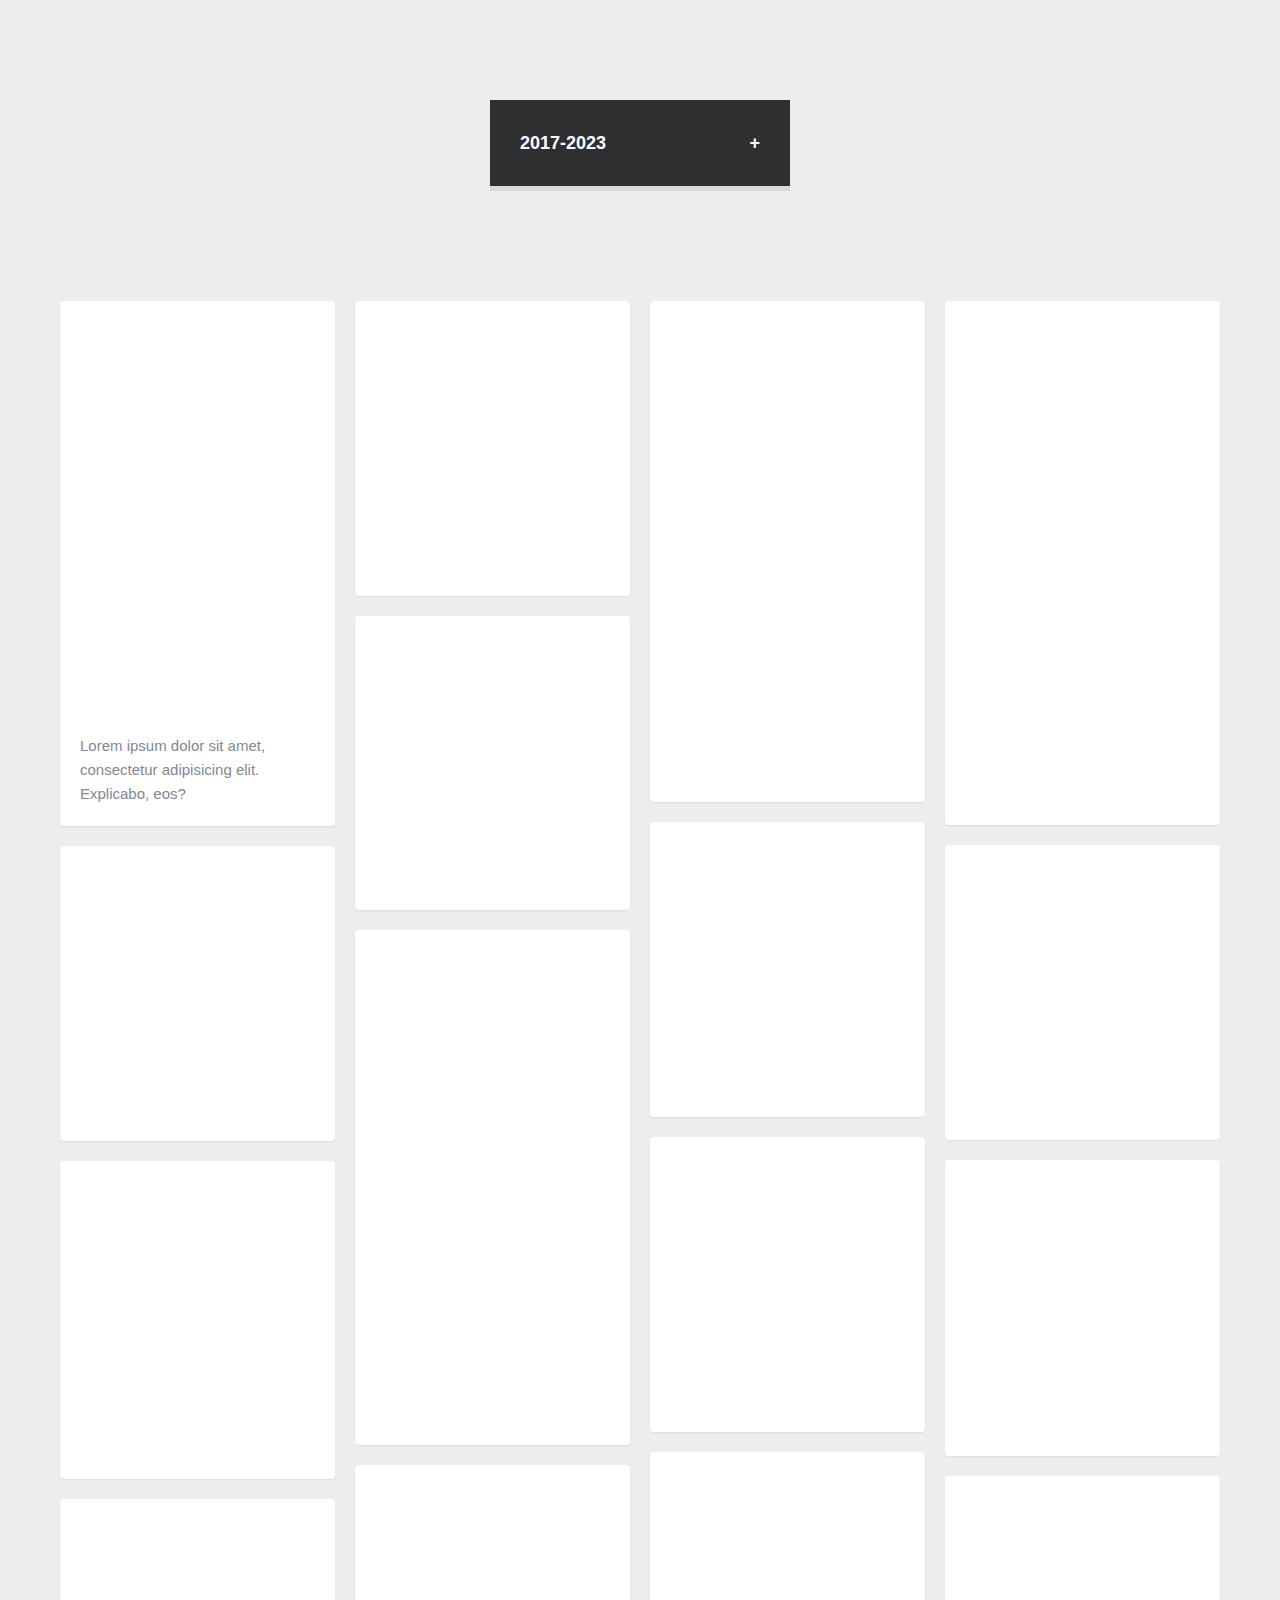
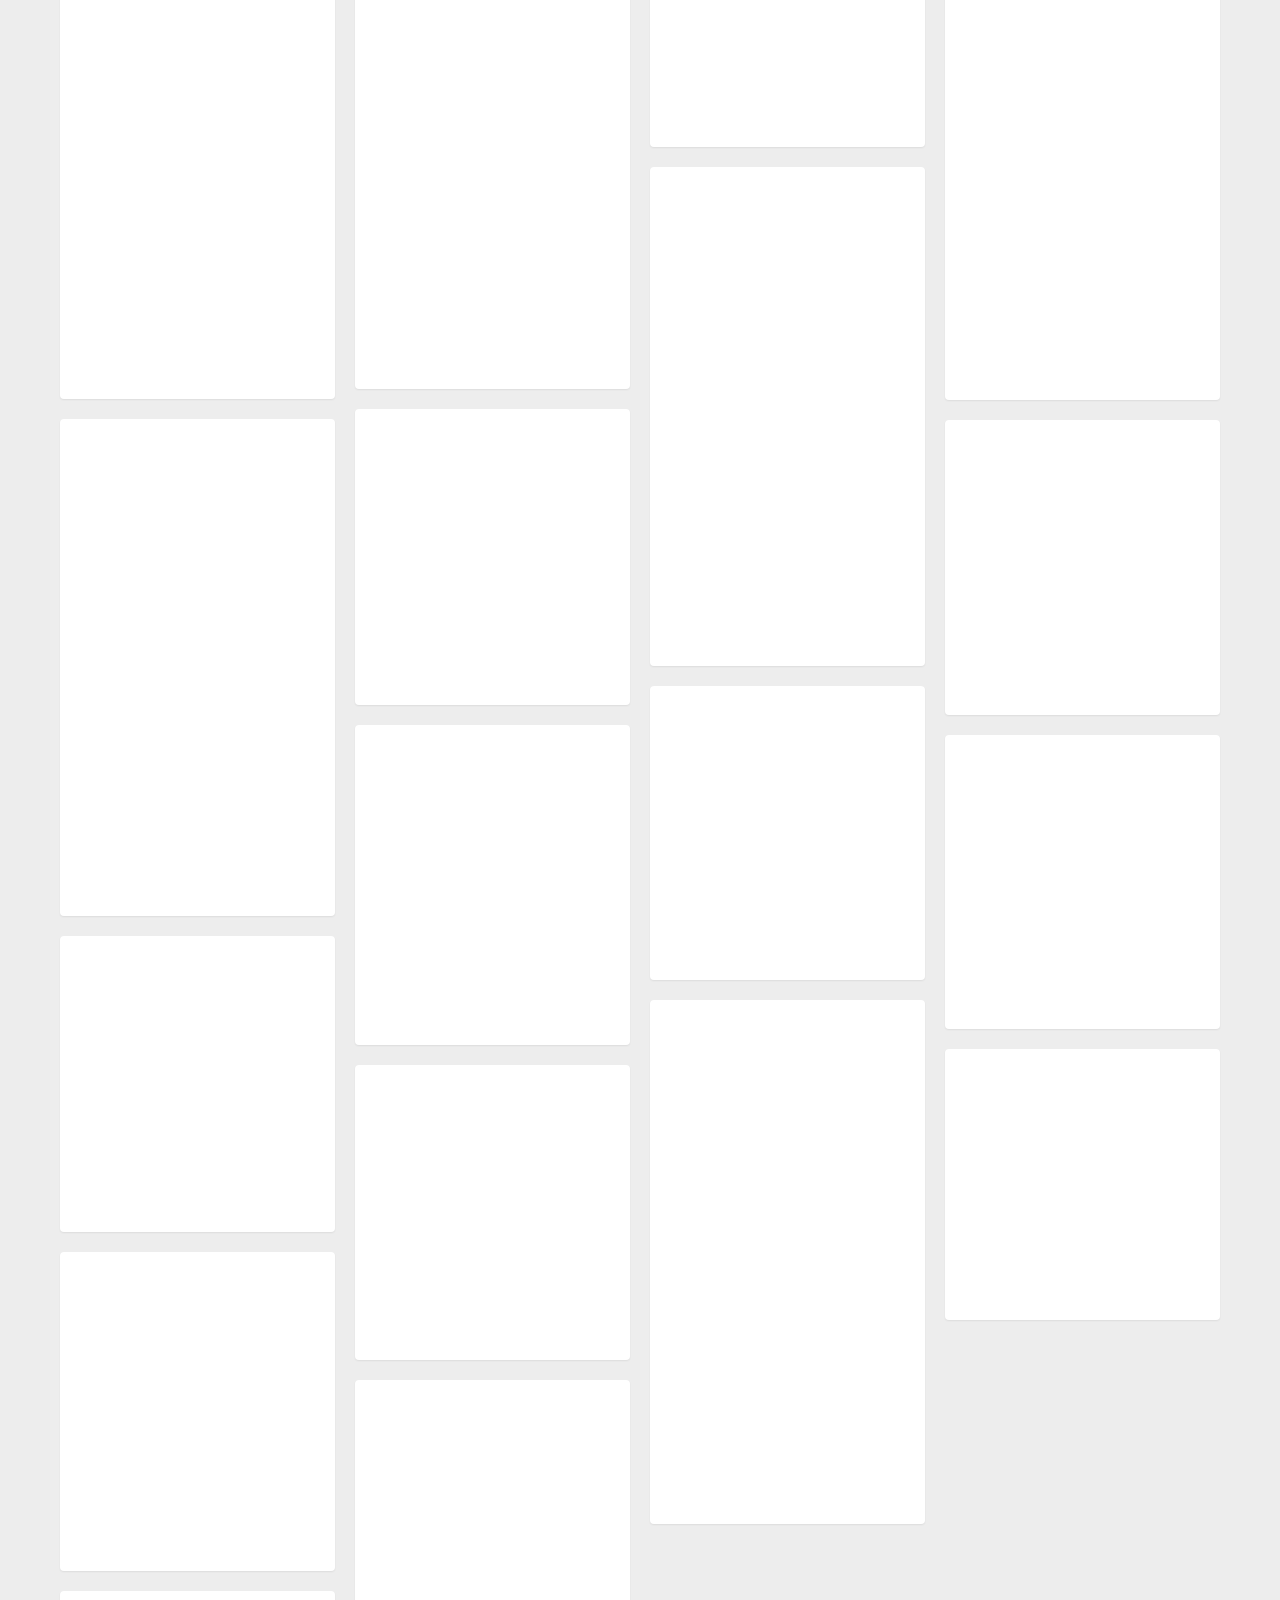
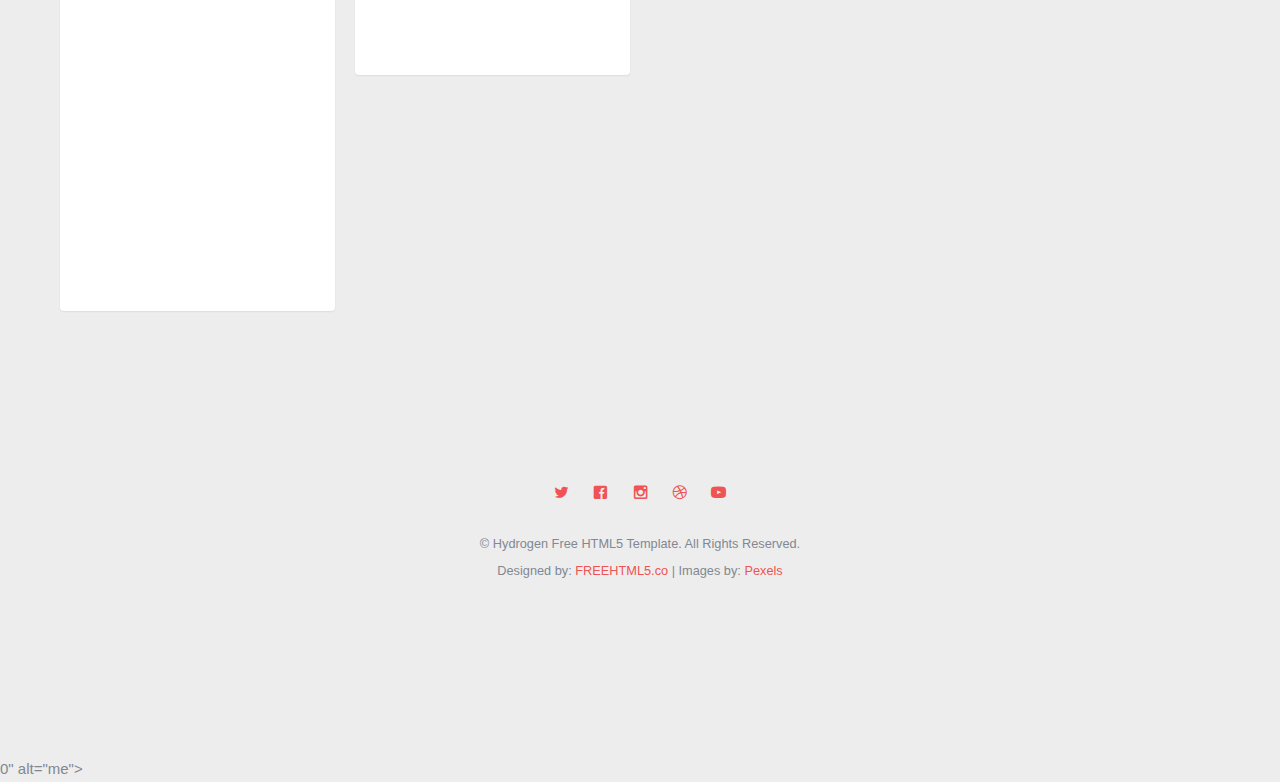
==== commit 5f34fcb6: "2017" ====
--- a/index.html
+++ b/index.html
@@ -7,7 +7,7 @@
 	<head>
 	<meta charset="utf-8">
 	<meta http-equiv="X-UA-Compatible" content="IE=edge">
-	<title>Hydrogen &mdash; A free HTML5 Template by FREEHTML5.CO</title>
+	<title>To itil &mdash; Happy 3rd Anniversary</title>
 	<meta name="viewport" content="width=device-width, initial-scale=1">
 	<meta name="description" content="Free HTML5 Template by FREEHTML5.CO" />
 	<meta name="keywords" content="free html5, free template, free bootstrap, html5, css3, mobile first, responsive" />
@@ -28,7 +28,7 @@
 	 -->
 
   <!-- Facebook and Twitter integration -->
-	<meta property="og:title" content=""/>
+	<!-- <meta property="og:title" content=""/>
 	<meta property="og:image" content=""/>
 	<meta property="og:url" content=""/>
 	<meta property="og:site_name" content=""/>
@@ -36,7 +36,7 @@
 	<meta name="twitter:title" content="" />
 	<meta name="twitter:image" content="" />
 	<meta name="twitter:url" content="" />
-	<meta name="twitter:card" content="" />
+	<meta name="twitter:card" content="" /> -->
 
 	<!-- Place favicon.ico and apple-touch-icon.png in the root directory -->
 	<link rel="shortcut icon" href="favicon.ico">
@@ -87,8 +87,22 @@
 		<div class="container">
 			<div class="row">
 				<div class="col-md-12">
-					<a href="#" class="fh5co-menu-btn js-fh5co-menu-btn">Menu <i class="icon-menu"></i></a>
-					<a class="navbar-brand" href="index.html">Hydrogen</a>		
+					<nav>
+
+            <label for="touch" id="test">2017-2023</label>               
+            <input type="checkbox" id="touch"> 
+        
+            <ul class="slide">
+              <li><a href="2017.html">2017 Ulaw-ulaw Stage</a></li> 
+              <li><a href="2018.html">2018 Ulaw-ulaw Gihapon</a></li>
+              <li><a href="#">2019 Chat-chat Stage</a></li>
+              <li><a href="#">2020 Ligaw-ligaw Stage</a></li> 
+              <li><a href="#">2021 Ulaw-ulaw Balik</a></li>
+              <li><a href="#">2022 Pa ila-ila Stage</a></li>
+              <li><a href="#">2023 Tambok Era</a></li>
+            </ul>
+        
+          </nav> 		
 				</div>
 			</div>
 		</div>
@@ -328,3 +342,7 @@
 	
 	</body>
 </html>
+0" alt="me">
+  </div>
+</body>
+</html>--- a/css/style.css
+++ b/css/style.css
@@ -8315,3 +8315,53 @@
 }
 
 /*# sourceMappingURL=style.css.map */
+body {background-color : #ededed; font-family : "Open Sans", sans-serif;}
+
+h1 {padding: 40px; text-align: center; font-size: 1.5em;}
+
+li a {text-decoration : none; color : #2d2f31;}
+ul {
+  list-style: none; /* remove the bullet points from the list */
+  text-align: center;
+  padding: 0px;
+}
+
+nav {
+  width : 300px; 
+  background: #d9d9d9;
+  margin : 40px auto; 
+}
+
+#test {
+  padding : 30px;
+  background : #2d2f31; 
+  color : white;
+  font-size : 1.2em;
+  font-variant : small-caps;
+  cursor : pointer;
+  display: block;
+}
+
+#test::after {
+  float: right;
+  right: 10%;
+  content: "+";
+}
+
+.slide {
+  clear:both;
+  width:100%;
+  height:0px;
+  overflow: hidden;
+  text-align: center;
+  transition: height .4s ease;
+}
+
+.slide li {padding : 30px;}
+
+#touch {position: absolute; opacity: 0; height: 0px;}    
+
+#touch:checked + .slide {height: 600px;} 
+
+
+/* button on dropdown */
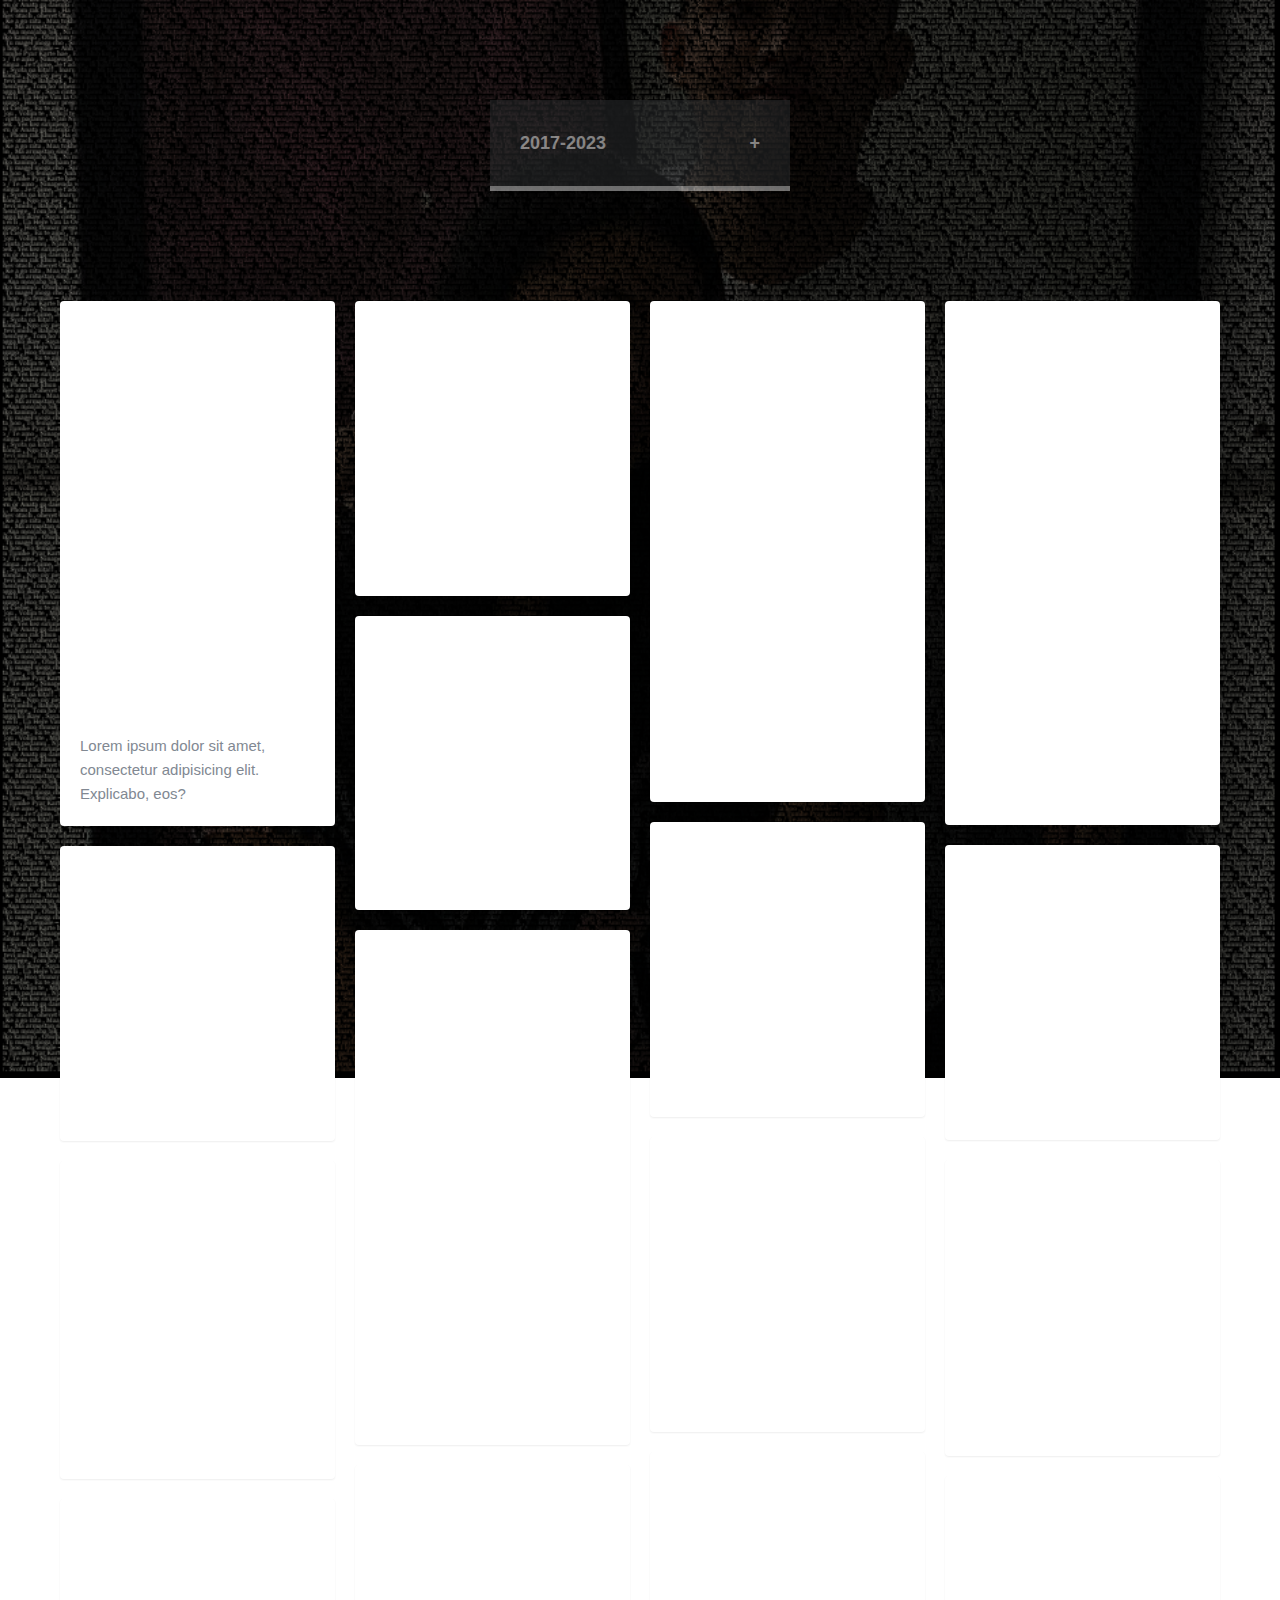
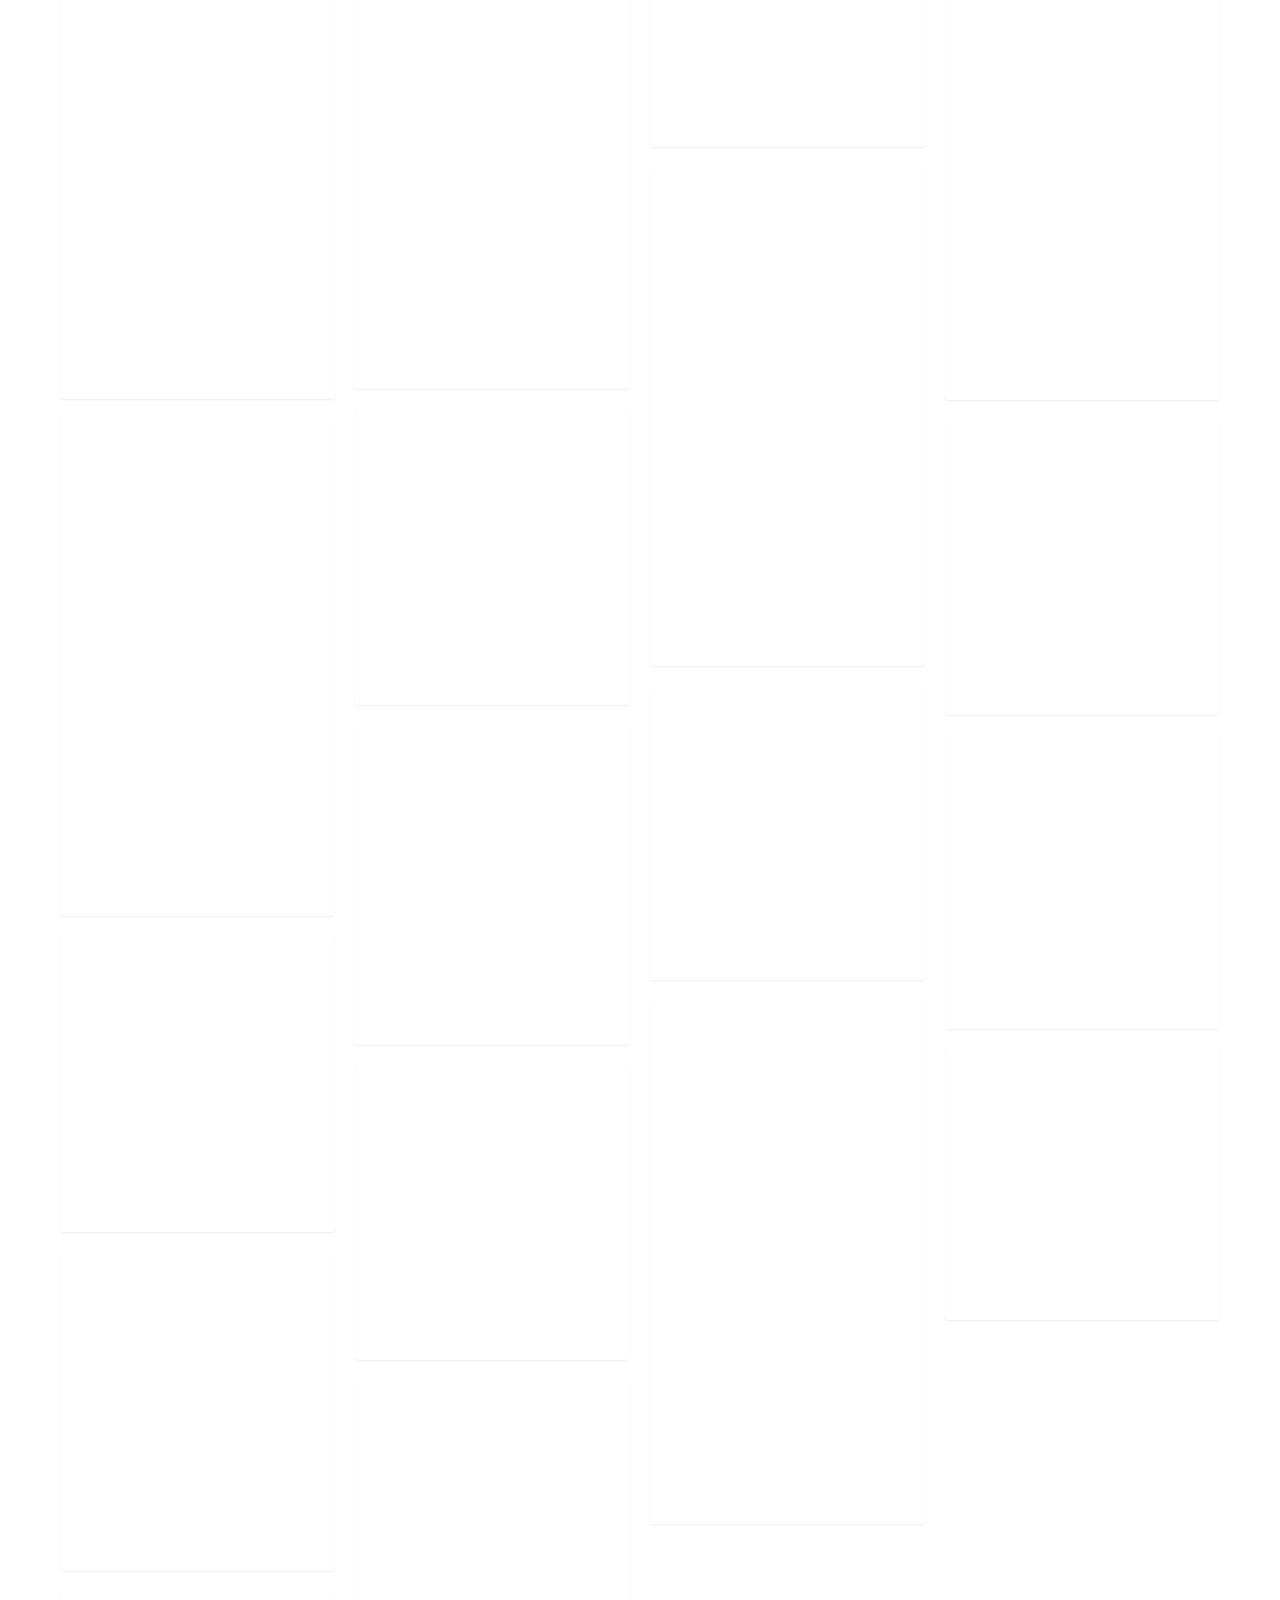
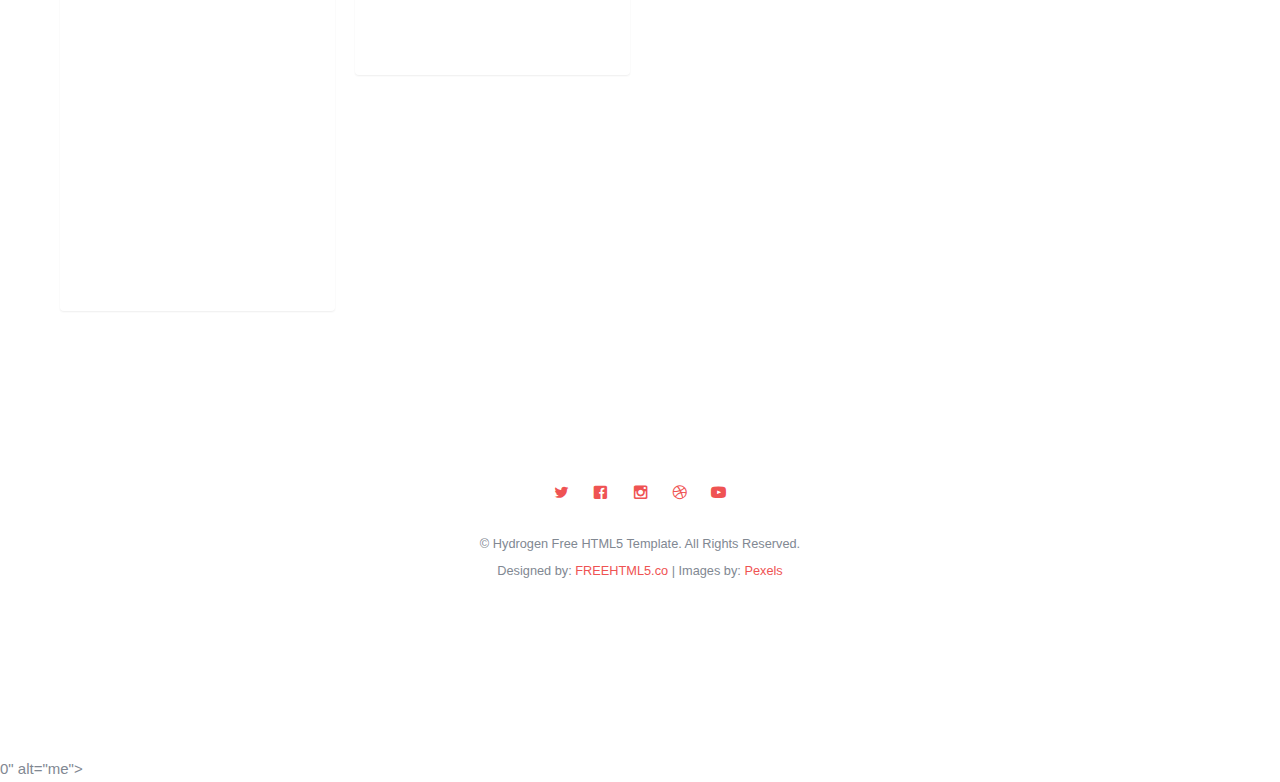
==== commit 63e7f74b: "text-portrait" ====
--- a/index.html
+++ b/index.html
@@ -93,6 +93,7 @@
             <input type="checkbox" id="touch"> 
         
             <ul class="slide">
+			<li><a href="index.html">Home Page</a></li> 
               <li><a href="2017.html">2017 Ulaw-ulaw Stage</a></li> 
               <li><a href="2018.html">2018 Ulaw-ulaw Gihapon</a></li>
               <li><a href="#">2019 Chat-chat Stage</a></li>
--- a/css/style.css
+++ b/css/style.css
@@ -7496,6 +7496,7 @@
   position: relative;
   padding-top: 4em;
   padding-bottom: 4em;
+  opacity: 0.5;
 }
 @media screen and (max-width: 480px) {
   #fh5co-header {
@@ -8315,7 +8316,14 @@
 }
 
 /*# sourceMappingURL=style.css.map */
-body {background-color : #ededed; font-family : "Open Sans", sans-serif;}
+body {background-color : #ededed; 
+  font-family : "Open Sans", sans-serif;
+  background: url(../images/iloveyou/2.png) no-repeat center  fixed; 
+  -webkit-background-size: cover;
+  -moz-background-size: cover;
+  -o-background-size: cover;
+  background-size: cover;
+}
 
 h1 {padding: 40px; text-align: center; font-size: 1.5em;}
 
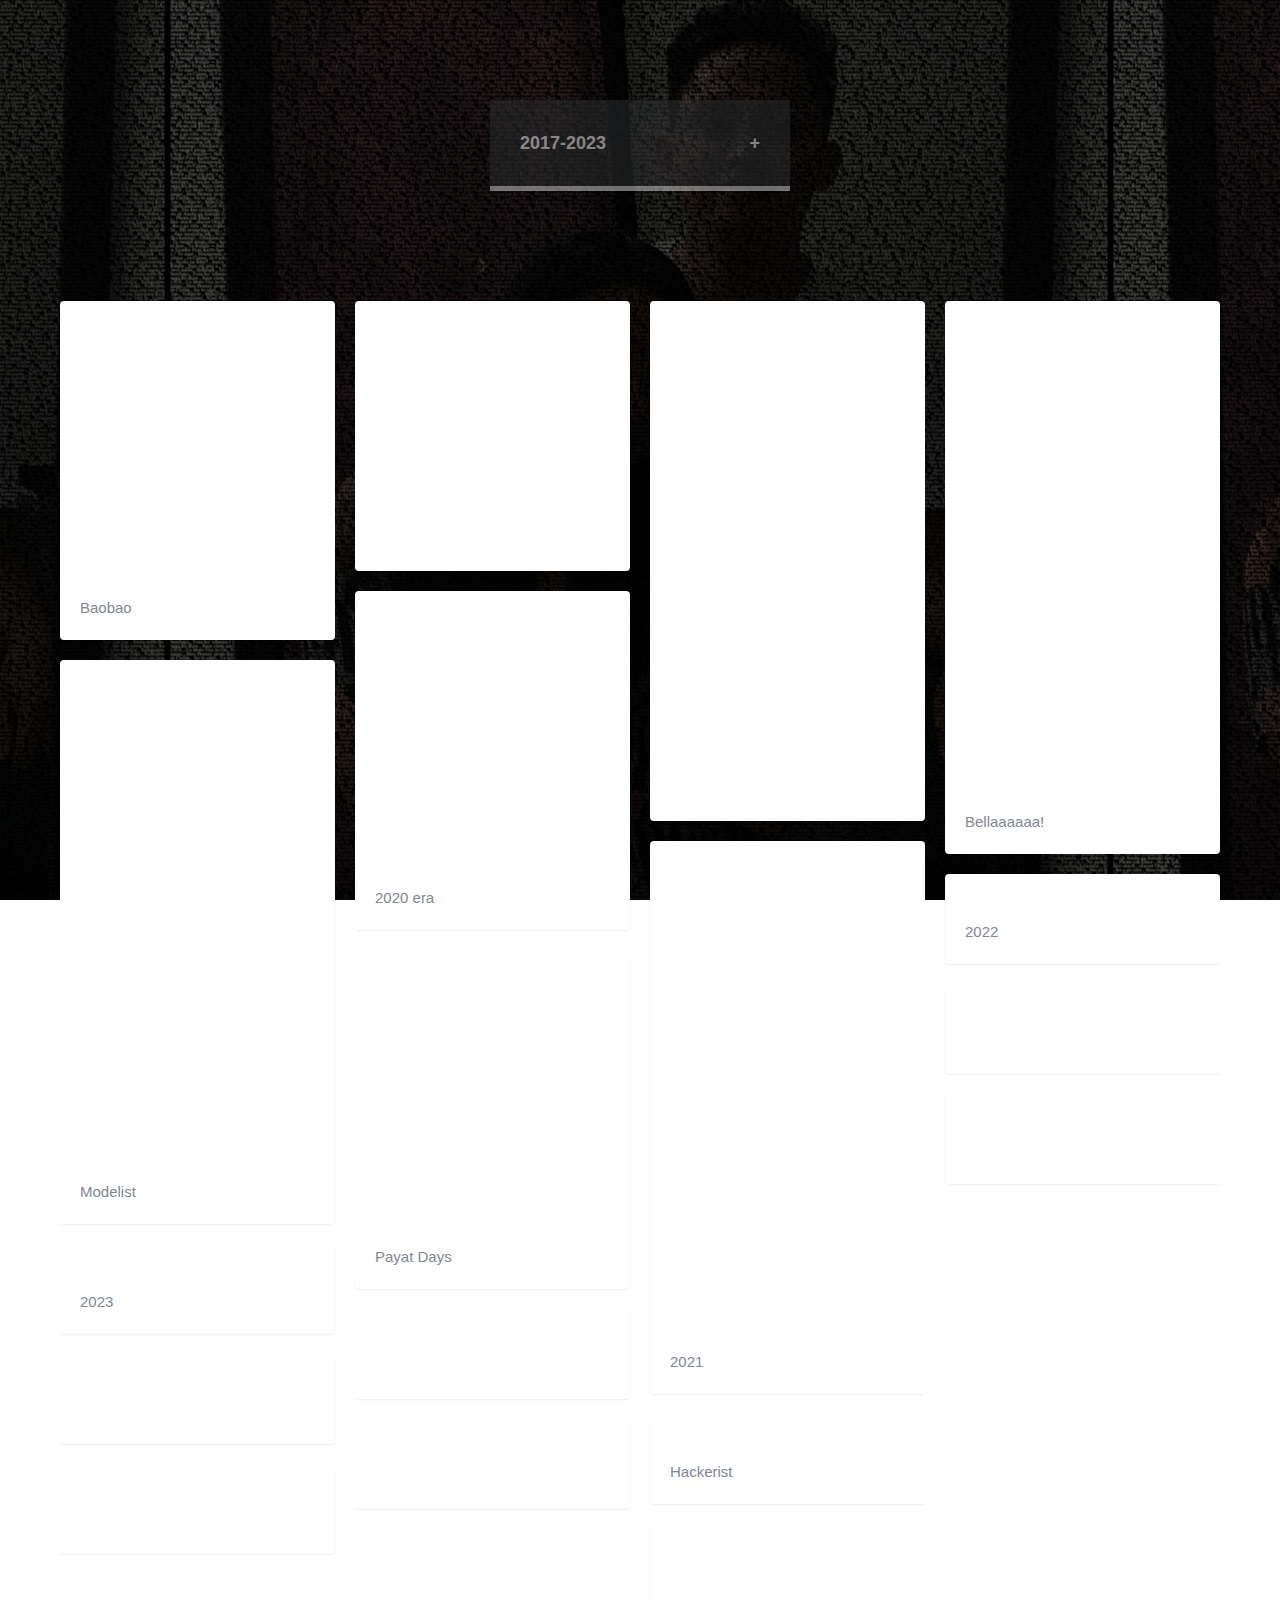
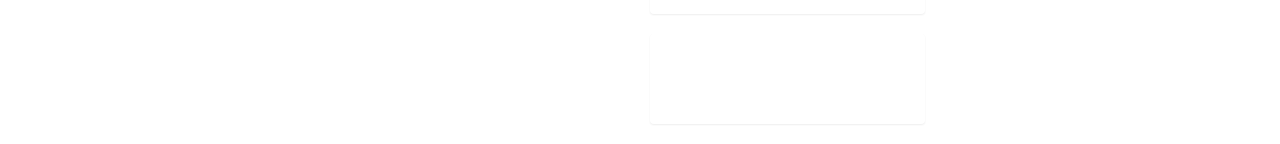
==== commit 60380a2b: "to itil" ====
--- a/index.html
+++ b/index.html
@@ -7,7 +7,7 @@
 	<head>
 	<meta charset="utf-8">
 	<meta http-equiv="X-UA-Compatible" content="IE=edge">
-	<title>To itil &mdash; Happy 3rd Anniversary</title>
+	<title>To itil &mdash; Happy 4th Anniversary</title>
 	<meta name="viewport" content="width=device-width, initial-scale=1">
 	<meta name="description" content="Free HTML5 Template by FREEHTML5.CO" />
 	<meta name="keywords" content="free html5, free template, free bootstrap, html5, css3, mobile first, responsive" />
@@ -65,24 +65,6 @@
 	</head>
 	<body>
 		
-	<div id="fh5co-offcanvass">
-		<a href="#" class="fh5co-offcanvass-close js-fh5co-offcanvass-close">Menu <i class="icon-cross"></i> </a>
-		<h1 class="fh5co-logo"><a class="navbar-brand" href="index.html">Hydrogen</a></h1>
-		<ul>
-			<li class="active"><a href="index.html">Home</a></li>
-			<li><a href="about.html">About</a></li>
-			<li><a href="pricing.html">Pricing</a></li>
-			<li><a href="contact.html">Contact</a></li>
-		</ul>
-		<h3 class="fh5co-lead">Connect with us</h3>
-		<p class="fh5co-social-icons">
-			<a href="#"><i class="icon-twitter"></i></a>
-			<a href="#"><i class="icon-facebook"></i></a>
-			<a href="#"><i class="icon-instagram"></i></a>
-			<a href="#"><i class="icon-dribbble"></i></a>
-			<a href="#"><i class="icon-youtube"></i></a>
-		</p>
-	</div>
 	<header id="fh5co-header" role="banner">
 		<div class="container">
 			<div class="row">
@@ -93,14 +75,14 @@
             <input type="checkbox" id="touch"> 
         
             <ul class="slide">
-			<li><a href="index.html">Home Page</a></li> 
+			  <li><a href="index.html">Home Page</a></li> 
               <li><a href="2017.html">2017 Ulaw-ulaw Stage</a></li> 
               <li><a href="2018.html">2018 Ulaw-ulaw Gihapon</a></li>
-              <li><a href="#">2019 Chat-chat Stage</a></li>
-              <li><a href="#">2020 Ligaw-ligaw Stage</a></li> 
-              <li><a href="#">2021 Ulaw-ulaw Balik</a></li>
-              <li><a href="#">2022 Pa ila-ila Stage</a></li>
-              <li><a href="#">2023 Tambok Era</a></li>
+              <li><a href="2019.html">2019 Ligaw-ligaw Stage </a></li>
+              <li><a href="2020.html">2020 Pandemic Stage</a></li> 
+              <li><a href="2021.html">2021 Pandemic Stage</a></li>
+              <li><a href="2022.html">2022 Pa ila-ila Stage</a></li>
+              <li><a href="2023.html">2023 Tambok Era</a></li>
             </ul>
         
           </nav> 		
@@ -118,210 +100,122 @@
 
         <div id="fh5co-board" data-columns>
 
+			<div class="item">
+        		<div class="animate-box">
+	        		<a href="images/2019/1.jpg" class="image-popup fh5co-board-img" title="1st Gift nako sa imuha hihihi"><img src="images/2019/1.jpg"></a>
+        		</div>
+        		<div class="fh5co-desc">Baobao</div>
+        	</div>
+			<div class="item">
+        		<div class="animate-box">
+	        		<a href="images/iloveyou/2.png" class="image-popup fh5co-board-img"><img src="images/iloveyou/2.png" ></a>
+        		</div>
+        	</div>
+			<div class="item">
+        		<div class="animate-box">
+	        		<a href="images/1.png" class="image-popup fh5co-board-img"><img src="images/1.png" ></a>
+        		</div>
+        	</div>
+			<div class="item">
+        		<div class="animate-box">
+	        		<a href="images/best/20.PNG" class="image-popup fh5co-board-img" title="Bella Maldita <3"><img src="images/best/20.PNG"></a>
+        		</div>
+        		<div class="fh5co-desc">Bellaaaaaa!</div>
+        	</div>
+			<div class="item">
+        		<div class="animate-box">
+	        		<a href="images/2017/1.jpg" class="image-popup fh5co-board-img" title="Diri jud ko na love at first sight <3"><img src="images/2017/1.jpg"></a>
+        		</div>
+        		<div class="fh5co-desc">Modelist</div>
+        	</div>
+			<div class="item">
+        		<div class="animate-box">
+	        		<a href="images/2020/1.jpg" class="image-popup fh5co-board-img" title="det det abig 1 week ra ang Bakasyon 2 yrs diay hahaha"><img src="images/2020/1.jpg"></a>
+        		</div>
+        		<div class="fh5co-desc">2020 era</div>
+        	</div>
+			<div class="item">
+        		<div class="animate-box">
+	        		<a href="images/2021/1.jpg" class="image-popup fh5co-board-img" title="Pa ila-ila stage na (meetup Veranza hahaha)"><img src="images/2021/1.jpg"></a>
+        		</div>
+        		<div class="fh5co-desc">2021</div>
+        	</div>
+			<div class="item">
+        		<div class="animate-box">
+	        		<a href="images/2022/1.jpg" class="image-popup fh5co-board-img" title="Legal Stage na pwede na mag dedet HAHAHA"><img src="images/2022/1.jpg"></a>
+        		</div>
+        		<div class="fh5co-desc">2022</div>
+        	</div>
+			<div class="item">
+        		<div class="animate-box">
+	        		<a href="images/2023/2.png" class="image-popup fh5co-board-img" title="2nd gift nako sa imuha after 4 yrs awuvyuuu "><img src="images/2023/2.png"></a>
+        		</div>
+        		<div class="fh5co-desc">2023</div>
+        	</div>
+			<div class="item">
+        		<div class="animate-box">
+	        		<a href="images/2018/1.jpg" class="image-popup fh5co-board-img" title="Tambay lang sa stone table sa cnsm ft. abog"><img src="images/2018/1.jpg"></a>
+        		</div>
+        		<div class="fh5co-desc">Payat Days</div>
+        	</div>
         	<div class="item">
         		<div class="animate-box">
-	        		<a href="images/img_1.jpg" class="image-popup fh5co-board-img" title="Lorem ipsum dolor sit amet, consectetur adipisicing elit. Explicabo, eos?"><img src="images/img_1.jpg" alt="Free HTML5 Bootstrap template"></a>
-        		</div>
-        		<div class="fh5co-desc">Lorem ipsum dolor sit amet, consectetur adipisicing elit. Explicabo, eos?</div>
-        	</div>
-        	<div class="item">
-        		<div class="animate-box">
-	        		<a href="images/img_2.jpg" class="image-popup fh5co-board-img"><img src="images/img_2.jpg" alt="Free HTML5 Bootstrap template"></a>
-	        		<div class="fh5co-desc">Veniam voluptatum voluptas tempora debitis harum totam vitae hic quos.</div>
-        		</div>
-        	</div>
-        	<div class="item">
-        		<div class="animate-box">
-	        		<a href="images/img_3.jpg" class="image-popup fh5co-board-img"><img src="images/img_3.jpg" alt="Free HTML5 Bootstrap template"></a>
-	        		<div class="fh5co-desc">Optio commodi quod vitae, vel, officiis similique quaerat odit dicta.</div>
-        		</div>
-        	</div>
-        	<div class="item">
-        		<div class="animate-box">
-	        		<a href="images/img_4.jpg" class="image-popup fh5co-board-img"><img src="images/img_4.jpg" alt="Free HTML5 Bootstrap template"></a>
-	        		<div class="fh5co-desc">Dolore itaque deserunt sit, at exercitationem delectus, consequuntur quaerat sapiente.</div>
-        		</div>
-        	</div>
-        	<div class="item">
-        		<div class="animate-box">
-	        		<a href="images/img_5.jpg" class="image-popup fh5co-board-img"><img src="images/img_5.jpg" alt="Free HTML5 Bootstrap template"></a>
-	        		<div class="fh5co-desc">Tempora distinctio inventore, nisi excepturi pariatur tempore sit quasi animi.</div>
-        		</div>
-        	</div>
-        	<div class="item">
-        		<div class="animate-box">
-	        		<a href="images/img_6.jpg" class="image-popup fh5co-board-img"><img src="images/img_6.jpg" alt="Free HTML5 Bootstrap template"></a>
-	        		<div class="fh5co-desc">Sequi, eaque suscipit accusamus. Necessitatibus libero, unde a nesciunt repellendus!</div>
-        		</div>
-        	</div>
-        	<div class="item">
-        		<div class="animate-box">
-	        		<a href="images/img_7.jpg" class="image-popup fh5co-board-img"><img src="images/img_7.jpg" alt="Free HTML5 Bootstrap template"></a>
-	        		<div class="fh5co-desc">Necessitatibus distinctio eos ipsam cum hic temporibus assumenda deleniti, soluta.</div>
-        		</div>
-        	</div>
-        	<div class="item">
-        		<div class="animate-box">
-	        		<a href="images/img_8.jpg" class="image-popup fh5co-board-img"><img src="images/img_8.jpg" alt="Free HTML5 Bootstrap template"></a>
-	        		<div class="fh5co-desc">Debitis voluptatum est error nulla voluptate eum maiores animi quasi?</div>
-        		</div>
-        	</div>
-        	<div class="item">
-        		<div class="animate-box">
-	        		<a href="images/img_9.jpg" class="image-popup fh5co-board-img"><img src="images/img_9.jpg" alt="Free HTML5 Bootstrap template"></a>
-	        		<div class="fh5co-desc">Maxime qui eius quisquam quidem quos unde consectetur accusamus adipisci!</div>
-        		</div>
-        	</div>
-        	<div class="item">
-        		<div class="animate-box">
-	        		<a href="images/img_21.jpg" class="image-popup fh5co-board-img"><img src="images/img_21.jpg" alt="Free HTML5 Bootstrap template"></a>
-	        		<div class="fh5co-desc">Deleniti aliquid, accusantium, consectetur harum eligendi vitae quaerat reiciendis sit?</div>
-        		</div>
-        	</div>
-        	<div class="item">
-        		<div class="animate-box">
-	        		<a href="images/img_10.jpg" class="image-popup fh5co-board-img"><img src="images/img_10.jpg" alt="Free HTML5 Bootstrap template"></a>
-	        		<div class="fh5co-desc">Incidunt, eaque et. Et odio excepturi, eveniet facilis explicabo assumenda.</div>
-        		</div>
-        	</div>
-        	<div class="item">
-        		<div class="animate-box">
-	        		<a href="images/img_11.jpg" class="image-popup fh5co-board-img"><img src="images/img_11.jpg" alt="Free HTML5 Bootstrap template"></a>
-	        		<div class="fh5co-desc">Laborum dolores nihil voluptates quas alias distinctio fugiat tempora sit.</div>
-        		</div>
-        	</div>
-        	<div class="item">
-        		<div class="animate-box">
-	        		<a href="images/img_12.jpg" class="image-popup fh5co-board-img"><img src="images/img_12.jpg" alt="Free HTML5 Bootstrap template"></a>
-	        		<div class="fh5co-desc">Sit, quis nulla amet numquam fugit, in reiciendis laboriosam dolor.</div>
-        		</div>
-        	</div>
-        	<div class="item">
-        		<div class="animate-box">
-	        		<a href="images/img_13.jpg" class="image-popup fh5co-board-img"><img src="images/img_13.jpg" alt="Free HTML5 Bootstrap template"></a>
-	        		<div class="fh5co-desc">Possimus explicabo voluptatem natus nisi similique ipsa repudiandae? Quibusdam, fuga.</div>
-        		</div>
-        	</div>
-        	<div class="item">
-        		<div class="animate-box">
-	        		<a href="images/img_14.jpg" class="image-popup fh5co-board-img"><img src="images/img_14.jpg" alt="Free HTML5 Bootstrap template"></a>
-	        		<div class="fh5co-desc">Magni repellendus iusto mollitia, quibusdam facilis incidunt. Sunt, repellat, voluptatem.</div>
-        		</div>
-        	</div>
-        	<div class="item">
-        		<div class="animate-box">
-	        		<a href="images/img_15.jpg" class="image-popup fh5co-board-img"><img src="images/img_15.jpg" alt="Free HTML5 Bootstrap template"></a>
-	        		<div class="fh5co-desc">Unde iure rerum cupiditate explicabo quam aut vel earum numquam.</div>
-        		</div>
-        	</div>
-        	<div class="item">
-        		<div class="animate-box">
-	        		<a href="images/img_16.jpg" class="image-popup fh5co-board-img"><img src="images/img_16.jpg" alt="Free HTML5 Bootstrap template"></a>
-	        		<div class="fh5co-desc">Qui nisi error dolorum dolor delectus, alias doloremque perspiciatis nemo.</div>
-        		</div>
-        	</div>
-        	<div class="item">
-        		<div class="animate-box">
-	        		<a href="images/img_18.jpg" class="image-popup fh5co-board-img"><img src="images/img_18.jpg" alt="Free HTML5 Bootstrap template"></a>
-	        		<div class="fh5co-desc">Neque porro vero cumque natus nam voluptatibus, ratione, commodi labore.</div>
-        		</div>
-        	</div>
-        	<div class="item">
-        		<div class="animate-box">
-	        		<a href="images/img_17.jpg" class="image-popup fh5co-board-img"><img src="images/img_17.jpg" alt="Free HTML5 Bootstrap template"></a>
-	        		<div class="fh5co-desc">Quisquam quia totam, sit ea maxime sint sed excepturi quod.</div>
-        		</div>
-        	</div>
-        	<div class="item">
-        		<div class="animate-box">
-	        		<a href="images/img_19.jpg" class="image-popup fh5co-board-img"><img src="images/img_19.jpg" alt="Free HTML5 Bootstrap template"></a>
-	        		<div class="fh5co-desc">Nesciunt non iste ex nemo sapiente eum, provident nam corporis.</div>
-        		</div>
-        	</div>
-        	<div class="item">
-        		<div class="animate-box">
-	        		<a href="images/img_20.jpg" class="image-popup fh5co-board-img"><img src="images/img_20.jpg" alt="Free HTML5 Bootstrap template"></a>
-	        		<div class="fh5co-desc">Harum repellat labore est cum ipsa, nesciunt neque mollitia adipisci?</div>
-        		</div>
-        	</div>
-        	
-        	<div class="item">
-        		<div class="animate-box">
-	        		<a href="images/img_22.jpg" class="image-popup fh5co-board-img"><img src="images/img_22.jpg" alt="Free HTML5 Bootstrap template"></a>
-	        		<div class="fh5co-desc">Quos repellendus repudiandae debitis reprehenderit cupiditate cumque accusamus exercitationem, harum.</div>
-        		</div>
-        	</div>
-        	<div class="item">
-        		<div class="animate-box">
-	        		<a href="images/img_23.jpg" class="image-popup fh5co-board-img"><img src="images/img_23.jpg" alt="Free HTML5 Bootstrap template"></a>
-	        		<div class="fh5co-desc">Sunt numquam itaque delectus, dignissimos dolorem obcaecati vel, atque eos.</div>
-        		</div>
-        	</div>
-        	<div class="item">
-        		<div class="animate-box">
-	        		<a href="images/img_24.jpg" class="image-popup fh5co-board-img"><img src="images/img_24.jpg" alt="Free HTML5 Bootstrap template"></a>
-	        		<div class="fh5co-desc">Adipisci consequuntur ipsa fugit perspiciatis eligendi. Omnis blanditiis, totam placeat.</div>
-        		</div>
-        	</div>
-        	<div class="item">
-        		<div class="animate-box">
-	        		<a href="images/img_25.jpg" class="image-popup fh5co-board-img"><img src="images/img_25.jpg" alt="Free HTML5 Bootstrap template"></a>
-	        		<div class="fh5co-desc">Quos repellendus repudiandae debitis reprehenderit cupiditate cumque accusamus exercitationem, harum.</div>
-        		</div>
-        	</div>
-        	<div class="item">
-        		<div class="animate-box">
-	        		<a href="images/img_26.jpg" class="image-popup fh5co-board-img"><img src="images/img_26.jpg" alt="Free HTML5 Bootstrap template"></a>
-	        		<div class="fh5co-desc">Sunt numquam itaque delectus, dignissimos dolorem obcaecati vel, atque eos.</div>
-        		</div>
-        	</div>
-        	<div class="item">
-        		<div class="animate-box">
-	        		<a href="images/img_27.jpg" class="image-popup fh5co-board-img"><img src="images/img_27.jpg" alt="Free HTML5 Bootstrap template"></a>
-	        		<div class="fh5co-desc">Adipisci consequuntur ipsa fugit perspiciatis eligendi. Omnis blanditiis, totam placeat.</div>
-        		</div>
-        	</div>
-        	<div class="item">
-        		<div class="animate-box">
-	        		<a href="images/img_28.jpg" class="image-popup fh5co-board-img"><img src="images/img_28.jpg" alt="Free HTML5 Bootstrap template"></a>
-	        		<div class="fh5co-desc">Adipisci consequuntur ipsa fugit perspiciatis eligendi. Omnis blanditiis, totam placeat.</div>
-        		</div>
-        	</div>
-        	<div class="item">
-        		<div class="animate-box">
-	        		<a href="images/img_29.jpg" class="image-popup fh5co-board-img"><img src="images/img_29.jpg" alt="Free HTML5 Bootstrap template"></a>
-	        		<div class="fh5co-desc">Adipisci consequuntur ipsa fugit perspiciatis eligendi. Omnis blanditiis, totam placeat.</div>
-        		</div>
-        	</div>
-        	<div class="item">
-        		<div class="animate-box">
-	        		<a href="images/img_30.jpg" class="image-popup fh5co-board-img"><img src="images/img_30.jpg" alt="Free HTML5 Bootstrap template"></a>
-	        		<div class="fh5co-desc">Adipisci consequuntur ipsa fugit perspiciatis eligendi. Omnis blanditiis, totam placeat.</div>
-        		</div>
-        	</div>
-        </div>
+	        		<a href="images/best/1.jpeg" class="image-popup fh5co-board-img" title="Hakerist hahaha"><img src="images/best/1.jpeg"></a>
+        		</div>
+        		<div class="fh5co-desc">Hackerist</div>
+        	</div>
+			<div class="item">
+        		<div class="animate-box">
+	        		<a href="images/best/3.jpg" class="image-popup fh5co-board-img"  title="1st time nag laag sabay imuha mama hihii"><img src="images/best/3.jpg" ></a>
+					<div class="fh5co-desc">Magsangyaw</div>
+        		</div>
+        	</div>
+			<div class="item">
+        		<div class="animate-box">
+	        		<a href="images/best/4.jpg" class="image-popup fh5co-board-img"  title="1st time nag laag sabay imuha mama hihii"><img src="images/best/4.jpg" ></a>
+					<div class="fh5co-desc">Tae Tanik</div>
+        		</div>
+        	</div>
+			<div class="item">
+        		<div class="animate-box">
+	        		<a href="images/best/5.jpg" class="image-popup fh5co-board-img"  title="1st time laag sa Glan mag study ra daw sa beach HAHAAHA"><img src="images/best/5.jpg" ></a>
+					<div class="fh5co-desc">Glan</div>
+        		</div>
+        	</div>
+			<div class="item">
+        		<div class="animate-box">
+	        		<a href="images/best/6.jpg" class="image-popup fh5co-board-img"  title="1st time laag sa Glan mag study ra daw sa beach HAHAAHA"><img src="images/best/6.jpg" ></a>
+					<div class="fh5co-desc">Glan</div>
+        		</div>
+        	</div>
+			<div class="item">
+        		<div class="animate-box">
+	        		<a href="images/best/7.jpg" class="image-popup fh5co-board-img"  title="Walking daw sa Oval pero nag food-trip HAHAAHA"><img src="images/best/7.jpg" ></a>
+					<div class="fh5co-desc">Oval</div>
+        		</div>
+        	</div>
+			<div class="item">
+        		<div class="animate-box">
+	        		<a href="images/best/8.jpg" class="image-popup fh5co-board-img"  title="1st time nag photobooth sa rob awuvyuuuu HAHAAHAHA"><img src="images/best/8.jpg" ></a>
+					<div class="fh5co-desc">Putusyot</div>
+        		</div>
+        	</div>
+			<div class="item">
+        		<div class="animate-box">
+	        		<a href="images/best/9.jpg" class="image-popup fh5co-board-img"  title="Ambot asa ni pero happy kaayo basta laag HAHAAHAA"><img src="images/best/9.jpg" ></a>
+					<div class="fh5co-desc">Laagan</div>
+        		</div>
+        	</div>
+			<div class="item">
+        		<div class="animate-box">
+	        		<a href="images/best/10.jpg" class="image-popup fh5co-board-img"  title="Ambot asa ni pero happy kaayo basta laag HAHAAHA"><img src="images/best/10.jpg" ></a>
+					<div class="fh5co-desc">Laagan</div>
+        		</div>
+        	</div>
+       
         </div>
        </div>
 	</div>
-
-	<footer id="fh5co-footer">
-		
-		<div class="container">
-			<div class="row row-padded">
-				<div class="col-md-12 text-center">
-					<p class="fh5co-social-icons">
-						<a href="#"><i class="icon-twitter"></i></a>
-						<a href="#"><i class="icon-facebook"></i></a>
-						<a href="#"><i class="icon-instagram"></i></a>
-						<a href="#"><i class="icon-dribbble"></i></a>
-						<a href="#"><i class="icon-youtube"></i></a>
-					</p>
-					<p><small>&copy; Hydrogen Free HTML5 Template. All Rights Reserved. <br>Designed by: <a href="http://freehtml5.co/" target="_blank">FREEHTML5.co</a> | Images by: <a href="http://pexels.com" target="_blank">Pexels</a> </small></p>
-				</div>
-			</div>
-		</div>
-	</footer>
-
 
 	<!-- jQuery -->
 	<script src="js/jquery.min.js"></script>
@@ -343,7 +237,6 @@
 	
 	</body>
 </html>
-0" alt="me">
   </div>
 </body>
 </html>--- a/css/style.css
+++ b/css/style.css
@@ -8318,11 +8318,11 @@
 /*# sourceMappingURL=style.css.map */
 body {background-color : #ededed; 
   font-family : "Open Sans", sans-serif;
-  background: url(../images/iloveyou/2.png) no-repeat center  fixed; 
+  background: url(../images/iloveyou/2.png)  center  fixed; 
   -webkit-background-size: cover;
   -moz-background-size: cover;
   -o-background-size: cover;
-  background-size: cover;
+  background-size: auto;
 }
 
 h1 {padding: 40px; text-align: center; font-size: 1.5em;}
@@ -8369,7 +8369,7 @@
 
 #touch {position: absolute; opacity: 0; height: 0px;}    
 
-#touch:checked + .slide {height: 600px;} 
+#touch:checked + .slide {height: 700px;} 
 
 
 /* button on dropdown */
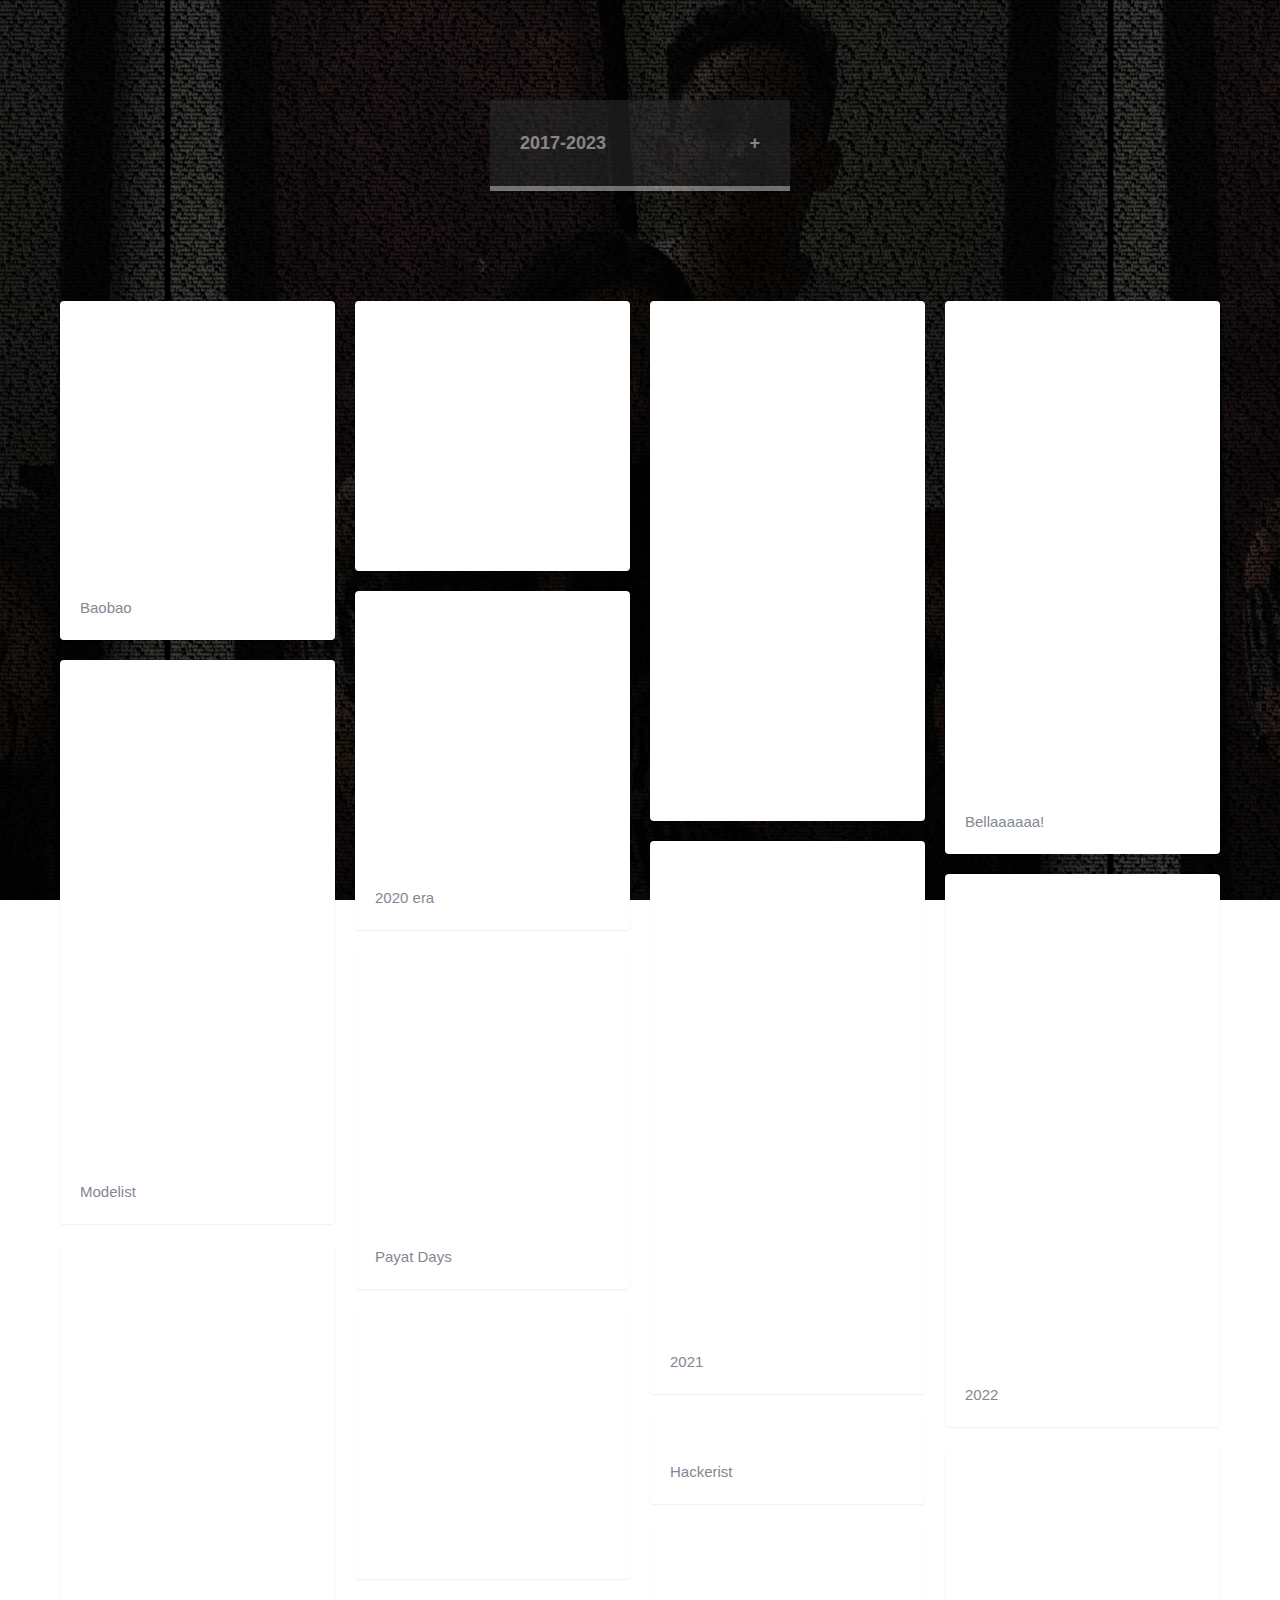
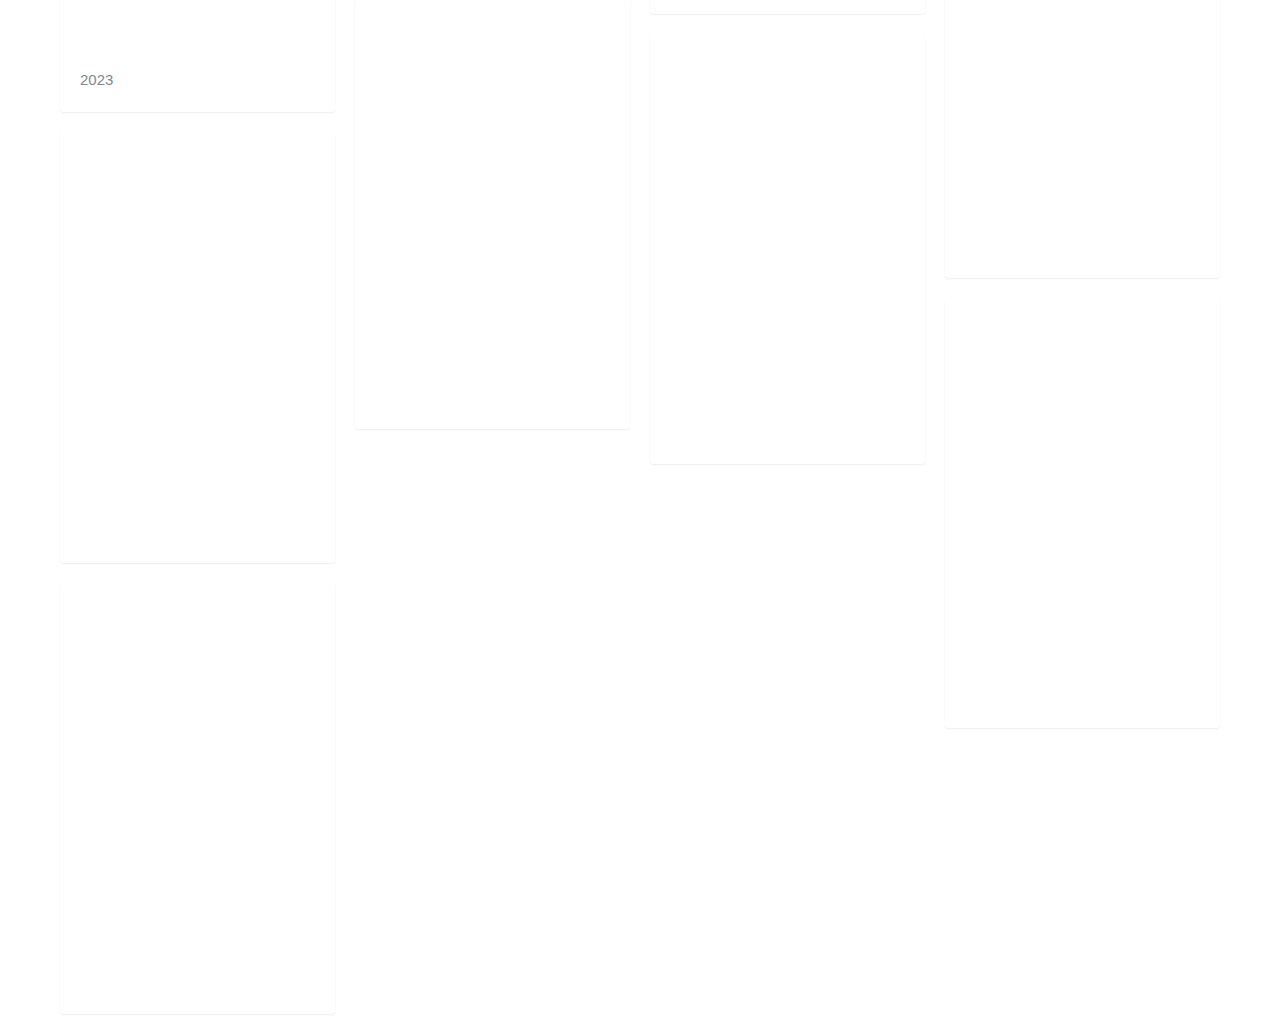
==== commit ac66f178: "fix bugs" ====
--- a/index.html
+++ b/index.html
@@ -142,13 +142,13 @@
         	</div>
 			<div class="item">
         		<div class="animate-box">
-	        		<a href="images/2022/1.jpg" class="image-popup fh5co-board-img" title="Legal Stage na pwede na mag dedet HAHAHA"><img src="images/2022/1.jpg"></a>
+	        		<a href="images/2022/1.JPG" class="image-popup fh5co-board-img" title="Legal Stage na pwede na mag dedet HAHAHA"><img src="images/2022/1.JPG"></a>
         		</div>
         		<div class="fh5co-desc">2022</div>
         	</div>
 			<div class="item">
         		<div class="animate-box">
-	        		<a href="images/2023/2.png" class="image-popup fh5co-board-img" title="2nd gift nako sa imuha after 4 yrs awuvyuuu "><img src="images/2023/2.png"></a>
+	        		<a href="images/2023/2.PNG" class="image-popup fh5co-board-img" title="2nd gift nako sa imuha after 4 yrs awuvyuuu "><img src="images/2023/2.PNG"></a>
         		</div>
         		<div class="fh5co-desc">2023</div>
         	</div>
@@ -160,55 +160,55 @@
         	</div>
         	<div class="item">
         		<div class="animate-box">
-	        		<a href="images/best/1.jpeg" class="image-popup fh5co-board-img" title="Hakerist hahaha"><img src="images/best/1.jpeg"></a>
+	        		<a href="images/best/1.JPEG" class="image-popup fh5co-board-img" title="Hakerist hahaha"><img src="images/best/1.JPEG"></a>
         		</div>
         		<div class="fh5co-desc">Hackerist</div>
         	</div>
 			<div class="item">
         		<div class="animate-box">
-	        		<a href="images/best/3.jpg" class="image-popup fh5co-board-img"  title="1st time nag laag sabay imuha mama hihii"><img src="images/best/3.jpg" ></a>
+	        		<a href="images/best/3.JPG" class="image-popup fh5co-board-img"  title="1st time nag laag sabay imuha mama hihii"><img src="images/best/3.JPG" ></a>
 					<div class="fh5co-desc">Magsangyaw</div>
         		</div>
         	</div>
 			<div class="item">
         		<div class="animate-box">
-	        		<a href="images/best/4.jpg" class="image-popup fh5co-board-img"  title="1st time nag laag sabay imuha mama hihii"><img src="images/best/4.jpg" ></a>
+	        		<a href="images/best/4.JPG" class="image-popup fh5co-board-img"  title="1st time nag laag sabay imuha mama hihii"><img src="images/best/4.JPG" ></a>
 					<div class="fh5co-desc">Tae Tanik</div>
         		</div>
         	</div>
 			<div class="item">
         		<div class="animate-box">
-	        		<a href="images/best/5.jpg" class="image-popup fh5co-board-img"  title="1st time laag sa Glan mag study ra daw sa beach HAHAAHA"><img src="images/best/5.jpg" ></a>
+	        		<a href="images/best/5.JPG" class="image-popup fh5co-board-img"  title="1st time laag sa Glan mag study ra daw sa beach HAHAAHA"><img src="images/best/5.JPG" ></a>
 					<div class="fh5co-desc">Glan</div>
         		</div>
         	</div>
 			<div class="item">
         		<div class="animate-box">
-	        		<a href="images/best/6.jpg" class="image-popup fh5co-board-img"  title="1st time laag sa Glan mag study ra daw sa beach HAHAAHA"><img src="images/best/6.jpg" ></a>
+	        		<a href="images/best/6.JPG" class="image-popup fh5co-board-img"  title="1st time laag sa Glan mag study ra daw sa beach HAHAAHA"><img src="images/best/6.JPG" ></a>
 					<div class="fh5co-desc">Glan</div>
         		</div>
         	</div>
 			<div class="item">
         		<div class="animate-box">
-	        		<a href="images/best/7.jpg" class="image-popup fh5co-board-img"  title="Walking daw sa Oval pero nag food-trip HAHAAHA"><img src="images/best/7.jpg" ></a>
+	        		<a href="images/best/7.JPG" class="image-popup fh5co-board-img"  title="Walking daw sa Oval pero nag food-trip HAHAAHA"><img src="images/best/7.JPG" ></a>
 					<div class="fh5co-desc">Oval</div>
         		</div>
         	</div>
 			<div class="item">
         		<div class="animate-box">
-	        		<a href="images/best/8.jpg" class="image-popup fh5co-board-img"  title="1st time nag photobooth sa rob awuvyuuuu HAHAAHAHA"><img src="images/best/8.jpg" ></a>
+	        		<a href="images/best/8.JPG" class="image-popup fh5co-board-img"  title="1st time nag photobooth sa rob awuvyuuuu HAHAAHAHA"><img src="images/best/8.JPG" ></a>
 					<div class="fh5co-desc">Putusyot</div>
         		</div>
         	</div>
 			<div class="item">
         		<div class="animate-box">
-	        		<a href="images/best/9.jpg" class="image-popup fh5co-board-img"  title="Ambot asa ni pero happy kaayo basta laag HAHAAHAA"><img src="images/best/9.jpg" ></a>
+	        		<a href="images/best/9.JPG" class="image-popup fh5co-board-img"  title="Ambot asa ni pero happy kaayo basta laag HAHAAHAA"><img src="images/best/9.JPG" ></a>
 					<div class="fh5co-desc">Laagan</div>
         		</div>
         	</div>
 			<div class="item">
         		<div class="animate-box">
-	        		<a href="images/best/10.jpg" class="image-popup fh5co-board-img"  title="Ambot asa ni pero happy kaayo basta laag HAHAAHA"><img src="images/best/10.jpg" ></a>
+	        		<a href="images/best/10.JPG" class="image-popup fh5co-board-img"  title="Ambot asa ni pero happy kaayo basta laag HAHAAHA"><img src="images/best/10.JPG" ></a>
 					<div class="fh5co-desc">Laagan</div>
         		</div>
         	</div>
